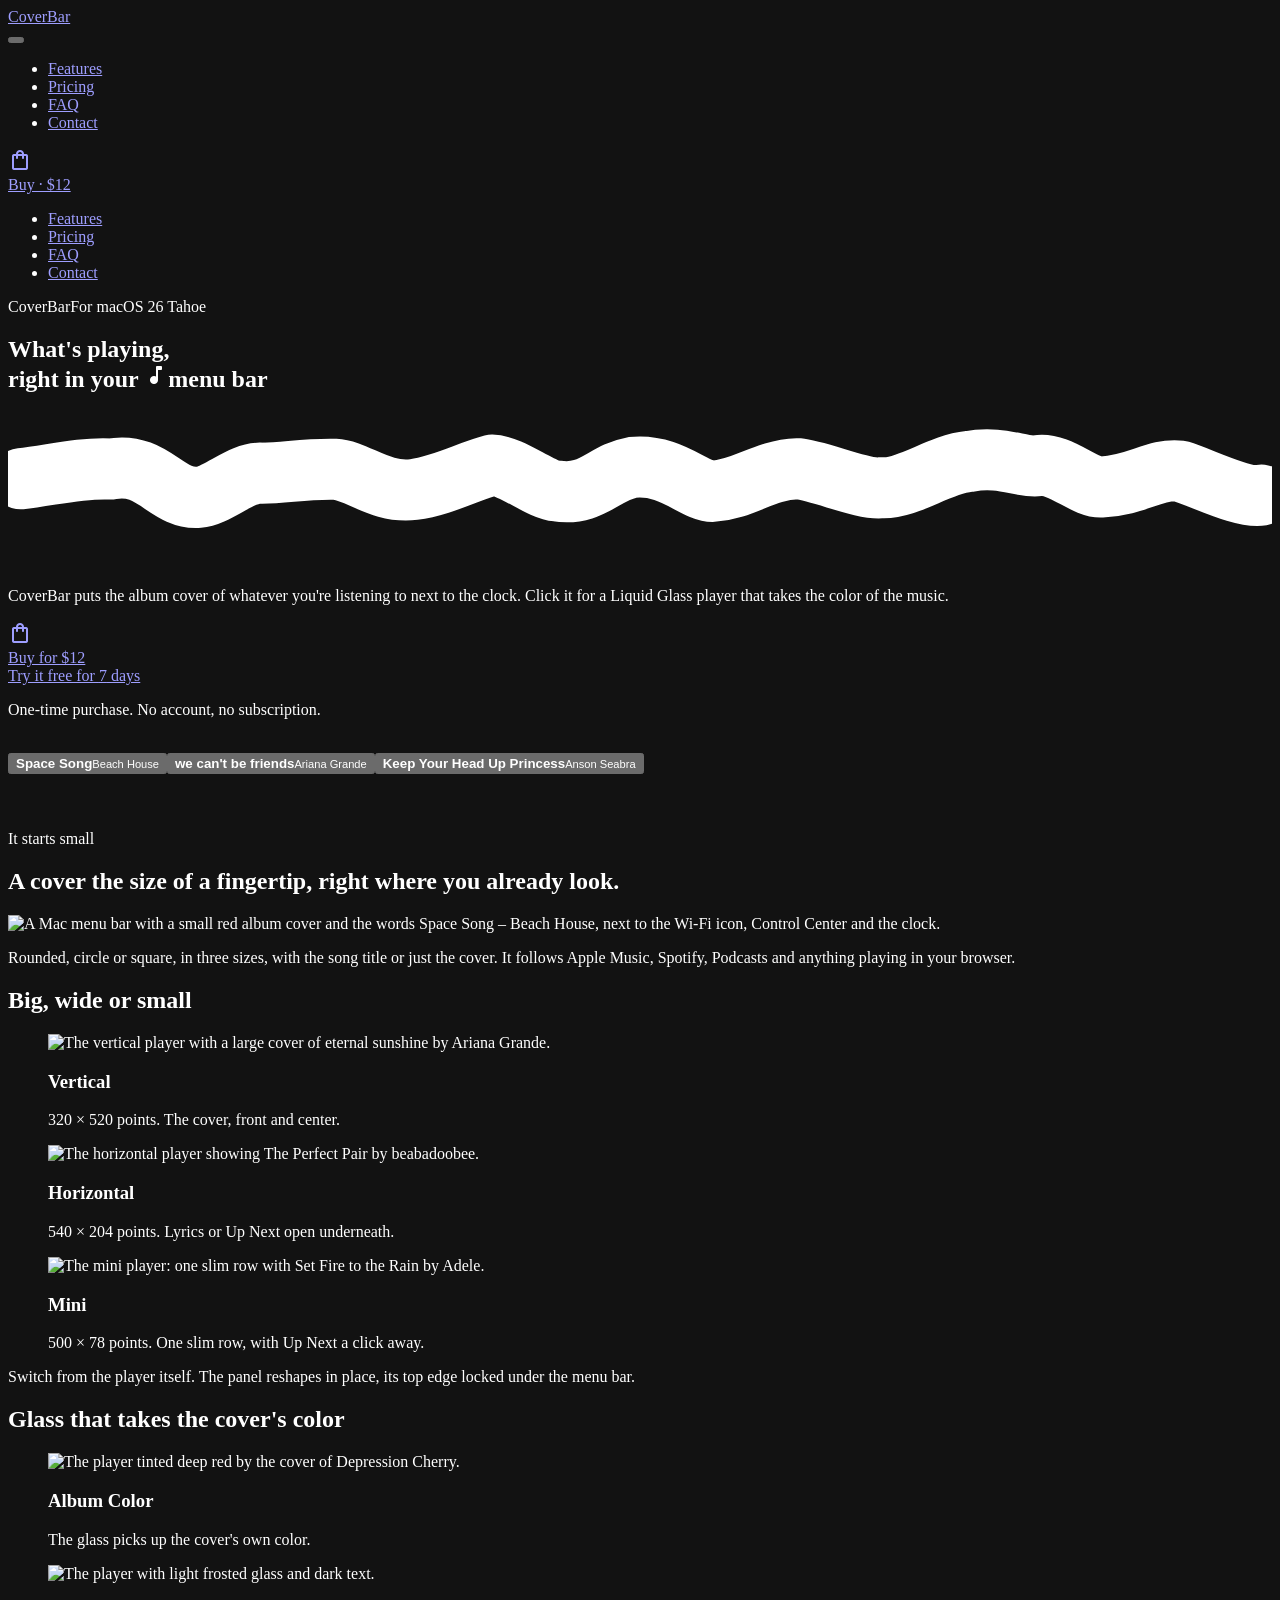
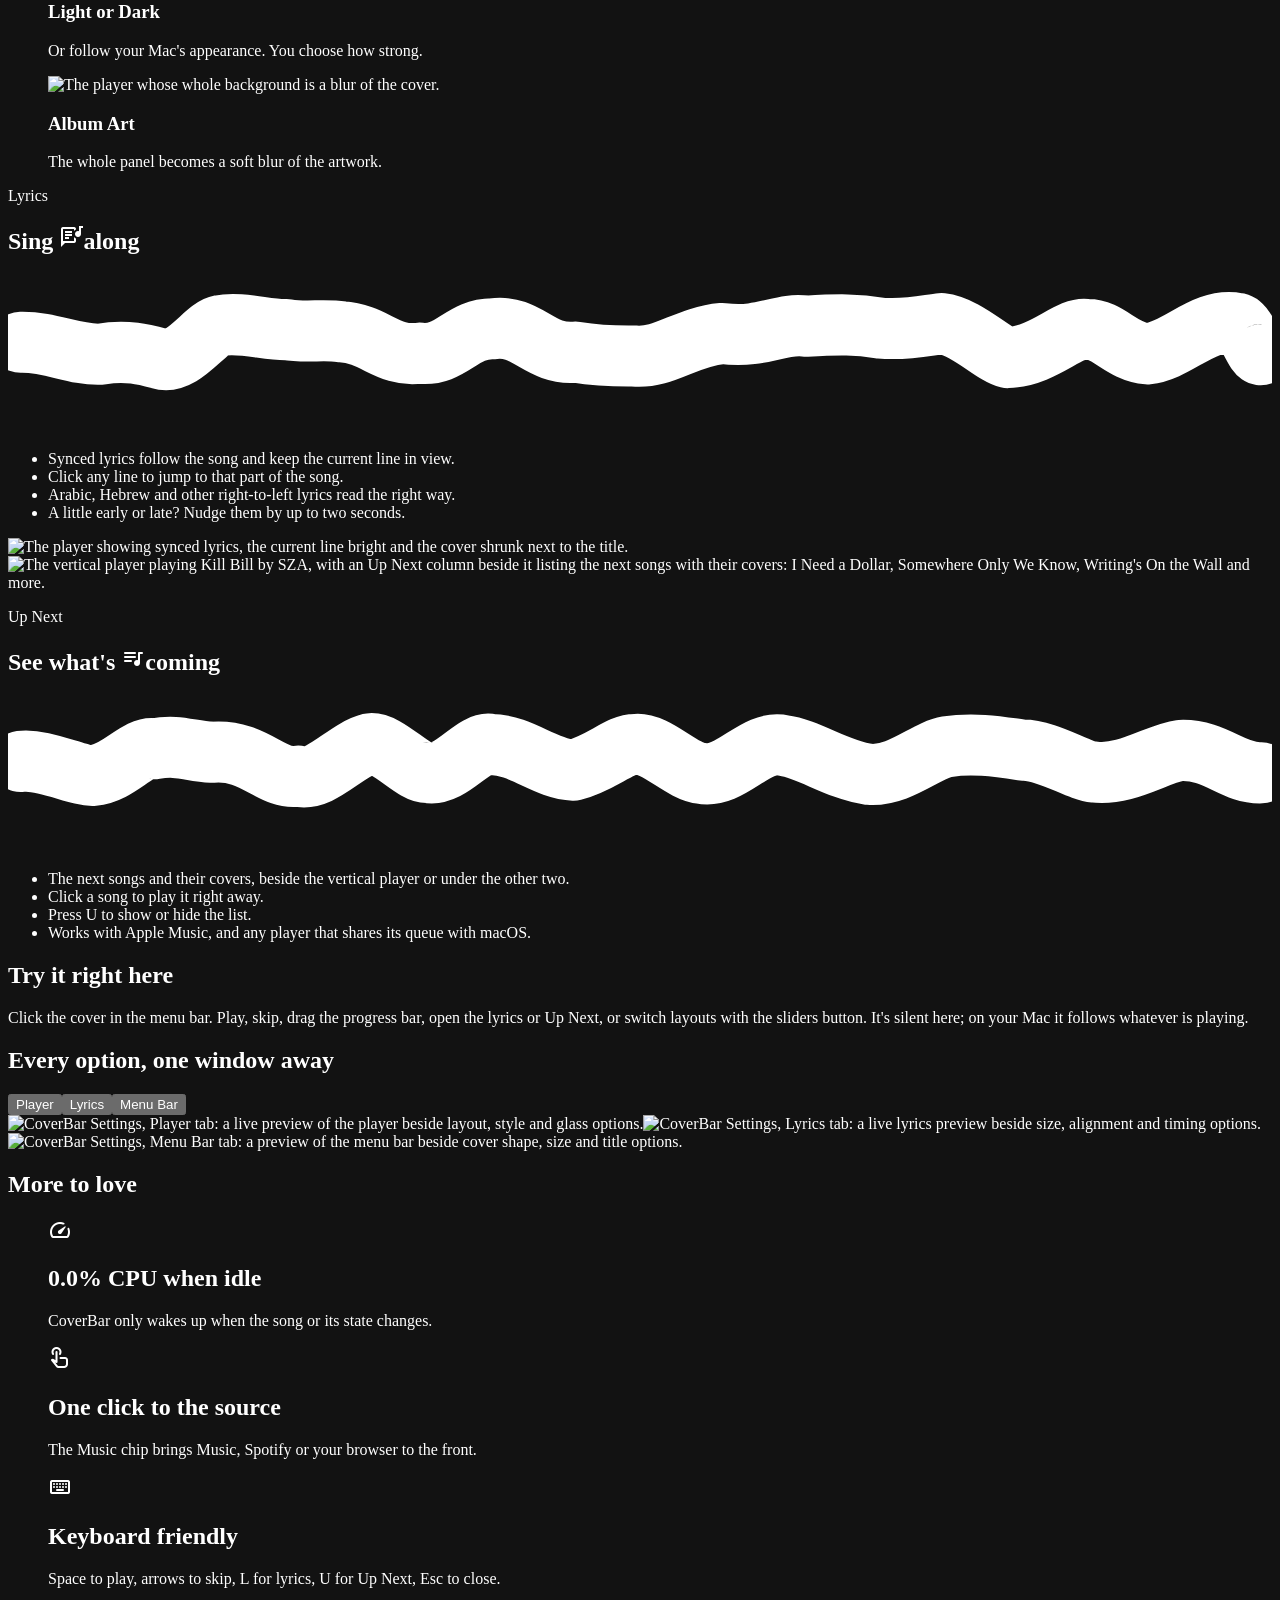
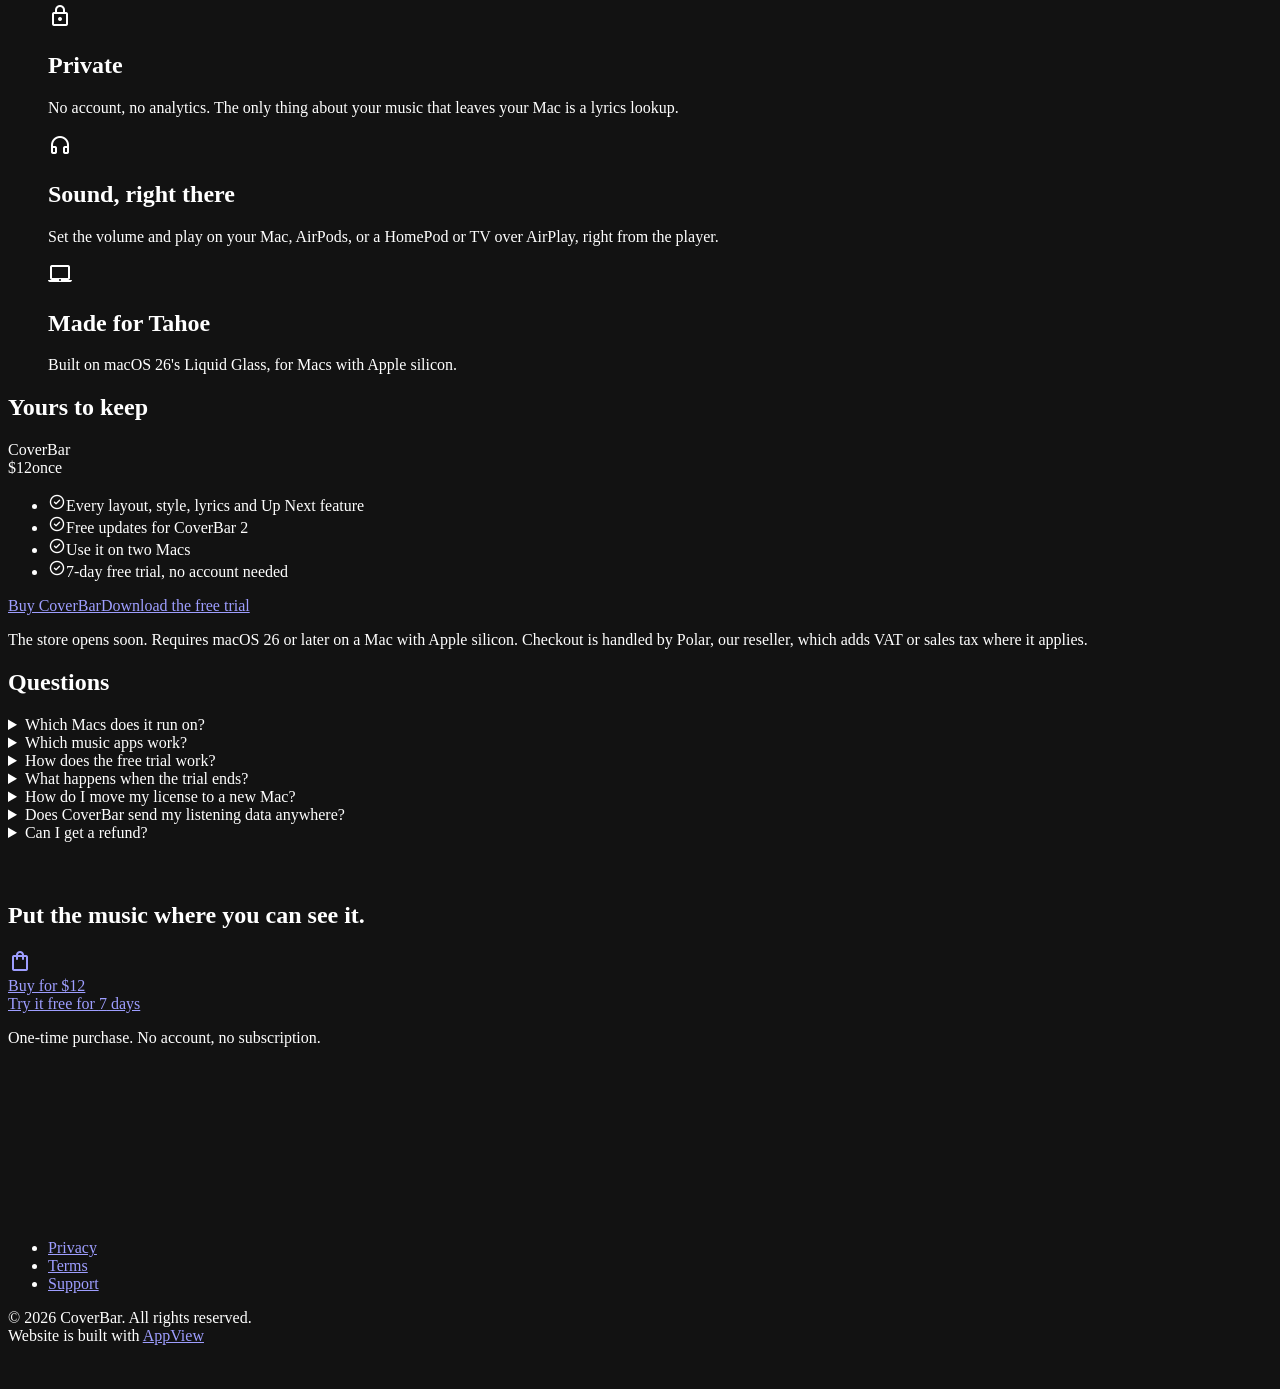
==== index.html @ 262647ea "Deploy e872ffd" ====
<!DOCTYPE html><html lang="en" data-theme="dark"><head><meta charSet="utf-8"/><meta name="viewport" content="width=device-width, initial-scale=1"/><link rel="preload" href="/coverbar/_next/static/media/406d3fc8d5ec9f59-s.p.0mnr43et3sf34.woff2" as="font" crossorigin="" type="font/woff2"/><link rel="preload" href="/coverbar/_next/static/media/a85fe84266768609-s.p.0h6ig86gwutp4.woff2" as="font" crossorigin="" type="font/woff2"/><link rel="preload" as="image" href="/coverbar/coverbar/covers/space_song.jpg"/><link rel="preload" as="image" href="/coverbar/coverbar/covers/cant_be_friends.jpg"/><link rel="preload" as="image" href="/coverbar/coverbar/covers/princess.jpg"/><link rel="preload" href="/coverbar/coverbar/shots/menubar.jpg" as="image"/><link rel="stylesheet" href="/coverbar/_next/static/chunks/3li4ukfko1gtr.css" data-precedence="next"/><link rel="stylesheet" href="/coverbar/_next/static/chunks/1njxyva9nlkso.css" data-precedence="next"/><link rel="stylesheet" href="/coverbar/_next/static/chunks/44i49jfswd2ch.css" data-precedence="next"/><link rel="preload" as="script" fetchPriority="low" href="/coverbar/_next/static/chunks/44ib7gol6m9e5.js"/><script src="/coverbar/_next/static/chunks/3m80gvz-hc89r.js" async=""></script><script src="/coverbar/_next/static/chunks/0non4q4d8_sv3.js" async=""></script><script src="/coverbar/_next/static/chunks/3xivew1at6phr.js" async=""></script><script src="/coverbar/_next/static/chunks/turbopack-17yyxef040vmp.js" async=""></script><script src="/coverbar/_next/static/chunks/3l_1uvcq2uu44.js" async=""></script><script src="/coverbar/_next/static/chunks/29lrohnrvwxy-.js" async=""></script><script src="/coverbar/_next/static/chunks/0-aenm-zu1_wh.js" async=""></script><script src="/coverbar/_next/static/chunks/19o9hkc1k0t00.js" async=""></script><link rel="preload" href="https://fonts.googleapis.com/css2?family=Material+Symbols+Rounded:opsz,wght,FILL,GRAD@30,600,0..1,0&amp;icon_names=album,arrow_forward,check_circle,download,favorite,graphic_eq,headphones,keyboard,laptop_mac,lock,lyrics,mail,music_note,open_in_full,open_in_new,palette,pause,play_arrow,queue_music,repeat,send,shopping_bag,shuffle,skip_next,speed,star,touch_app,translate,tune,visibility" as="style"/><link rel="icon" href="/coverbar/favicon.png" type="image/png" sizes="48x48"/><meta name="next-size-adjust" content=""/><title>CoverBar — What&#x27;s playing, in your Mac&#x27;s menu bar</title><meta name="description" content="CoverBar shows the album cover of what&#x27;s playing next to the clock on your Mac. Click it for a Liquid Glass player with synced lyrics."/><meta property="og:title" content="CoverBar"/><meta property="og:description" content="What&#x27;s playing, right in your Mac&#x27;s menu bar."/><meta property="og:url" content="https://amrtnl.github.io/coverbar/"/><meta property="og:image" content="https://amrtnl.github.io/coverbar/og-preview.png"/><meta property="og:image:width" content="1200"/><meta property="og:image:height" content="720"/><meta property="og:type" content="website"/><meta name="twitter:card" content="summary_large_image"/><meta name="twitter:title" content="CoverBar"/><meta name="twitter:description" content="What&#x27;s playing, right in your Mac&#x27;s menu bar."/><meta name="twitter:image" content="https://amrtnl.github.io/coverbar/og-preview.png"/><style>
      :root,
      :root[data-theme="light"] {
        color-scheme: light;
        --color-scheme: light;
        --color-text-primary: oklch(19.17% 0.01 88.79deg);
--color-text-secondary: oklch(25.61% 0.02 74.84deg / 0.64);
--color-fill-0: oklch(100% 0 none);
--color-fill-1: oklch(95.85% 0.01 87.41deg);
--color-fill-2: oklch(92% 0.01 84.55deg);
--color-fill-3: oklch(86.55% 0.02 84.57deg);
--color-accent-brand: oklch(22.49% 0.01 73.34deg);
--color-accent-orange: oklch(71.58% 0.17 51.53deg);
--color-accent-green: oklch(56.79% 0.11 159.11deg);
--color-accent-red: oklch(62.35% 0.2 31.61deg);
--color-accent-blue: oklch(60.27% 0.22 257.42deg);
--color-accent-indigo: oklch(52.94% 0.19 278.34deg);
--color-accent-mint: oklch(68.91% 0.12 184.35deg);
--color-accent-purple: oklch(61.49% 0.21 312.42deg);
--color-accent-pink: oklch(64.97% 0.24 17.9deg);
--color-text-accent-brand: oklch(100% 0 none);
      }

      @media (prefers-color-scheme: dark) {
        :root {
          color-scheme: dark;
          --color-scheme: dark;
          --color-text-primary: oklch(95.98% 0.01 79.76deg);
--color-text-secondary: oklch(92.14% 0.02 81.76deg / 0.62);
--color-fill-0: oklch(14.11% 0 17.51deg);
--color-fill-1: oklch(16.45% 0 67.65deg);
--color-fill-2: oklch(20.17% 0.01 67.54deg);
--color-fill-3: oklch(25% 0.01 67.49deg);
--color-accent-brand: oklch(93.96% 0.02 83.4deg);
--color-accent-orange: oklch(77.72% 0.15 56.13deg);
--color-accent-green: oklch(71.96% 0.14 158.86deg);
--color-accent-red: oklch(68.48% 0.21 31.82deg);
--color-accent-blue: oklch(70.08% 0.16 253.45deg);
--color-accent-indigo: oklch(64.06% 0.17 281.21deg);
--color-accent-mint: oklch(85.14% 0.11 192.43deg);
--color-accent-purple: oklch(71.97% 0.19 308.61deg);
--color-accent-pink: oklch(71.86% 0.18 9.55deg);
--color-text-accent-brand: oklch(0% 0 none);
        }
      }

      :root[data-theme="dark"] {
        color-scheme: dark;
        --color-scheme: dark;
        --color-text-primary: oklch(95.98% 0.01 79.76deg);
--color-text-secondary: oklch(92.14% 0.02 81.76deg / 0.62);
--color-fill-0: oklch(14.11% 0 17.51deg);
--color-fill-1: oklch(16.45% 0 67.65deg);
--color-fill-2: oklch(20.17% 0.01 67.54deg);
--color-fill-3: oklch(25% 0.01 67.49deg);
--color-accent-brand: oklch(93.96% 0.02 83.4deg);
--color-accent-orange: oklch(77.72% 0.15 56.13deg);
--color-accent-green: oklch(71.96% 0.14 158.86deg);
--color-accent-red: oklch(68.48% 0.21 31.82deg);
--color-accent-blue: oklch(70.08% 0.16 253.45deg);
--color-accent-indigo: oklch(64.06% 0.17 281.21deg);
--color-accent-mint: oklch(85.14% 0.11 192.43deg);
--color-accent-purple: oklch(71.97% 0.19 308.61deg);
--color-accent-pink: oklch(71.86% 0.18 9.55deg);
--color-text-accent-brand: oklch(0% 0 none);
      }
    </style><link rel="stylesheet" href="https://fonts.googleapis.com/css2?family=Material+Symbols+Rounded:opsz,wght,FILL,GRAD@30,600,0..1,0&amp;icon_names=album,arrow_forward,check_circle,download,favorite,graphic_eq,headphones,keyboard,laptop_mac,lock,lyrics,mail,music_note,open_in_full,open_in_new,palette,pause,play_arrow,queue_music,repeat,send,shopping_bag,shuffle,skip_next,speed,star,touch_app,translate,tune,visibility"/><script src="/coverbar/_next/static/chunks/0cz1d0mv5g_q7.js" noModule=""></script></head><body><div hidden=""><!--$--><!--/$--></div><div class="navbar-module__6qiM_q__spacer"></div><div class="navbar-module__6qiM_q__navbarContainer"><nav class="navbar-module__6qiM_q__navbar"><div class="navbar-module__6qiM_q__content"><div class="navbar-module__6qiM_q__topRow"><div class="navbar-module__6qiM_q__brandCluster"><a class="navbar-module__6qiM_q__appIdentity" href="/coverbar"><div class="navbar-module__6qiM_q__appIconContainer"></div><div class="navbar-module__6qiM_q__appName">CoverBar</div></a><button type="button" class="navbar-module__6qiM_q__expandToggle" aria-expanded="false" aria-controls="_R_6ivb_" aria-label="Open menu"><span class="navbar-module__6qiM_q__expandChevron" aria-hidden="true"></span></button></div><ul class="navbar-module__6qiM_q__navLinks"><li><a href="/coverbar#features">Features</a></li><li><a href="/coverbar#pricing">Pricing</a></li><li><a href="/coverbar#faq">FAQ</a></li><li><a href="mailto:support@coverbar.app">Contact</a></li></ul><div class="navbar-module__6qiM_q__action"><a href="#pricing" class="action_button-module__aylvEG__actionButton action_button-module__aylvEG__small"><div class="action_button-module__aylvEG__label"><span class="material-symbols-rounded icon-module__iORj2G__icon icon-module__iORj2G__iconFilled icon-module__iORj2G__small">shopping_bag</span><div class="action_button-module__aylvEG__actionLabel">Buy · $12</div></div></a></div></div><div id="_R_6ivb_" class="navbar-module__6qiM_q__mobilePanel" data-open="false" inert=""><ul class="navbar-module__6qiM_q__mobileLinks"><li class="navbar-module__6qiM_q__mobileLinkItem"><a href="/coverbar#features">Features</a></li><li class="navbar-module__6qiM_q__mobileLinkItem"><a href="/coverbar#pricing">Pricing</a></li><li class="navbar-module__6qiM_q__mobileLinkItem"><a href="/coverbar#faq">FAQ</a></li><li class="navbar-module__6qiM_q__mobileLinkItem"><a href="mailto:support@coverbar.app">Contact</a></li></ul></div></div></nav></div><section class="album_hero-module__-iPX7G__stage" style="--deep:#29070b;--glow:#9b2330"><div class="album_hero-module__-iPX7G__content"><div class="album_hero-module__-iPX7G__badges"><div class="page-module__mkvESq__heroBrand"><div><span class="page-module__mkvESq__heroBrandName">CoverBar</span><span class="page-module__mkvESq__heroBrandNote">For macOS 26 Tahoe</span></div></div></div><h1 class="album_hero-module__-iPX7G__title">What&#x27;s playing,<br/>right in your<!-- --> <span class="squiggle_highlight-module__2yTH_W__highlight" style="--squiggle-color:#f3ead9;--squiggle-rotate:-2deg"><span class="squiggle_highlight-module__2yTH_W__icon" aria-hidden="true"><span class="material-symbols-rounded icon-module__iORj2G__icon icon-module__iORj2G__iconFilled " style="font-size:inherit">music_note</span></span><span class="squiggle_highlight-module__2yTH_W__word">menu bar<svg class="squiggle_highlight-module__2yTH_W__squiggle" viewBox="0 0 120 16" preserveAspectRatio="none" aria-hidden="true"><path d="M1.20 8.14 C 3.87 7.89, 6.68 7.07, 9.76 7.22 C 13.77 6.46, 15.01 10.14, 18.11 9.90 C 19.90 9.75, 22.25 7.43, 24.13 7.62 C 26.39 7.62, 27.94 7.18, 31.04 7.24 C 33.16 7.35, 35.33 9.56, 38.53 9.16 C 41.21 8.83, 43.84 7.38, 45.95 6.85 C 47.77 6.87, 50.49 9.17, 52.05 9.29 C 55.43 9.84, 56.57 7.54, 59.26 7.07 C 62.90 6.67, 65.21 9.35, 66.89 9.34 C 69.98 9.13, 71.67 7.31, 74.96 7.19 C 77.30 7.45, 81.14 9.21, 82.97 8.99 C 85.48 9.12, 88.32 6.80, 91.24 6.50 C 94.30 5.92, 96.25 7.11, 97.75 6.90 C 99.82 6.55, 102.25 9.07, 103.85 8.92 C 107.13 8.79, 108.93 7.13, 111.26 7.41 C 113.46 8.09, 117.17 10.01, 119.00 9.70" fill="none" stroke="currentColor" stroke-width="5.8" stroke-linecap="round" stroke-linejoin="round"></path></svg></span></span></h1><p class="album_hero-module__-iPX7G__subtitle">CoverBar puts the album cover of whatever you&#x27;re listening to next to the clock. Click it for a Liquid Glass player that takes the color of the music.</p><div class="album_hero-module__-iPX7G__action"><div class="page-module__mkvESq__ctas"><a href="#pricing" class="action_button-module__aylvEG__actionButton action_button-module__aylvEG__medium"><div class="action_button-module__aylvEG__label"><span class="material-symbols-rounded icon-module__iORj2G__icon icon-module__iORj2G__iconFilled icon-module__iORj2G__medium">shopping_bag</span><div class="action_button-module__aylvEG__actionLabel">Buy for $12</div></div></a><a class="page-module__mkvESq__trial" href="#pricing">Try it free for <!-- -->7<!-- --> days</a></div><p class="page-module__mkvESq__fine">One-time purchase. No account, no subscription.</p></div></div><div class="album_hero-module__-iPX7G__screen"><picture class="album_hero-module__-iPX7G__slide album_hero-module__-iPX7G__on"><source media="(max-width: 640px)" srcSet="/coverbar/coverbar/shots/space_song.jpg"/><img src="/coverbar/coverbar/shots/screen_space_song.jpg" alt="A Mac menu bar with the cover of Space Song by Beach House next to the clock, and the CoverBar player open beneath it, tinted deep red." aria-hidden="false" loading="eager" decoding="async"/></picture><picture class="album_hero-module__-iPX7G__slide"><source media="(max-width: 640px)" srcSet="/coverbar/coverbar/shots/sunshine.jpg"/><img src="/coverbar/coverbar/shots/screen_sunshine.jpg" alt="The CoverBar player showing we can&#x27;t be friends by Ariana Grande, its glass tinted warm brown by the cover." aria-hidden="true" loading="lazy" decoding="async"/></picture><picture class="album_hero-module__-iPX7G__slide"><source media="(max-width: 640px)" srcSet="/coverbar/coverbar/shots/light.jpg"/><img src="/coverbar/coverbar/shots/screen_princess.jpg" alt="The CoverBar player with light frosted glass, showing Keep Your Head Up Princess by Anson Seabra." aria-hidden="true" loading="lazy" decoding="async"/></picture></div><div class="album_hero-module__-iPX7G__switcher" role="group" aria-label="Songs in the screenshot"><button type="button" class="album_hero-module__-iPX7G__song" aria-pressed="true"><img src="/coverbar/coverbar/covers/space_song.jpg" alt=""/><span><b>Space Song</b><small>Beach House</small></span></button><button type="button" class="album_hero-module__-iPX7G__song" aria-pressed="false"><img src="/coverbar/coverbar/covers/cant_be_friends.jpg" alt=""/><span><b>we can&#x27;t be friends</b><small>Ariana Grande</small></span></button><button type="button" class="album_hero-module__-iPX7G__song" aria-pressed="false"><img src="/coverbar/coverbar/covers/princess.jpg" alt=""/><span><b>Keep Your Head Up Princess</b><small>Anson Seabra</small></span></button></div></section><section class="section-module__cZ8wpG__section" style="padding-top:40px"><div class="page-module__mkvESq__little"><p class="page-module__mkvESq__eyebrow">It starts small</p><h2 class="page-module__mkvESq__statement">A cover the size of a fingertip, right where you already look.</h2><div class="page-module__mkvESq__strip"><img src="/coverbar/coverbar/shots/menubar.jpg" width="710" height="32" alt="A Mac menu bar with a small red album cover and the words Space Song – Beach House, next to the Wi-Fi icon, Control Center and the clock."/></div><p class="page-module__mkvESq__lede">Rounded, circle or square, in three sizes, with the song title or just the cover. It follows Apple Music, Spotify, Podcasts and anything playing in your browser.</p></div></section><section class="section-module__cZ8wpG__section" id="features"><h2 class="section-module__cZ8wpG__title">Big, wide or small</h2><div class="shot_grid-module__DU6XXa__grid shot_grid-module__DU6XXa__bento"><figure class="shot_grid-module__DU6XXa__card"><div class="shot_grid-module__DU6XXa__media"><img src="/coverbar/coverbar/shots/sunshine.jpg" alt="The vertical player with a large cover of eternal sunshine by Ariana Grande." width="864" height="1200" loading="lazy" decoding="async"/></div><figcaption class="shot_grid-module__DU6XXa__caption"><h3>Vertical</h3><p>320 × 520 points. The cover, front and center.</p></figcaption></figure><figure class="shot_grid-module__DU6XXa__card"><div class="shot_grid-module__DU6XXa__media"><img src="/coverbar/coverbar/shots/horizontal.jpg" alt="The horizontal player showing The Perfect Pair by beabadoobee." width="1304" height="592" loading="lazy" decoding="async"/></div><figcaption class="shot_grid-module__DU6XXa__caption"><h3>Horizontal</h3><p>540 × 204 points. Lyrics or Up Next open underneath.</p></figcaption></figure><figure class="shot_grid-module__DU6XXa__card"><div class="shot_grid-module__DU6XXa__media"><img src="/coverbar/coverbar/shots/mini.jpg" alt="The mini player: one slim row with Set Fire to the Rain by Adele." width="1164" height="340" loading="lazy" decoding="async"/></div><figcaption class="shot_grid-module__DU6XXa__caption"><h3>Mini</h3><p>500 × 78 points. One slim row, with Up Next a click away.</p></figcaption></figure></div><p class="page-module__mkvESq__note">Switch from the player itself. The panel reshapes in place, its top edge locked under the menu bar.</p></section><section class="section-module__cZ8wpG__section"><h2 class="section-module__cZ8wpG__title">Glass that takes the cover&#x27;s color</h2><div class="shot_grid-module__DU6XXa__grid shot_grid-module__DU6XXa__row"><figure class="shot_grid-module__DU6XXa__card"><div class="shot_grid-module__DU6XXa__media"><img src="/coverbar/coverbar/shots/space_song.jpg" alt="The player tinted deep red by the cover of Depression Cherry." width="864" height="1200" loading="lazy" decoding="async"/></div><figcaption class="shot_grid-module__DU6XXa__caption"><h3>Album Color</h3><p>The glass picks up the cover&#x27;s own color.</p></figcaption></figure><figure class="shot_grid-module__DU6XXa__card"><div class="shot_grid-module__DU6XXa__media"><img src="/coverbar/coverbar/shots/light.jpg" alt="The player with light frosted glass and dark text." width="864" height="1200" loading="lazy" decoding="async"/></div><figcaption class="shot_grid-module__DU6XXa__caption"><h3>Light or Dark</h3><p>Or follow your Mac&#x27;s appearance. You choose how strong.</p></figcaption></figure><figure class="shot_grid-module__DU6XXa__card"><div class="shot_grid-module__DU6XXa__media"><img src="/coverbar/coverbar/shots/art_sunshine.jpg" alt="The player whose whole background is a blur of the cover." width="864" height="1200" loading="lazy" decoding="async"/></div><figcaption class="shot_grid-module__DU6XXa__caption"><h3>Album Art</h3><p>The whole panel becomes a soft blur of the artwork.</p></figcaption></figure></div></section><section class="section-module__cZ8wpG__section"><div class="page-module__mkvESq__split"><div class="page-module__mkvESq__splitText"><p class="page-module__mkvESq__eyebrow">Lyrics</p><h2 class="page-module__mkvESq__splitTitle">Sing<!-- --> <span class="squiggle_highlight-module__2yTH_W__highlight" style="--squiggle-color:var(--color-accent-pink);--squiggle-rotate:2deg"><span class="squiggle_highlight-module__2yTH_W__icon" aria-hidden="true"><span class="material-symbols-rounded icon-module__iORj2G__icon icon-module__iORj2G__iconFilled " style="font-size:inherit">lyrics</span></span><span class="squiggle_highlight-module__2yTH_W__word">along<svg class="squiggle_highlight-module__2yTH_W__squiggle" viewBox="0 0 120 16" preserveAspectRatio="none" aria-hidden="true"><path d="M1.20 8.29 C 4.12 8.23, 6.23 9.52, 8.83 9.41 C 11.29 8.98, 13.04 9.47, 14.44 9.85 C 16.61 10.52, 18.70 6.96, 20.12 6.71 C 22.09 6.31, 24.65 7.14, 26.45 7.08 C 28.31 7.40, 29.95 7.02, 31.66 7.29 C 34.84 7.51, 36.07 9.72, 39.07 9.32 C 42.08 9.67, 43.01 6.95, 46.06 7.00 C 49.32 6.56, 50.40 9.52, 53.87 9.22 C 56.25 9.60, 58.01 9.61, 59.44 9.59 C 62.33 9.84, 64.34 7.76, 67.80 7.45 C 71.77 7.94, 73.26 6.40, 75.78 6.76 C 78.94 6.57, 80.60 6.57, 82.81 6.94 C 85.47 7.16, 87.29 6.65, 88.63 6.51 C 91.00 6.78, 93.45 9.39, 94.91 9.74 C 98.37 9.61, 100.75 6.74, 102.43 7.08 C 104.47 7.00, 105.70 9.21, 108.17 9.39 C 111.11 9.07, 113.51 5.89, 116.72 6.50 C 117.56 6.57, 118.44 9.76, 119.00 9.44" fill="none" stroke="currentColor" stroke-width="5.8" stroke-linecap="round" stroke-linejoin="round"></path></svg></span></span></h2><ul class="page-module__mkvESq__points" role="list"><li>Synced lyrics follow the song and keep the current line in view.</li><li>Click any line to jump to that part of the song.</li><li>Arabic, Hebrew and other right-to-left lyrics read the right way.</li><li>A little early or late? Nudge them by up to two seconds.</li></ul></div><img class="page-module__mkvESq__splitShot" src="/coverbar/coverbar/shots/lyrics.jpg" width="864" height="1200" alt="The player showing synced lyrics, the current line bright and the cover shrunk next to the title." loading="lazy"/></div></section><section class="section-module__cZ8wpG__section"><div class="page-module__mkvESq__split page-module__mkvESq__splitReverse"><img class="page-module__mkvESq__splitShot page-module__mkvESq__splitShotWide" src="/coverbar/coverbar/shots/upnext_vertical.jpg" width="1368" height="1200" alt="The vertical player playing Kill Bill by SZA, with an Up Next column beside it listing the next songs with their covers: I Need a Dollar, Somewhere Only We Know, Writing&#x27;s On the Wall and more." loading="lazy"/><div class="page-module__mkvESq__splitText"><p class="page-module__mkvESq__eyebrow">Up Next</p><h2 class="page-module__mkvESq__splitTitle">See what&#x27;s<!-- --> <span class="squiggle_highlight-module__2yTH_W__highlight" style="--squiggle-color:#8fb8ff;--squiggle-rotate:-2deg"><span class="squiggle_highlight-module__2yTH_W__icon" aria-hidden="true"><span class="material-symbols-rounded icon-module__iORj2G__icon icon-module__iORj2G__iconFilled " style="font-size:inherit">queue_music</span></span><span class="squiggle_highlight-module__2yTH_W__word">coming<svg class="squiggle_highlight-module__2yTH_W__squiggle" viewBox="0 0 120 16" preserveAspectRatio="none" aria-hidden="true"><path d="M1.20 8.11 C 3.40 7.83, 6.74 9.55, 8.13 9.43 C 10.55 9.21, 12.24 6.62, 13.90 6.91 C 16.20 6.49, 17.24 7.13, 19.35 7.24 C 23.37 6.88, 24.98 9.91, 27.55 9.51 C 29.77 10.06, 32.02 7.03, 34.39 6.43 C 35.97 6.24, 38.61 9.36, 39.83 9.16 C 42.10 9.59, 44.19 6.13, 45.84 6.50 C 48.76 6.54, 50.98 8.83, 53.70 8.94 C 56.31 8.29, 58.07 6.46, 59.54 6.50 C 61.40 6.22, 63.99 9.09, 65.79 9.23 C 68.67 9.80, 70.87 5.99, 73.60 6.60 C 76.01 6.90, 78.75 8.93, 81.76 9.34 C 84.64 9.55, 87.21 7.02, 89.13 6.72 C 91.45 6.35, 93.68 6.63, 96.29 7.04 C 98.64 6.98, 101.61 9.00, 103.08 9.11 C 106.10 9.52, 109.20 7.33, 111.27 7.07 C 114.65 6.92, 116.28 9.29, 119.00 9.19" fill="none" stroke="currentColor" stroke-width="5.8" stroke-linecap="round" stroke-linejoin="round"></path></svg></span></span></h2><ul class="page-module__mkvESq__points" role="list"><li>The next songs and their covers, beside the vertical player or under the other two.</li><li>Click a song to play it right away.</li><li>Press U to show or hide the list.</li><li>Works with Apple Music, and any player that shares its queue with macOS.</li></ul></div></div></section><section class="section-module__cZ8wpG__section" id="try"><h2 class="section-module__cZ8wpG__title">Try it right here</h2><div class="page-module__mkvESq__demo"><div class="player_demo-module__PywZBW__demo"><div class="player_demo-module__PywZBW__frame" tabindex="0" aria-label="Live CoverBar demo. Space plays or pauses, the arrow keys skip, L shows lyrics, U shows Up Next, Escape closes."></div><p class="player_demo-module__PywZBW__caption">Click the cover in the menu bar. Play, skip, drag the progress bar, open the lyrics or Up Next, or switch layouts with the sliders button. It&#x27;s silent here; on your Mac it follows whatever is playing.</p></div></div></section><section class="section-module__cZ8wpG__section"><h2 class="section-module__cZ8wpG__title">Every option, one window away</h2><div class="settings_showcase-module__7ebDsq__showcase"><div class="settings_showcase-module__7ebDsq__segmented" role="group" aria-label="Settings tab"><button type="button" aria-pressed="true">Player</button><button type="button" aria-pressed="false">Lyrics</button><button type="button" aria-pressed="false">Menu Bar</button></div><div class="settings_showcase-module__7ebDsq__window"><img src="/coverbar/coverbar/shots/settings.png" alt="CoverBar Settings, Player tab: a live preview of the player beside layout, style and glass options." class="settings_showcase-module__7ebDsq__on" aria-hidden="false" loading="lazy" decoding="async"/><img src="/coverbar/coverbar/shots/settings_lyrics.png" alt="CoverBar Settings, Lyrics tab: a live lyrics preview beside size, alignment and timing options." aria-hidden="true" loading="lazy" decoding="async"/><img src="/coverbar/coverbar/shots/settings_menubar.png" alt="CoverBar Settings, Menu Bar tab: a preview of the menu bar beside cover shape, size and title options." aria-hidden="true" loading="lazy" decoding="async"/></div></div></section><section class="section-module__cZ8wpG__section"><h2 class="section-module__cZ8wpG__title">More to love</h2><div class="card_grid-module__NphKLq__cardGrid" style="--card-height:250px"><figure class="shared-module__eSDWiG__gridCardItem shared-module__eSDWiG__third"><div class="icon_card-module__mS1N3W__iconCard"><div class="icon_card-module__mS1N3W__icon" aria-hidden="true"><span class="material-symbols-rounded icon-module__iORj2G__icon icon-module__iORj2G__iconFilled icon-module__iORj2G__large">speed</span></div><div class="icon_card-module__mS1N3W__info"><h2 class="icon_card-module__mS1N3W__title ">0.0% CPU when idle</h2><p class="icon_card-module__mS1N3W__description">CoverBar only wakes up when the song or its state changes.</p></div></div></figure><figure class="shared-module__eSDWiG__gridCardItem shared-module__eSDWiG__third"><div class="icon_card-module__mS1N3W__iconCard"><div class="icon_card-module__mS1N3W__icon" aria-hidden="true"><span class="material-symbols-rounded icon-module__iORj2G__icon icon-module__iORj2G__iconFilled icon-module__iORj2G__large">touch_app</span></div><div class="icon_card-module__mS1N3W__info"><h2 class="icon_card-module__mS1N3W__title ">One click to the source</h2><p class="icon_card-module__mS1N3W__description">The Music chip brings Music, Spotify or your browser to the front.</p></div></div></figure><figure class="shared-module__eSDWiG__gridCardItem shared-module__eSDWiG__third"><div class="icon_card-module__mS1N3W__iconCard"><div class="icon_card-module__mS1N3W__icon" aria-hidden="true"><span class="material-symbols-rounded icon-module__iORj2G__icon icon-module__iORj2G__iconFilled icon-module__iORj2G__large">keyboard</span></div><div class="icon_card-module__mS1N3W__info"><h2 class="icon_card-module__mS1N3W__title ">Keyboard friendly</h2><p class="icon_card-module__mS1N3W__description">Space to play, arrows to skip, L for lyrics, U for Up Next, Esc to close.</p></div></div></figure><figure class="shared-module__eSDWiG__gridCardItem shared-module__eSDWiG__third"><div class="icon_card-module__mS1N3W__iconCard"><div class="icon_card-module__mS1N3W__icon" aria-hidden="true"><span class="material-symbols-rounded icon-module__iORj2G__icon icon-module__iORj2G__iconFilled icon-module__iORj2G__large">lock</span></div><div class="icon_card-module__mS1N3W__info"><h2 class="icon_card-module__mS1N3W__title ">Private</h2><p class="icon_card-module__mS1N3W__description">No account, no analytics. The only thing about your music that leaves your Mac is a lyrics lookup.</p></div></div></figure><figure class="shared-module__eSDWiG__gridCardItem shared-module__eSDWiG__third"><div class="icon_card-module__mS1N3W__iconCard"><div class="icon_card-module__mS1N3W__icon" aria-hidden="true"><span class="material-symbols-rounded icon-module__iORj2G__icon icon-module__iORj2G__iconFilled icon-module__iORj2G__large">headphones</span></div><div class="icon_card-module__mS1N3W__info"><h2 class="icon_card-module__mS1N3W__title ">Sound, right there</h2><p class="icon_card-module__mS1N3W__description">Set the volume and play on your Mac, AirPods, or a HomePod or TV over AirPlay, right from the player.</p></div></div></figure><figure class="shared-module__eSDWiG__gridCardItem shared-module__eSDWiG__third"><div class="icon_card-module__mS1N3W__iconCard"><div class="icon_card-module__mS1N3W__icon" aria-hidden="true"><span class="material-symbols-rounded icon-module__iORj2G__icon icon-module__iORj2G__iconFilled icon-module__iORj2G__large">laptop_mac</span></div><div class="icon_card-module__mS1N3W__info"><h2 class="icon_card-module__mS1N3W__title ">Made for Tahoe</h2><p class="icon_card-module__mS1N3W__description">Built on macOS 26&#x27;s Liquid Glass, for Macs with Apple silicon.</p></div></div></figure></div></section><section class="section-module__cZ8wpG__section" id="pricing"><h2 class="section-module__cZ8wpG__title">Yours to keep</h2><div class="pricing_card-module__MdsiHG__card"><div class="pricing_card-module__MdsiHG__label">CoverBar</div><div class="pricing_card-module__MdsiHG__price">$12<span class="pricing_card-module__MdsiHG__interval">once</span></div><ul class="pricing_card-module__MdsiHG__features" role="list"><li><span class="pricing_card-module__MdsiHG__check" aria-hidden="true"><span class="material-symbols-rounded icon-module__iORj2G__icon icon-module__iORj2G__iconFilled " style="font-size:18px">check_circle</span></span>Every layout, style, lyrics and Up Next feature</li><li><span class="pricing_card-module__MdsiHG__check" aria-hidden="true"><span class="material-symbols-rounded icon-module__iORj2G__icon icon-module__iORj2G__iconFilled " style="font-size:18px">check_circle</span></span>Free updates for CoverBar 2</li><li><span class="pricing_card-module__MdsiHG__check" aria-hidden="true"><span class="material-symbols-rounded icon-module__iORj2G__icon icon-module__iORj2G__iconFilled " style="font-size:18px">check_circle</span></span>Use it on two Macs</li><li><span class="pricing_card-module__MdsiHG__check" aria-hidden="true"><span class="material-symbols-rounded icon-module__iORj2G__icon icon-module__iORj2G__iconFilled " style="font-size:18px">check_circle</span></span>7-day free trial, no account needed</li></ul><a class="pricing_card-module__MdsiHG__cta" href="#pricing">Buy CoverBar</a><a class="pricing_card-module__MdsiHG__secondary" href="#pricing">Download the free trial</a><p class="pricing_card-module__MdsiHG__note">The store opens soon. <!-- -->Requires macOS 26 or later on a Mac with Apple silicon. Checkout is handled by Polar, our reseller, which adds VAT or sales tax where it applies.</p></div></section><section class="section-module__cZ8wpG__section" id="faq"><h2 class="section-module__cZ8wpG__title">Questions</h2><div class="faq-module__U9S6dG__faq"><details class="faq-module__U9S6dG__item"><summary class="faq-module__U9S6dG__question">Which Macs does it run on?</summary><div class="faq-module__U9S6dG__answer">Macs with Apple silicon running macOS 26 Tahoe or later. The player is built on macOS 26&#x27;s Liquid Glass, so earlier versions aren&#x27;t supported.</div></details><details class="faq-module__U9S6dG__item"><summary class="faq-module__U9S6dG__question">Which music apps work?</summary><div class="faq-module__U9S6dG__answer">Anything that shows in Control Center&#x27;s Now Playing: Apple Music, Spotify, Podcasts, and audio or video playing in Safari, Chrome and other browsers. Up Next needs a player that shares its queue with macOS, as Apple Music does; with others the list stays empty.</div></details><details class="faq-module__U9S6dG__item"><summary class="faq-module__U9S6dG__question">How does the free trial work?</summary><div class="faq-module__U9S6dG__answer">Everything is unlocked for 7 days, with no account and no card. Quick Settings and Settings → License show exactly how much time is left.</div></details><details class="faq-module__U9S6dG__item"><summary class="faq-module__U9S6dG__question">What happens when the trial ends?</summary><div class="faq-module__U9S6dG__answer">The cover in the menu bar keeps working. The player and lyrics ask for a license, which you can enter in Settings → License.</div></details><details class="faq-module__U9S6dG__item"><summary class="faq-module__U9S6dG__question">How do I move my license to a new Mac?</summary><div class="faq-module__U9S6dG__answer">On the old Mac, open Settings → License and choose Deactivate This Mac. Then enter the same key on the new one. Your key works on two Macs at a time.</div></details><details class="faq-module__U9S6dG__item"><summary class="faq-module__U9S6dG__question">Does CoverBar send my listening data anywhere?</summary><div class="faq-module__U9S6dG__answer">No. There&#x27;s no account and no analytics. When lyrics are on screen, CoverBar asks LRCLIB, a free lyrics database, for that song&#x27;s lyrics and keeps what it finds on your Mac.</div></details><details class="faq-module__U9S6dG__item"><summary class="faq-module__U9S6dG__question">Can I get a refund?</summary><div class="faq-module__U9S6dG__answer">Yes. If CoverBar isn&#x27;t for you, write to<!-- --> <a href="mailto:support@coverbar.app">support@coverbar.app</a>within 14 days of buying and we&#x27;ll refund you.</div></details></div></section><section class="section-module__cZ8wpG__section" style="padding-top:40px;padding-bottom:160px"><div class="page-module__mkvESq__closing"><h2 class="page-module__mkvESq__closingTitle">Put the music where you can see it.</h2><div class="page-module__mkvESq__ctas"><a href="#pricing" class="action_button-module__aylvEG__actionButton action_button-module__aylvEG__medium"><div class="action_button-module__aylvEG__label"><span class="material-symbols-rounded icon-module__iORj2G__icon icon-module__iORj2G__iconFilled icon-module__iORj2G__medium">shopping_bag</span><div class="action_button-module__aylvEG__actionLabel">Buy for $12</div></div></a><a class="page-module__mkvESq__trial" href="#pricing">Try it free for <!-- -->7<!-- --> days</a></div><p class="page-module__mkvESq__fine">One-time purchase. No account, no subscription.</p></div></section><!--$--><!--/$--><footer class="compact_footer-module__i1N2Ta__compactFooter"><div class="compact_footer-module__i1N2Ta__main"><div class="compact_footer-module__i1N2Ta__brand"><div class="compact_footer-module__i1N2Ta__appIcon" aria-hidden="true"></div></div><div class="compact_footer-module__i1N2Ta__links"><ul class="compact_footer-module__i1N2Ta__links"><li><a href="/coverbar/privacy" class="compact_footer-module__i1N2Ta__link" target="_self">Privacy</a></li><li><a href="/coverbar/terms" class="compact_footer-module__i1N2Ta__link" target="_self">Terms</a></li><li><a href="mailto:support@coverbar.app" class="compact_footer-module__i1N2Ta__link" target="_self">Support</a></li></ul></div></div><div class="compact_footer-module__i1N2Ta__footnotes"><div>© <!-- -->2026<!-- --> CoverBar. All rights reserved.</div><div>Website is built with<!-- --> <a target="_blank" href="https://appview.dev">AppView</a></div></div></footer><script src="/coverbar/_next/static/chunks/44ib7gol6m9e5.js" id="_R_" async=""></script><script>(self.__next_f=self.__next_f||[]).push([0])</script><script>self.__next_f.push([1,"1:\"$Sreact.fragment\"\n2:I[39756,[\"/coverbar/_next/static/chunks/3l_1uvcq2uu44.js\",\"/coverbar/_next/static/chunks/29lrohnrvwxy-.js\"],\"default\"]\n3:I[37457,[\"/coverbar/_next/static/chunks/3l_1uvcq2uu44.js\",\"/coverbar/_next/static/chunks/29lrohnrvwxy-.js\"],\"default\"]\na:I[68027,[],\"default\",1]\n:HL[\"/coverbar/_next/static/chunks/3li4ukfko1gtr.css\",\"style\"]\n:HL[\"/coverbar/_next/static/chunks/1njxyva9nlkso.css\",\"style\"]\n:HL[\"/coverbar/_next/static/media/406d3fc8d5ec9f59-s.p.0mnr43et3sf34.woff2\",\"font\",{\"crossOrigin\":\"\",\"type\":\"font/woff2\"}]\n:HL[\"/coverbar/_next/static/media/a85fe84266768609-s.p.0h6ig86gwutp4.woff2\",\"font\",{\"crossOrigin\":\"\",\"type\":\"font/woff2\"}]\n:HL[\"/coverbar/_next/static/chunks/44i49jfswd2ch.css\",\"style\"]\n4:Tabb,"])</script><script>self.__next_f.push([1,"\n      :root,\n      :root[data-theme=\"light\"] {\n        color-scheme: light;\n        --color-scheme: light;\n        --color-text-primary: oklch(19.17% 0.01 88.79deg);\n--color-text-secondary: oklch(25.61% 0.02 74.84deg / 0.64);\n--color-fill-0: oklch(100% 0 none);\n--color-fill-1: oklch(95.85% 0.01 87.41deg);\n--color-fill-2: oklch(92% 0.01 84.55deg);\n--color-fill-3: oklch(86.55% 0.02 84.57deg);\n--color-accent-brand: oklch(22.49% 0.01 73.34deg);\n--color-accent-orange: oklch(71.58% 0.17 51.53deg);\n--color-accent-green: oklch(56.79% 0.11 159.11deg);\n--color-accent-red: oklch(62.35% 0.2 31.61deg);\n--color-accent-blue: oklch(60.27% 0.22 257.42deg);\n--color-accent-indigo: oklch(52.94% 0.19 278.34deg);\n--color-accent-mint: oklch(68.91% 0.12 184.35deg);\n--color-accent-purple: oklch(61.49% 0.21 312.42deg);\n--color-accent-pink: oklch(64.97% 0.24 17.9deg);\n--color-text-accent-brand: oklch(100% 0 none);\n      }\n\n      @media (prefers-color-scheme: dark) {\n        :root {\n          color-scheme: dark;\n          --color-scheme: dark;\n          --color-text-primary: oklch(95.98% 0.01 79.76deg);\n--color-text-secondary: oklch(92.14% 0.02 81.76deg / 0.62);\n--color-fill-0: oklch(14.11% 0 17.51deg);\n--color-fill-1: oklch(16.45% 0 67.65deg);\n--color-fill-2: oklch(20.17% 0.01 67.54deg);\n--color-fill-3: oklch(25% 0.01 67.49deg);\n--color-accent-brand: oklch(93.96% 0.02 83.4deg);\n--color-accent-orange: oklch(77.72% 0.15 56.13deg);\n--color-accent-green: oklch(71.96% 0.14 158.86deg);\n--color-accent-red: oklch(68.48% 0.21 31.82deg);\n--color-accent-blue: oklch(70.08% 0.16 253.45deg);\n--color-accent-indigo: oklch(64.06% 0.17 281.21deg);\n--color-accent-mint: oklch(85.14% 0.11 192.43deg);\n--color-accent-purple: oklch(71.97% 0.19 308.61deg);\n--color-accent-pink: oklch(71.86% 0.18 9.55deg);\n--color-text-accent-brand: oklch(0% 0 none);\n        }\n      }\n\n      :root[data-theme=\"dark\"] {\n        color-scheme: dark;\n        --color-scheme: dark;\n        --color-text-primary: oklch(95.98% 0.01 79.76deg);\n--color-text-secondary: oklch(92.14% 0.02 81.76deg / 0.62);\n--color-fill-0: oklch(14.11% 0 17.51deg);\n--color-fill-1: oklch(16.45% 0 67.65deg);\n--color-fill-2: oklch(20.17% 0.01 67.54deg);\n--color-fill-3: oklch(25% 0.01 67.49deg);\n--color-accent-brand: oklch(93.96% 0.02 83.4deg);\n--color-accent-orange: oklch(77.72% 0.15 56.13deg);\n--color-accent-green: oklch(71.96% 0.14 158.86deg);\n--color-accent-red: oklch(68.48% 0.21 31.82deg);\n--color-accent-blue: oklch(70.08% 0.16 253.45deg);\n--color-accent-indigo: oklch(64.06% 0.17 281.21deg);\n--color-accent-mint: oklch(85.14% 0.11 192.43deg);\n--color-accent-purple: oklch(71.97% 0.19 308.61deg);\n--color-accent-pink: oklch(71.86% 0.18 9.55deg);\n--color-text-accent-brand: oklch(0% 0 none);\n      }\n    "])</script><script>self.__next_f.push([1,"0:{\"P\":null,\"c\":[\"\",\"\"],\"q\":\"\",\"i\":false,\"f\":[[[\"\",{\"children\":[\"(main)\",{\"children\":[\"__PAGE__\",{}]},\"$undefined\",\"$undefined\",16]}],[[\"$\",\"$1\",\"c\",{\"children\":[null,[\"$\",\"$L2\",null,{\"parallelRouterKey\":\"children\",\"error\":\"$undefined\",\"errorStyles\":\"$undefined\",\"errorScripts\":\"$undefined\",\"template\":[\"$\",\"$L3\",null,{}],\"templateStyles\":\"$undefined\",\"templateScripts\":\"$undefined\",\"notFound\":[[[\"$\",\"title\",null,{\"children\":\"404: This page could not be found.\"}],[\"$\",\"div\",null,{\"style\":{\"fontFamily\":\"system-ui,\\\"Segoe UI\\\",Roboto,Helvetica,Arial,sans-serif,\\\"Apple Color Emoji\\\",\\\"Segoe UI Emoji\\\"\",\"height\":\"100vh\",\"textAlign\":\"center\",\"display\":\"flex\",\"flexDirection\":\"column\",\"alignItems\":\"center\",\"justifyContent\":\"center\"},\"children\":[\"$\",\"div\",null,{\"children\":[[\"$\",\"style\",null,{\"dangerouslySetInnerHTML\":{\"__html\":\"body{color:#000;background:#fff;margin:0}.next-error-h1{border-right:1px solid rgba(0,0,0,.3)}@media (prefers-color-scheme:dark){body{color:#fff;background:#000}.next-error-h1{border-right:1px solid rgba(255,255,255,.3)}}\"}}],[\"$\",\"h1\",null,{\"className\":\"next-error-h1\",\"style\":{\"display\":\"inline-block\",\"margin\":\"0 20px 0 0\",\"padding\":\"0 23px 0 0\",\"fontSize\":24,\"fontWeight\":500,\"verticalAlign\":\"top\",\"lineHeight\":\"49px\"},\"children\":404}],[\"$\",\"div\",null,{\"style\":{\"display\":\"inline-block\"},\"children\":[\"$\",\"h2\",null,{\"style\":{\"fontSize\":14,\"fontWeight\":400,\"lineHeight\":\"49px\",\"margin\":0},\"children\":\"This page could not be found.\"}]}]]}]}]],[]],\"forbidden\":\"$undefined\",\"unauthorized\":\"$undefined\"}]]}],{\"children\":[[\"$\",\"$1\",\"c\",{\"children\":[[[\"$\",\"link\",\"0\",{\"rel\":\"stylesheet\",\"href\":\"/coverbar/_next/static/chunks/3li4ukfko1gtr.css\",\"precedence\":\"next\",\"crossOrigin\":\"$undefined\",\"nonce\":\"$undefined\"}],[\"$\",\"link\",\"1\",{\"rel\":\"stylesheet\",\"href\":\"/coverbar/_next/static/chunks/1njxyva9nlkso.css\",\"precedence\":\"next\",\"crossOrigin\":\"$undefined\",\"nonce\":\"$undefined\"}],[\"$\",\"script\",\"script-0\",{\"src\":\"/coverbar/_next/static/chunks/0-aenm-zu1_wh.js\",\"async\":true,\"nonce\":\"$undefined\"}]],[\"$\",\"html\",null,{\"lang\":\"en\",\"data-theme\":\"dark\",\"children\":[[\"$\",\"head\",null,{\"children\":[[\"$\",\"link\",null,{\"rel\":\"icon\",\"href\":\"/coverbar/favicon.png\",\"type\":\"image/png\",\"sizes\":\"48x48\"}],[\"$\",\"style\",null,{\"children\":\"$4\"}],\"$L5\"]}],\"$L6\"]}]]}],{\"children\":[\"$L7\",{},null,false,null]},null,false,null]},null,false,\"$@8\"],\"$L9\",false]],\"m\":\"$undefined\",\"G\":[\"$a\",[]],\"S\":true,\"h\":null,\"s\":\"$undefined\",\"l\":\"$undefined\",\"p\":\"$undefined\",\"d\":\"$undefined\",\"b\":\"mgdJAcZ45NtYUxf-IDS_i\"}\n"])</script><script>self.__next_f.push([1,"b:I[2913,[\"/coverbar/_next/static/chunks/0-aenm-zu1_wh.js\"],\"ThemeProvider\"]\nc:I[805,[\"/coverbar/_next/static/chunks/0-aenm-zu1_wh.js\"],\"Navbar\"]\nd:I[70417,[\"/coverbar/_next/static/chunks/0-aenm-zu1_wh.js\",\"/coverbar/_next/static/chunks/19o9hkc1k0t00.js\"],\"AppIcon\"]\ne:I[94353,[\"/coverbar/_next/static/chunks/0-aenm-zu1_wh.js\",\"/coverbar/_next/static/chunks/19o9hkc1k0t00.js\"],\"AlbumHero\"]\n1f:I[97367,[\"/coverbar/_next/static/chunks/3l_1uvcq2uu44.js\",\"/coverbar/_next/static/chunks/29lrohnrvwxy-.js\"],\"ViewportBoundary\"]\n21:I[97367,[\"/coverbar/_next/static/chunks/3l_1uvcq2uu44.js\",\"/coverbar/_next/static/chunks/29lrohnrvwxy-.js\"],\"MetadataBoundary\"]\n22:\"$Sreact.suspense\"\n:HL[\"https://fonts.googleapis.com/css2?family=Material+Symbols+Rounded:opsz,wght,FILL,GRAD@30,600,0..1,0\u0026icon_names=album,arrow_forward,check_circle,download,favorite,graphic_eq,headphones,keyboard,laptop_mac,lock,lyrics,mail,music_note,open_in_full,open_in_new,palette,pause,play_arrow,queue_music,repeat,send,shopping_bag,shuffle,skip_next,speed,star,touch_app,translate,tune,visibility\",\"style\"]\n5:[\"$\",\"link\",null,{\"rel\":\"stylesheet\",\"href\":\"https://fonts.googleapis.com/css2?family=Material+Symbols+Rounded:opsz,wght,FILL,GRAD@30,600,0..1,0\u0026icon_names=album,arrow_forward,check_circle,download,favorite,graphic_eq,headphones,keyboard,laptop_mac,lock,lyrics,mail,music_note,open_in_full,open_in_new,palette,pause,play_arrow,queue_music,repeat,send,shopping_bag,shuffle,skip_next,speed,star,touch_app,translate,tune,visibility\"}]\n"])</script><script>self.__next_f.push([1,"6:[\"$\",\"body\",null,{\"children\":[\"$\",\"$Lb\",null,{\"children\":[[\"$\",\"$Lc\",null,{\"icon\":[\"$\",\"$Ld\",null,{\"src\":\"/coverbar/icon.png\",\"size\":48}],\"appName\":\"CoverBar\",\"links\":[{\"label\":\"Features\",\"href\":\"#features\"},{\"label\":\"Pricing\",\"href\":\"#pricing\"},{\"label\":\"FAQ\",\"href\":\"#faq\"},{\"label\":\"Contact\",\"href\":\"mailto:support@coverbar.app\"}],\"action\":[\"$\",\"a\",null,{\"href\":\"#pricing\",\"className\":\"action_button-module__aylvEG__actionButton action_button-module__aylvEG__small\",\"target\":\"$undefined\",\"children\":[\"$\",\"div\",null,{\"className\":\"action_button-module__aylvEG__label\",\"children\":[[\"$\",\"span\",null,{\"className\":\"material-symbols-rounded icon-module__iORj2G__icon icon-module__iORj2G__iconFilled icon-module__iORj2G__small\",\"style\":\"$undefined\",\"children\":\"shopping_bag\"}],[\"$\",\"div\",null,{\"className\":\"action_button-module__aylvEG__actionLabel\",\"children\":\"Buy · $12\"}]]}]}]}],[\"$\",\"$L2\",null,{\"parallelRouterKey\":\"children\",\"error\":\"$undefined\",\"errorStyles\":\"$undefined\",\"errorScripts\":\"$undefined\",\"template\":[\"$\",\"$L3\",null,{}],\"templateStyles\":\"$undefined\",\"templateScripts\":\"$undefined\",\"notFound\":[[[\"$\",\"title\",null,{\"children\":\"404: This page could not be found.\"}],[\"$\",\"div\",null,{\"style\":\"$0:f:0:1:0:props:children:1:props:notFound:0:1:props:style\",\"children\":[\"$\",\"div\",null,{\"children\":[[\"$\",\"style\",null,{\"dangerouslySetInnerHTML\":{\"__html\":\"body{color:#000;background:#fff;margin:0}.next-error-h1{border-right:1px solid rgba(0,0,0,.3)}@media (prefers-color-scheme:dark){body{color:#fff;background:#000}.next-error-h1{border-right:1px solid rgba(255,255,255,.3)}}\"}}],[\"$\",\"h1\",null,{\"className\":\"next-error-h1\",\"style\":\"$0:f:0:1:0:props:children:1:props:notFound:0:1:props:children:props:children:1:props:style\",\"children\":404}],[\"$\",\"div\",null,{\"style\":\"$0:f:0:1:0:props:children:1:props:notFound:0:1:props:children:props:children:2:props:style\",\"children\":[\"$\",\"h2\",null,{\"style\":\"$0:f:0:1:0:props:children:1:props:notFound:0:1:props:children:props:children:2:props:children:props:style\",\"children\":\"This page could not be found.\"}]}]]}]}]],[]],\"forbidden\":\"$undefined\",\"unauthorized\":\"$undefined\"}],[\"$\",\"footer\",null,{\"className\":\"compact_footer-module__i1N2Ta__compactFooter\",\"children\":[[\"$\",\"div\",null,{\"className\":\"compact_footer-module__i1N2Ta__main\",\"children\":[[\"$\",\"div\",null,{\"className\":\"compact_footer-module__i1N2Ta__brand\",\"children\":[[\"$\",\"div\",null,{\"className\":\"compact_footer-module__i1N2Ta__appIcon\",\"aria-hidden\":\"true\",\"children\":[\"$\",\"$Ld\",null,{\"src\":\"/coverbar/icon.png\",\"filter\":\"grayscale\"}]}],\"$undefined\"]}],[\"$\",\"div\",null,{\"className\":\"compact_footer-module__i1N2Ta__links\",\"children\":[\"$\",\"ul\",null,{\"className\":\"compact_footer-module__i1N2Ta__links\",\"children\":[[\"$\",\"li\",\"/coverbar/privacy\",{\"children\":[\"$\",\"a\",null,{\"href\":\"/coverbar/privacy\",\"className\":\"compact_footer-module__i1N2Ta__link\",\"target\":\"_self\",\"rel\":\"$undefined\",\"children\":\"Privacy\"}]}],[\"$\",\"li\",\"/coverbar/terms\",{\"children\":[\"$\",\"a\",null,{\"href\":\"/coverbar/terms\",\"className\":\"compact_footer-module__i1N2Ta__link\",\"target\":\"_self\",\"rel\":\"$undefined\",\"children\":\"Terms\"}]}],[\"$\",\"li\",\"mailto:support@coverbar.app\",{\"children\":[\"$\",\"a\",null,{\"href\":\"mailto:support@coverbar.app\",\"className\":\"compact_footer-module__i1N2Ta__link\",\"target\":\"_self\",\"rel\":\"$undefined\",\"children\":\"Support\"}]}]]}]}]]}],[\"$\",\"div\",null,{\"className\":\"compact_footer-module__i1N2Ta__footnotes\",\"children\":[[\"$\",\"div\",null,{\"className\":\"$undefined\",\"children\":[\"© \",2026,\" CoverBar. All rights reserved.\"]}],[\"$\",\"div\",null,{\"className\":\"$undefined\",\"children\":[\"Website is built with\",\" \",[\"$\",\"a\",null,{\"target\":\"_blank\",\"href\":\"https://appview.dev\",\"children\":\"AppView\"}]]}]]}]]}]]}]}]\n"])</script><script>self.__next_f.push([1,"7:[\"$\",\"$1\",\"c\",{\"children\":[[[\"$\",\"$Le\",null,{\"slides\":[{\"title\":\"Space Song\",\"artist\":\"Beach House\",\"cover\":\"/coverbar/coverbar/covers/space_song.jpg\",\"screen\":\"/coverbar/coverbar/shots/screen_space_song.jpg\",\"phone\":\"/coverbar/coverbar/shots/space_song.jpg\",\"alt\":\"A Mac menu bar with the cover of Space Song by Beach House next to the clock, and the CoverBar player open beneath it, tinted deep red.\",\"deep\":\"#29070b\",\"glow\":\"#9b2330\"},{\"title\":\"we can't be friends\",\"artist\":\"Ariana Grande\",\"cover\":\"/coverbar/coverbar/covers/cant_be_friends.jpg\",\"screen\":\"/coverbar/coverbar/shots/screen_sunshine.jpg\",\"phone\":\"/coverbar/coverbar/shots/sunshine.jpg\",\"alt\":\"The CoverBar player showing we can't be friends by Ariana Grande, its glass tinted warm brown by the cover.\",\"deep\":\"#22170e\",\"glow\":\"#906641\"},{\"title\":\"Keep Your Head Up Princess\",\"artist\":\"Anson Seabra\",\"cover\":\"/coverbar/coverbar/covers/princess.jpg\",\"screen\":\"/coverbar/coverbar/shots/screen_princess.jpg\",\"phone\":\"/coverbar/coverbar/shots/light.jpg\",\"alt\":\"The CoverBar player with light frosted glass, showing Keep Your Head Up Princess by Anson Seabra.\",\"deep\":\"#1d1a18\",\"glow\":\"#85766c\"}],\"badges\":[\"$\",\"div\",null,{\"className\":\"page-module__mkvESq__heroBrand\",\"children\":[[\"$\",\"$Ld\",null,{\"src\":\"/coverbar/icon.png\",\"size\":92}],[\"$\",\"div\",null,{\"children\":[[\"$\",\"span\",null,{\"className\":\"page-module__mkvESq__heroBrandName\",\"children\":\"CoverBar\"}],[\"$\",\"span\",null,{\"className\":\"page-module__mkvESq__heroBrandNote\",\"children\":\"For macOS 26 Tahoe\"}]]}]]}],\"title\":[\"What's playing,\",[\"$\",\"br\",null,{}],\"right in your\",\" \",[\"$\",\"span\",null,{\"className\":\"squiggle_highlight-module__2yTH_W__highlight\",\"style\":{\"--squiggle-color\":\"#f3ead9\",\"--squiggle-rotate\":\"-2deg\"},\"children\":[[\"$\",\"span\",null,{\"className\":\"squiggle_highlight-module__2yTH_W__icon\",\"aria-hidden\":\"true\",\"children\":[\"$\",\"span\",null,{\"className\":\"material-symbols-rounded icon-module__iORj2G__icon icon-module__iORj2G__iconFilled \",\"style\":{\"fontSize\":\"inherit\"},\"children\":\"music_note\"}]}],[\"$\",\"span\",null,{\"className\":\"squiggle_highlight-module__2yTH_W__word\",\"children\":[\"menu bar\",[\"$\",\"svg\",null,{\"className\":\"squiggle_highlight-module__2yTH_W__squiggle\",\"viewBox\":\"0 0 120 16\",\"preserveAspectRatio\":\"none\",\"aria-hidden\":\"true\",\"children\":[\"$\",\"path\",null,{\"d\":\"M1.20 8.14 C 3.87 7.89, 6.68 7.07, 9.76 7.22 C 13.77 6.46, 15.01 10.14, 18.11 9.90 C 19.90 9.75, 22.25 7.43, 24.13 7.62 C 26.39 7.62, 27.94 7.18, 31.04 7.24 C 33.16 7.35, 35.33 9.56, 38.53 9.16 C 41.21 8.83, 43.84 7.38, 45.95 6.85 C 47.77 6.87, 50.49 9.17, 52.05 9.29 C 55.43 9.84, 56.57 7.54, 59.26 7.07 C 62.90 6.67, 65.21 9.35, 66.89 9.34 C 69.98 9.13, 71.67 7.31, 74.96 7.19 C 77.30 7.45, 81.14 9.21, 82.97 8.99 C 85.48 9.12, 88.32 6.80, 91.24 6.50 C 94.30 5.92, 96.25 7.11, 97.75 6.90 C 99.82 6.55, 102.25 9.07, 103.85 8.92 C 107.13 8.79, 108.93 7.13, 111.26 7.41 C 113.46 8.09, 117.17 10.01, 119.00 9.70\",\"fill\":\"none\",\"stroke\":\"currentColor\",\"strokeWidth\":\"5.8\",\"strokeLinecap\":\"round\",\"strokeLinejoin\":\"round\"}]}]]}]]}]],\"subtitle\":\"CoverBar puts the album cover of whatever you're listening to next to the clock. Click it for a Liquid Glass player that takes the color of the music.\",\"action\":[[\"$\",\"div\",null,{\"className\":\"page-module__mkvESq__ctas\",\"children\":[[\"$\",\"a\",null,{\"href\":\"#pricing\",\"className\":\"action_button-module__aylvEG__actionButton action_button-module__aylvEG__medium\",\"target\":\"$undefined\",\"children\":[\"$\",\"div\",null,{\"className\":\"action_button-module__aylvEG__label\",\"children\":[[\"$\",\"span\",null,{\"className\":\"material-symbols-rounded icon-module__iORj2G__icon icon-module__iORj2G__iconFilled icon-module__iORj2G__medium\",\"style\":\"$undefined\",\"children\":\"shopping_bag\"}],[\"$\",\"div\",null,{\"className\":\"action_button-module__aylvEG__actionLabel\",\"children\":\"Buy for $12\"}]]}]}],[\"$\",\"a\",null,{\"className\":\"page-module__mkvESq__trial\",\"href\":\"#pricing\",\"children\":[\"Try it free for \",7,\" days\"]}]]}],\"$Lf\"]}],\"$L10\",\"$L11\",\"$L12\",\"$L13\",\"$L14\",\"$L15\",\"$L16\",\"$L17\",\"$L18\",\"$L19\",\"$L1a\"],[\"$L1b\",\"$L1c\"],\"$L1d\"]}]\n"])</script><script>self.__next_f.push([1,"1e:[]\n8:\"$W1e\"\n9:[\"$\",\"$1\",\"h\",{\"children\":[null,[\"$\",\"$L1f\",null,{\"children\":\"$L20\"}],[\"$\",\"div\",null,{\"hidden\":true,\"children\":[\"$\",\"$L21\",null,{\"children\":[\"$\",\"$22\",null,{\"name\":\"Next.Metadata\",\"children\":\"$L23\"}]}]}],[\"$\",\"meta\",null,{\"name\":\"next-size-adjust\",\"content\":\"\"}]]}]\n"])</script><script>self.__next_f.push([1,"24:I[33295,[\"/coverbar/_next/static/chunks/0-aenm-zu1_wh.js\",\"/coverbar/_next/static/chunks/19o9hkc1k0t00.js\"],\"PlayerDemo\"]\n25:I[86648,[\"/coverbar/_next/static/chunks/0-aenm-zu1_wh.js\",\"/coverbar/_next/static/chunks/19o9hkc1k0t00.js\"],\"SettingsShowcase\"]\n28:I[97367,[\"/coverbar/_next/static/chunks/3l_1uvcq2uu44.js\",\"/coverbar/_next/static/chunks/29lrohnrvwxy-.js\"],\"OutletBoundary\"]\n:HL[\"/coverbar/coverbar/shots/menubar.jpg\",\"image\"]\nf:[\"$\",\"p\",null,{\"className\":\"page-module__mkvESq__fine\",\"children\":\"One-time purchase. No account, no subscription.\"}]\n10:[\"$\",\"section\",null,{\"className\":\"section-module__cZ8wpG__section\",\"id\":\"$undefined\",\"style\":{\"paddingTop\":40,\"paddingBottom\":\"$undefined\"},\"children\":[\"$undefined\",[\"$\",\"div\",null,{\"className\":\"page-module__mkvESq__little\",\"children\":[[\"$\",\"p\",null,{\"className\":\"page-module__mkvESq__eyebrow\",\"children\":\"It starts small\"}],[\"$\",\"h2\",null,{\"className\":\"page-module__mkvESq__statement\",\"children\":\"A cover the size of a fingertip, right where you already look.\"}],[\"$\",\"div\",null,{\"className\":\"page-module__mkvESq__strip\",\"children\":[\"$\",\"img\",null,{\"src\":\"/coverbar/coverbar/shots/menubar.jpg\",\"width\":710,\"height\":32,\"alt\":\"A Mac menu bar with a small red album cover and the words Space Song – Beach House, next to the Wi-Fi icon, Control Center and the clock.\"}]}],[\"$\",\"p\",null,{\"className\":\"page-module__mkvESq__lede\",\"children\":\"Rounded, circle or square, in three sizes, with the song title or just the cover. It follows Apple Music, Spotify, Podcasts and anything playing in your browser.\"}]]}]]}]\n"])</script><script>self.__next_f.push([1,"11:[\"$\",\"section\",null,{\"className\":\"section-module__cZ8wpG__section\",\"id\":\"features\",\"style\":{\"paddingTop\":\"$undefined\",\"paddingBottom\":\"$undefined\"},\"children\":[[\"$\",\"h2\",null,{\"className\":\"section-module__cZ8wpG__title\",\"children\":\"Big, wide or small\"}],[[\"$\",\"div\",null,{\"className\":\"shot_grid-module__DU6XXa__grid shot_grid-module__DU6XXa__bento\",\"children\":[[\"$\",\"figure\",\"/coverbar/coverbar/shots/sunshine.jpg\",{\"className\":\"shot_grid-module__DU6XXa__card\",\"children\":[[\"$\",\"div\",null,{\"className\":\"shot_grid-module__DU6XXa__media\",\"children\":[\"$\",\"img\",null,{\"src\":\"/coverbar/coverbar/shots/sunshine.jpg\",\"alt\":\"The vertical player with a large cover of eternal sunshine by Ariana Grande.\",\"width\":864,\"height\":1200,\"loading\":\"lazy\",\"decoding\":\"async\"}]}],[\"$\",\"figcaption\",null,{\"className\":\"shot_grid-module__DU6XXa__caption\",\"children\":[[\"$\",\"h3\",null,{\"children\":\"Vertical\"}],[\"$\",\"p\",null,{\"children\":\"320 × 520 points. The cover, front and center.\"}]]}]]}],[\"$\",\"figure\",\"/coverbar/coverbar/shots/horizontal.jpg\",{\"className\":\"shot_grid-module__DU6XXa__card\",\"children\":[[\"$\",\"div\",null,{\"className\":\"shot_grid-module__DU6XXa__media\",\"children\":[\"$\",\"img\",null,{\"src\":\"/coverbar/coverbar/shots/horizontal.jpg\",\"alt\":\"The horizontal player showing The Perfect Pair by beabadoobee.\",\"width\":1304,\"height\":592,\"loading\":\"lazy\",\"decoding\":\"async\"}]}],[\"$\",\"figcaption\",null,{\"className\":\"shot_grid-module__DU6XXa__caption\",\"children\":[[\"$\",\"h3\",null,{\"children\":\"Horizontal\"}],[\"$\",\"p\",null,{\"children\":\"540 × 204 points. Lyrics or Up Next open underneath.\"}]]}]]}],[\"$\",\"figure\",\"/coverbar/coverbar/shots/mini.jpg\",{\"className\":\"shot_grid-module__DU6XXa__card\",\"children\":[[\"$\",\"div\",null,{\"className\":\"shot_grid-module__DU6XXa__media\",\"children\":[\"$\",\"img\",null,{\"src\":\"/coverbar/coverbar/shots/mini.jpg\",\"alt\":\"The mini player: one slim row with Set Fire to the Rain by Adele.\",\"width\":1164,\"height\":340,\"loading\":\"lazy\",\"decoding\":\"async\"}]}],[\"$\",\"figcaption\",null,{\"className\":\"shot_grid-module__DU6XXa__caption\",\"children\":[[\"$\",\"h3\",null,{\"children\":\"Mini\"}],[\"$\",\"p\",null,{\"children\":\"500 × 78 points. One slim row, with Up Next a click away.\"}]]}]]}]]}],[\"$\",\"p\",null,{\"className\":\"page-module__mkvESq__note\",\"children\":\"Switch from the player itself. The panel reshapes in place, its top edge locked under the menu bar.\"}]]]}]\n"])</script><script>self.__next_f.push([1,"12:[\"$\",\"section\",null,{\"className\":\"section-module__cZ8wpG__section\",\"id\":\"$undefined\",\"style\":{\"paddingTop\":\"$undefined\",\"paddingBottom\":\"$undefined\"},\"children\":[[\"$\",\"h2\",null,{\"className\":\"section-module__cZ8wpG__title\",\"children\":\"Glass that takes the cover's color\"}],[\"$\",\"div\",null,{\"className\":\"shot_grid-module__DU6XXa__grid shot_grid-module__DU6XXa__row\",\"children\":[[\"$\",\"figure\",\"/coverbar/coverbar/shots/space_song.jpg\",{\"className\":\"shot_grid-module__DU6XXa__card\",\"children\":[[\"$\",\"div\",null,{\"className\":\"shot_grid-module__DU6XXa__media\",\"children\":[\"$\",\"img\",null,{\"src\":\"/coverbar/coverbar/shots/space_song.jpg\",\"alt\":\"The player tinted deep red by the cover of Depression Cherry.\",\"width\":864,\"height\":1200,\"loading\":\"lazy\",\"decoding\":\"async\"}]}],[\"$\",\"figcaption\",null,{\"className\":\"shot_grid-module__DU6XXa__caption\",\"children\":[[\"$\",\"h3\",null,{\"children\":\"Album Color\"}],[\"$\",\"p\",null,{\"children\":\"The glass picks up the cover's own color.\"}]]}]]}],[\"$\",\"figure\",\"/coverbar/coverbar/shots/light.jpg\",{\"className\":\"shot_grid-module__DU6XXa__card\",\"children\":[[\"$\",\"div\",null,{\"className\":\"shot_grid-module__DU6XXa__media\",\"children\":[\"$\",\"img\",null,{\"src\":\"/coverbar/coverbar/shots/light.jpg\",\"alt\":\"The player with light frosted glass and dark text.\",\"width\":864,\"height\":1200,\"loading\":\"lazy\",\"decoding\":\"async\"}]}],[\"$\",\"figcaption\",null,{\"className\":\"shot_grid-module__DU6XXa__caption\",\"children\":[[\"$\",\"h3\",null,{\"children\":\"Light or Dark\"}],[\"$\",\"p\",null,{\"children\":\"Or follow your Mac's appearance. You choose how strong.\"}]]}]]}],[\"$\",\"figure\",\"/coverbar/coverbar/shots/art_sunshine.jpg\",{\"className\":\"shot_grid-module__DU6XXa__card\",\"children\":[[\"$\",\"div\",null,{\"className\":\"shot_grid-module__DU6XXa__media\",\"children\":[\"$\",\"img\",null,{\"src\":\"/coverbar/coverbar/shots/art_sunshine.jpg\",\"alt\":\"The player whose whole background is a blur of the cover.\",\"width\":864,\"height\":1200,\"loading\":\"lazy\",\"decoding\":\"async\"}]}],[\"$\",\"figcaption\",null,{\"className\":\"shot_grid-module__DU6XXa__caption\",\"children\":[[\"$\",\"h3\",null,{\"children\":\"Album Art\"}],[\"$\",\"p\",null,{\"children\":\"The whole panel becomes a soft blur of the artwork.\"}]]}]]}]]}]]}]\n"])</script><script>self.__next_f.push([1,"13:[\"$\",\"section\",null,{\"className\":\"section-module__cZ8wpG__section\",\"id\":\"$undefined\",\"style\":{\"paddingTop\":\"$undefined\",\"paddingBottom\":\"$undefined\"},\"children\":[\"$undefined\",[\"$\",\"div\",null,{\"className\":\"page-module__mkvESq__split\",\"children\":[[\"$\",\"div\",null,{\"className\":\"page-module__mkvESq__splitText\",\"children\":[[\"$\",\"p\",null,{\"className\":\"page-module__mkvESq__eyebrow\",\"children\":\"Lyrics\"}],[\"$\",\"h2\",null,{\"className\":\"page-module__mkvESq__splitTitle\",\"children\":[\"Sing\",\" \",[\"$\",\"span\",null,{\"className\":\"squiggle_highlight-module__2yTH_W__highlight\",\"style\":{\"--squiggle-color\":\"var(--color-accent-pink)\",\"--squiggle-rotate\":\"2deg\"},\"children\":[[\"$\",\"span\",null,{\"className\":\"squiggle_highlight-module__2yTH_W__icon\",\"aria-hidden\":\"true\",\"children\":[\"$\",\"span\",null,{\"className\":\"material-symbols-rounded icon-module__iORj2G__icon icon-module__iORj2G__iconFilled \",\"style\":{\"fontSize\":\"inherit\"},\"children\":\"lyrics\"}]}],[\"$\",\"span\",null,{\"className\":\"squiggle_highlight-module__2yTH_W__word\",\"children\":[\"along\",[\"$\",\"svg\",null,{\"className\":\"squiggle_highlight-module__2yTH_W__squiggle\",\"viewBox\":\"0 0 120 16\",\"preserveAspectRatio\":\"none\",\"aria-hidden\":\"true\",\"children\":[\"$\",\"path\",null,{\"d\":\"M1.20 8.29 C 4.12 8.23, 6.23 9.52, 8.83 9.41 C 11.29 8.98, 13.04 9.47, 14.44 9.85 C 16.61 10.52, 18.70 6.96, 20.12 6.71 C 22.09 6.31, 24.65 7.14, 26.45 7.08 C 28.31 7.40, 29.95 7.02, 31.66 7.29 C 34.84 7.51, 36.07 9.72, 39.07 9.32 C 42.08 9.67, 43.01 6.95, 46.06 7.00 C 49.32 6.56, 50.40 9.52, 53.87 9.22 C 56.25 9.60, 58.01 9.61, 59.44 9.59 C 62.33 9.84, 64.34 7.76, 67.80 7.45 C 71.77 7.94, 73.26 6.40, 75.78 6.76 C 78.94 6.57, 80.60 6.57, 82.81 6.94 C 85.47 7.16, 87.29 6.65, 88.63 6.51 C 91.00 6.78, 93.45 9.39, 94.91 9.74 C 98.37 9.61, 100.75 6.74, 102.43 7.08 C 104.47 7.00, 105.70 9.21, 108.17 9.39 C 111.11 9.07, 113.51 5.89, 116.72 6.50 C 117.56 6.57, 118.44 9.76, 119.00 9.44\",\"fill\":\"none\",\"stroke\":\"currentColor\",\"strokeWidth\":\"5.8\",\"strokeLinecap\":\"round\",\"strokeLinejoin\":\"round\"}]}]]}]]}]]}],[\"$\",\"ul\",null,{\"className\":\"page-module__mkvESq__points\",\"role\":\"list\",\"children\":[[\"$\",\"li\",null,{\"children\":\"Synced lyrics follow the song and keep the current line in view.\"}],[\"$\",\"li\",null,{\"children\":\"Click any line to jump to that part of the song.\"}],[\"$\",\"li\",null,{\"children\":\"Arabic, Hebrew and other right-to-left lyrics read the right way.\"}],[\"$\",\"li\",null,{\"children\":\"A little early or late? Nudge them by up to two seconds.\"}]]}]]}],[\"$\",\"img\",null,{\"className\":\"page-module__mkvESq__splitShot\",\"src\":\"/coverbar/coverbar/shots/lyrics.jpg\",\"width\":864,\"height\":1200,\"alt\":\"The player showing synced lyrics, the current line bright and the cover shrunk next to the title.\",\"loading\":\"lazy\"}]]}]]}]\n"])</script><script>self.__next_f.push([1,"14:[\"$\",\"section\",null,{\"className\":\"section-module__cZ8wpG__section\",\"id\":\"$undefined\",\"style\":{\"paddingTop\":\"$undefined\",\"paddingBottom\":\"$undefined\"},\"children\":[\"$undefined\",[\"$\",\"div\",null,{\"className\":\"page-module__mkvESq__split page-module__mkvESq__splitReverse\",\"children\":[[\"$\",\"img\",null,{\"className\":\"page-module__mkvESq__splitShot page-module__mkvESq__splitShotWide\",\"src\":\"/coverbar/coverbar/shots/upnext_vertical.jpg\",\"width\":1368,\"height\":1200,\"alt\":\"The vertical player playing Kill Bill by SZA, with an Up Next column beside it listing the next songs with their covers: I Need a Dollar, Somewhere Only We Know, Writing's On the Wall and more.\",\"loading\":\"lazy\"}],[\"$\",\"div\",null,{\"className\":\"page-module__mkvESq__splitText\",\"children\":[[\"$\",\"p\",null,{\"className\":\"page-module__mkvESq__eyebrow\",\"children\":\"Up Next\"}],[\"$\",\"h2\",null,{\"className\":\"page-module__mkvESq__splitTitle\",\"children\":[\"See what's\",\" \",[\"$\",\"span\",null,{\"className\":\"squiggle_highlight-module__2yTH_W__highlight\",\"style\":{\"--squiggle-color\":\"#8fb8ff\",\"--squiggle-rotate\":\"-2deg\"},\"children\":[[\"$\",\"span\",null,{\"className\":\"squiggle_highlight-module__2yTH_W__icon\",\"aria-hidden\":\"true\",\"children\":[\"$\",\"span\",null,{\"className\":\"material-symbols-rounded icon-module__iORj2G__icon icon-module__iORj2G__iconFilled \",\"style\":{\"fontSize\":\"inherit\"},\"children\":\"queue_music\"}]}],[\"$\",\"span\",null,{\"className\":\"squiggle_highlight-module__2yTH_W__word\",\"children\":[\"coming\",[\"$\",\"svg\",null,{\"className\":\"squiggle_highlight-module__2yTH_W__squiggle\",\"viewBox\":\"0 0 120 16\",\"preserveAspectRatio\":\"none\",\"aria-hidden\":\"true\",\"children\":[\"$\",\"path\",null,{\"d\":\"M1.20 8.11 C 3.40 7.83, 6.74 9.55, 8.13 9.43 C 10.55 9.21, 12.24 6.62, 13.90 6.91 C 16.20 6.49, 17.24 7.13, 19.35 7.24 C 23.37 6.88, 24.98 9.91, 27.55 9.51 C 29.77 10.06, 32.02 7.03, 34.39 6.43 C 35.97 6.24, 38.61 9.36, 39.83 9.16 C 42.10 9.59, 44.19 6.13, 45.84 6.50 C 48.76 6.54, 50.98 8.83, 53.70 8.94 C 56.31 8.29, 58.07 6.46, 59.54 6.50 C 61.40 6.22, 63.99 9.09, 65.79 9.23 C 68.67 9.80, 70.87 5.99, 73.60 6.60 C 76.01 6.90, 78.75 8.93, 81.76 9.34 C 84.64 9.55, 87.21 7.02, 89.13 6.72 C 91.45 6.35, 93.68 6.63, 96.29 7.04 C 98.64 6.98, 101.61 9.00, 103.08 9.11 C 106.10 9.52, 109.20 7.33, 111.27 7.07 C 114.65 6.92, 116.28 9.29, 119.00 9.19\",\"fill\":\"none\",\"stroke\":\"currentColor\",\"strokeWidth\":\"5.8\",\"strokeLinecap\":\"round\",\"strokeLinejoin\":\"round\"}]}]]}]]}]]}],[\"$\",\"ul\",null,{\"className\":\"page-module__mkvESq__points\",\"role\":\"list\",\"children\":[[\"$\",\"li\",null,{\"children\":\"The next songs and their covers, beside the vertical player or under the other two.\"}],[\"$\",\"li\",null,{\"children\":\"Click a song to play it right away.\"}],[\"$\",\"li\",null,{\"children\":\"Press U to show or hide the list.\"}],[\"$\",\"li\",null,{\"children\":\"Works with Apple Music, and any player that shares its queue with macOS.\"}]]}]]}]]}]]}]\n"])</script><script>self.__next_f.push([1,"15:[\"$\",\"section\",null,{\"className\":\"section-module__cZ8wpG__section\",\"id\":\"try\",\"style\":{\"paddingTop\":\"$undefined\",\"paddingBottom\":\"$undefined\"},\"children\":[[\"$\",\"h2\",null,{\"className\":\"section-module__cZ8wpG__title\",\"children\":\"Try it right here\"}],[\"$\",\"div\",null,{\"className\":\"page-module__mkvESq__demo\",\"children\":[\"$\",\"$L24\",null,{}]}]]}]\n16:[\"$\",\"section\",null,{\"className\":\"section-module__cZ8wpG__section\",\"id\":\"$undefined\",\"style\":{\"paddingTop\":\"$undefined\",\"paddingBottom\":\"$undefined\"},\"children\":[[\"$\",\"h2\",null,{\"className\":\"section-module__cZ8wpG__title\",\"children\":\"Every option, one window away\"}],[\"$\",\"$L25\",null,{\"tabs\":[{\"label\":\"Player\",\"src\":\"/coverbar/coverbar/shots/settings.png\",\"alt\":\"CoverBar Settings, Player tab: a live preview of the player beside layout, style and glass options.\"},{\"label\":\"Lyrics\",\"src\":\"/coverbar/coverbar/shots/settings_lyrics.png\",\"alt\":\"CoverBar Settings, Lyrics tab: a live lyrics preview beside size, alignment and timing options.\"},{\"label\":\"Menu Bar\",\"src\":\"/coverbar/coverbar/shots/settings_menubar.png\",\"alt\":\"CoverBar Settings, Menu Bar tab: a preview of the menu bar beside cover shape, size and title options.\"}]}]]}]\n"])</script><script>self.__next_f.push([1,"17:[\"$\",\"section\",null,{\"className\":\"section-module__cZ8wpG__section\",\"id\":\"$undefined\",\"style\":{\"paddingTop\":\"$undefined\",\"paddingBottom\":\"$undefined\"},\"children\":[[\"$\",\"h2\",null,{\"className\":\"section-module__cZ8wpG__title\",\"children\":\"More to love\"}],[\"$\",\"div\",null,{\"className\":\"card_grid-module__NphKLq__cardGrid\",\"style\":{\"--card-height\":\"250px\"},\"children\":[[\"$\",\"figure\",null,{\"className\":\"shared-module__eSDWiG__gridCardItem shared-module__eSDWiG__third\",\"children\":[\"$\",\"div\",null,{\"className\":\"icon_card-module__mS1N3W__iconCard\",\"children\":[[\"$\",\"div\",null,{\"className\":\"icon_card-module__mS1N3W__icon\",\"aria-hidden\":\"true\",\"children\":[\"$\",\"span\",null,{\"className\":\"material-symbols-rounded icon-module__iORj2G__icon icon-module__iORj2G__iconFilled icon-module__iORj2G__large\",\"style\":\"$undefined\",\"children\":\"speed\"}]}],[\"$\",\"div\",null,{\"className\":\"icon_card-module__mS1N3W__info\",\"children\":[[\"$\",\"h2\",null,{\"className\":\"icon_card-module__mS1N3W__title \",\"children\":\"0.0% CPU when idle\"}],[\"$\",\"p\",null,{\"className\":\"icon_card-module__mS1N3W__description\",\"children\":\"CoverBar only wakes up when the song or its state changes.\"}]]}]]}]}],[\"$\",\"figure\",null,{\"className\":\"shared-module__eSDWiG__gridCardItem shared-module__eSDWiG__third\",\"children\":[\"$\",\"div\",null,{\"className\":\"icon_card-module__mS1N3W__iconCard\",\"children\":[[\"$\",\"div\",null,{\"className\":\"icon_card-module__mS1N3W__icon\",\"aria-hidden\":\"true\",\"children\":[\"$\",\"span\",null,{\"className\":\"material-symbols-rounded icon-module__iORj2G__icon icon-module__iORj2G__iconFilled icon-module__iORj2G__large\",\"style\":\"$undefined\",\"children\":\"touch_app\"}]}],[\"$\",\"div\",null,{\"className\":\"icon_card-module__mS1N3W__info\",\"children\":[[\"$\",\"h2\",null,{\"className\":\"icon_card-module__mS1N3W__title \",\"children\":\"One click to the source\"}],[\"$\",\"p\",null,{\"className\":\"icon_card-module__mS1N3W__description\",\"children\":\"The Music chip brings Music, Spotify or your browser to the front.\"}]]}]]}]}],[\"$\",\"figure\",null,{\"className\":\"shared-module__eSDWiG__gridCardItem shared-module__eSDWiG__third\",\"children\":[\"$\",\"div\",null,{\"className\":\"icon_card-module__mS1N3W__iconCard\",\"children\":[[\"$\",\"div\",null,{\"className\":\"icon_card-module__mS1N3W__icon\",\"aria-hidden\":\"true\",\"children\":[\"$\",\"span\",null,{\"className\":\"material-symbols-rounded icon-module__iORj2G__icon icon-module__iORj2G__iconFilled icon-module__iORj2G__large\",\"style\":\"$undefined\",\"children\":\"keyboard\"}]}],[\"$\",\"div\",null,{\"className\":\"icon_card-module__mS1N3W__info\",\"children\":[[\"$\",\"h2\",null,{\"className\":\"icon_card-module__mS1N3W__title \",\"children\":\"Keyboard friendly\"}],[\"$\",\"p\",null,{\"className\":\"icon_card-module__mS1N3W__description\",\"children\":\"Space to play, arrows to skip, L for lyrics, U for Up Next, Esc to close.\"}]]}]]}]}],[\"$\",\"figure\",null,{\"className\":\"shared-module__eSDWiG__gridCardItem shared-module__eSDWiG__third\",\"children\":[\"$\",\"div\",null,{\"className\":\"icon_card-module__mS1N3W__iconCard\",\"children\":[[\"$\",\"div\",null,{\"className\":\"icon_card-module__mS1N3W__icon\",\"aria-hidden\":\"true\",\"children\":[\"$\",\"span\",null,{\"className\":\"material-symbols-rounded icon-module__iORj2G__icon icon-module__iORj2G__iconFilled icon-module__iORj2G__large\",\"style\":\"$undefined\",\"children\":\"lock\"}]}],[\"$\",\"div\",null,{\"className\":\"icon_card-module__mS1N3W__info\",\"children\":[[\"$\",\"h2\",null,{\"className\":\"icon_card-module__mS1N3W__title \",\"children\":\"Private\"}],[\"$\",\"p\",null,{\"className\":\"icon_card-module__mS1N3W__description\",\"children\":\"No account, no analytics. The only thing about your music that leaves your Mac is a lyrics lookup.\"}]]}]]}]}],[\"$\",\"figure\",null,{\"className\":\"shared-module__eSDWiG__gridCardItem shared-module__eSDWiG__third\",\"children\":[\"$\",\"div\",null,{\"className\":\"icon_card-module__mS1N3W__iconCard\",\"children\":[[\"$\",\"div\",null,{\"className\":\"icon_card-module__mS1N3W__icon\",\"aria-hidden\":\"true\",\"children\":[\"$\",\"span\",null,{\"className\":\"material-symbols-rounded icon-module__iORj2G__icon icon-module__iORj2G__iconFilled icon-module__iORj2G__large\",\"style\":\"$undefined\",\"children\":\"headphones\"}]}],[\"$\",\"div\",null,{\"className\":\"icon_card-module__mS1N3W__info\",\"children\":[[\"$\",\"h2\",null,{\"className\":\"icon_card-module__mS1N3W__title \",\"children\":\"Sound, right there\"}],\"$L26\"]}]]}]}],\"$L27\"]}]]}]\n"])</script><script>self.__next_f.push([1,"18:[\"$\",\"section\",null,{\"className\":\"section-module__cZ8wpG__section\",\"id\":\"pricing\",\"style\":{\"paddingTop\":\"$undefined\",\"paddingBottom\":\"$undefined\"},\"children\":[[\"$\",\"h2\",null,{\"className\":\"section-module__cZ8wpG__title\",\"children\":\"Yours to keep\"}],[\"$\",\"div\",null,{\"className\":\"pricing_card-module__MdsiHG__card\",\"children\":[[\"$\",\"div\",null,{\"className\":\"pricing_card-module__MdsiHG__label\",\"children\":\"CoverBar\"}],[\"$\",\"div\",null,{\"className\":\"pricing_card-module__MdsiHG__price\",\"children\":[\"$$12\",[\"$\",\"span\",null,{\"className\":\"pricing_card-module__MdsiHG__interval\",\"children\":\"once\"}]]}],[\"$\",\"ul\",null,{\"className\":\"pricing_card-module__MdsiHG__features\",\"role\":\"list\",\"children\":[[\"$\",\"li\",\"Every layout, style, lyrics and Up Next feature\",{\"children\":[[\"$\",\"span\",null,{\"className\":\"pricing_card-module__MdsiHG__check\",\"aria-hidden\":\"true\",\"children\":[\"$\",\"span\",null,{\"className\":\"material-symbols-rounded icon-module__iORj2G__icon icon-module__iORj2G__iconFilled \",\"style\":{\"fontSize\":18},\"children\":\"check_circle\"}]}],\"Every layout, style, lyrics and Up Next feature\"]}],[\"$\",\"li\",\"Free updates for CoverBar 2\",{\"children\":[[\"$\",\"span\",null,{\"className\":\"pricing_card-module__MdsiHG__check\",\"aria-hidden\":\"true\",\"children\":[\"$\",\"span\",null,{\"className\":\"material-symbols-rounded icon-module__iORj2G__icon icon-module__iORj2G__iconFilled \",\"style\":{\"fontSize\":18},\"children\":\"check_circle\"}]}],\"Free updates for CoverBar 2\"]}],[\"$\",\"li\",\"Use it on two Macs\",{\"children\":[[\"$\",\"span\",null,{\"className\":\"pricing_card-module__MdsiHG__check\",\"aria-hidden\":\"true\",\"children\":[\"$\",\"span\",null,{\"className\":\"material-symbols-rounded icon-module__iORj2G__icon icon-module__iORj2G__iconFilled \",\"style\":{\"fontSize\":18},\"children\":\"check_circle\"}]}],\"Use it on two Macs\"]}],[\"$\",\"li\",\"7-day free trial, no account needed\",{\"children\":[[\"$\",\"span\",null,{\"className\":\"pricing_card-module__MdsiHG__check\",\"aria-hidden\":\"true\",\"children\":[\"$\",\"span\",null,{\"className\":\"material-symbols-rounded icon-module__iORj2G__icon icon-module__iORj2G__iconFilled \",\"style\":{\"fontSize\":18},\"children\":\"check_circle\"}]}],\"7-day free trial, no account needed\"]}]]}],[\"$\",\"a\",null,{\"className\":\"pricing_card-module__MdsiHG__cta\",\"href\":\"#pricing\",\"children\":\"Buy CoverBar\"}],[\"$\",\"a\",null,{\"className\":\"pricing_card-module__MdsiHG__secondary\",\"href\":\"#pricing\",\"children\":\"Download the free trial\"}],[\"$\",\"p\",null,{\"className\":\"pricing_card-module__MdsiHG__note\",\"children\":[\"The store opens soon. \",\"Requires macOS 26 or later on a Mac with Apple silicon. Checkout is handled by Polar, our reseller, which adds VAT or sales tax where it applies.\"]}]]}]]}]\n"])</script><script>self.__next_f.push([1,"19:[\"$\",\"section\",null,{\"className\":\"section-module__cZ8wpG__section\",\"id\":\"faq\",\"style\":{\"paddingTop\":\"$undefined\",\"paddingBottom\":\"$undefined\"},\"children\":[[\"$\",\"h2\",null,{\"className\":\"section-module__cZ8wpG__title\",\"children\":\"Questions\"}],[\"$\",\"div\",null,{\"className\":\"faq-module__U9S6dG__faq\",\"children\":[[\"$\",\"details\",\"Which Macs does it run on?\",{\"className\":\"faq-module__U9S6dG__item\",\"children\":[[\"$\",\"summary\",null,{\"className\":\"faq-module__U9S6dG__question\",\"children\":\"Which Macs does it run on?\"}],[\"$\",\"div\",null,{\"className\":\"faq-module__U9S6dG__answer\",\"children\":\"Macs with Apple silicon running macOS 26 Tahoe or later. The player is built on macOS 26's Liquid Glass, so earlier versions aren't supported.\"}]]}],[\"$\",\"details\",\"Which music apps work?\",{\"className\":\"faq-module__U9S6dG__item\",\"children\":[[\"$\",\"summary\",null,{\"className\":\"faq-module__U9S6dG__question\",\"children\":\"Which music apps work?\"}],[\"$\",\"div\",null,{\"className\":\"faq-module__U9S6dG__answer\",\"children\":\"Anything that shows in Control Center's Now Playing: Apple Music, Spotify, Podcasts, and audio or video playing in Safari, Chrome and other browsers. Up Next needs a player that shares its queue with macOS, as Apple Music does; with others the list stays empty.\"}]]}],[\"$\",\"details\",\"How does the free trial work?\",{\"className\":\"faq-module__U9S6dG__item\",\"children\":[[\"$\",\"summary\",null,{\"className\":\"faq-module__U9S6dG__question\",\"children\":\"How does the free trial work?\"}],[\"$\",\"div\",null,{\"className\":\"faq-module__U9S6dG__answer\",\"children\":\"Everything is unlocked for 7 days, with no account and no card. Quick Settings and Settings → License show exactly how much time is left.\"}]]}],[\"$\",\"details\",\"What happens when the trial ends?\",{\"className\":\"faq-module__U9S6dG__item\",\"children\":[[\"$\",\"summary\",null,{\"className\":\"faq-module__U9S6dG__question\",\"children\":\"What happens when the trial ends?\"}],[\"$\",\"div\",null,{\"className\":\"faq-module__U9S6dG__answer\",\"children\":\"The cover in the menu bar keeps working. The player and lyrics ask for a license, which you can enter in Settings → License.\"}]]}],[\"$\",\"details\",\"How do I move my license to a new Mac?\",{\"className\":\"faq-module__U9S6dG__item\",\"children\":[[\"$\",\"summary\",null,{\"className\":\"faq-module__U9S6dG__question\",\"children\":\"How do I move my license to a new Mac?\"}],[\"$\",\"div\",null,{\"className\":\"faq-module__U9S6dG__answer\",\"children\":\"On the old Mac, open Settings → License and choose Deactivate This Mac. Then enter the same key on the new one. Your key works on two Macs at a time.\"}]]}],[\"$\",\"details\",\"Does CoverBar send my listening data anywhere?\",{\"className\":\"faq-module__U9S6dG__item\",\"children\":[[\"$\",\"summary\",null,{\"className\":\"faq-module__U9S6dG__question\",\"children\":\"Does CoverBar send my listening data anywhere?\"}],[\"$\",\"div\",null,{\"className\":\"faq-module__U9S6dG__answer\",\"children\":\"No. There's no account and no analytics. When lyrics are on screen, CoverBar asks LRCLIB, a free lyrics database, for that song's lyrics and keeps what it finds on your Mac.\"}]]}],[\"$\",\"details\",\"Can I get a refund?\",{\"className\":\"faq-module__U9S6dG__item\",\"children\":[[\"$\",\"summary\",null,{\"className\":\"faq-module__U9S6dG__question\",\"children\":\"Can I get a refund?\"}],[\"$\",\"div\",null,{\"className\":\"faq-module__U9S6dG__answer\",\"children\":[\"Yes. If CoverBar isn't for you, write to\",\" \",[\"$\",\"a\",null,{\"href\":\"mailto:support@coverbar.app\",\"children\":\"support@coverbar.app\"}],\"within 14 days of buying and we'll refund you.\"]}]]}]]}]]}]\n"])</script><script>self.__next_f.push([1,"1a:[\"$\",\"section\",null,{\"className\":\"section-module__cZ8wpG__section\",\"id\":\"$undefined\",\"style\":{\"paddingTop\":40,\"paddingBottom\":160},\"children\":[\"$undefined\",[\"$\",\"div\",null,{\"className\":\"page-module__mkvESq__closing\",\"children\":[[\"$\",\"$Ld\",null,{\"src\":\"/coverbar/icon.png\",\"size\":150}],[\"$\",\"h2\",null,{\"className\":\"page-module__mkvESq__closingTitle\",\"children\":\"Put the music where you can see it.\"}],\"$7:props:children:0:0:props:action\"]}]]}]\n1b:[\"$\",\"link\",\"0\",{\"rel\":\"stylesheet\",\"href\":\"/coverbar/_next/static/chunks/44i49jfswd2ch.css\",\"precedence\":\"next\",\"crossOrigin\":\"$undefined\",\"nonce\":\"$undefined\"}]\n1c:[\"$\",\"script\",\"script-0\",{\"src\":\"/coverbar/_next/static/chunks/19o9hkc1k0t00.js\",\"async\":true,\"nonce\":\"$undefined\"}]\n1d:[\"$\",\"$L28\",null,{\"children\":[\"$\",\"$22\",null,{\"name\":\"Next.MetadataOutlet\",\"children\":\"$@29\"}]}]\n"])</script><script>self.__next_f.push([1,"26:[\"$\",\"p\",null,{\"className\":\"icon_card-module__mS1N3W__description\",\"children\":\"Set the volume and play on your Mac, AirPods, or a HomePod or TV over AirPlay, right from the player.\"}]\n27:[\"$\",\"figure\",null,{\"className\":\"shared-module__eSDWiG__gridCardItem shared-module__eSDWiG__third\",\"children\":[\"$\",\"div\",null,{\"className\":\"icon_card-module__mS1N3W__iconCard\",\"children\":[[\"$\",\"div\",null,{\"className\":\"icon_card-module__mS1N3W__icon\",\"aria-hidden\":\"true\",\"children\":[\"$\",\"span\",null,{\"className\":\"material-symbols-rounded icon-module__iORj2G__icon icon-module__iORj2G__iconFilled icon-module__iORj2G__large\",\"style\":\"$undefined\",\"children\":\"laptop_mac\"}]}],[\"$\",\"div\",null,{\"className\":\"icon_card-module__mS1N3W__info\",\"children\":[[\"$\",\"h2\",null,{\"className\":\"icon_card-module__mS1N3W__title \",\"children\":\"Made for Tahoe\"}],[\"$\",\"p\",null,{\"className\":\"icon_card-module__mS1N3W__description\",\"children\":\"Built on macOS 26's Liquid Glass, for Macs with Apple silicon.\"}]]}]]}]}]\n"])</script><script>self.__next_f.push([1,"20:[[\"$\",\"meta\",\"0\",{\"charSet\":\"utf-8\"}],[\"$\",\"meta\",\"1\",{\"name\":\"viewport\",\"content\":\"width=device-width, initial-scale=1\"}]]\n"])</script><script>self.__next_f.push([1,"23:[[\"$\",\"title\",\"0\",{\"children\":\"CoverBar — What's playing, in your Mac's menu bar\"}],[\"$\",\"meta\",\"1\",{\"name\":\"description\",\"content\":\"CoverBar shows the album cover of what's playing next to the clock on your Mac. Click it for a Liquid Glass player with synced lyrics.\"}],[\"$\",\"meta\",\"2\",{\"property\":\"og:title\",\"content\":\"CoverBar\"}],[\"$\",\"meta\",\"3\",{\"property\":\"og:description\",\"content\":\"What's playing, right in your Mac's menu bar.\"}],[\"$\",\"meta\",\"4\",{\"property\":\"og:url\",\"content\":\"https://amrtnl.github.io/coverbar/\"}],[\"$\",\"meta\",\"5\",{\"property\":\"og:image\",\"content\":\"https://amrtnl.github.io/coverbar/og-preview.png\"}],[\"$\",\"meta\",\"6\",{\"property\":\"og:image:width\",\"content\":\"1200\"}],[\"$\",\"meta\",\"7\",{\"property\":\"og:image:height\",\"content\":\"720\"}],[\"$\",\"meta\",\"8\",{\"property\":\"og:type\",\"content\":\"website\"}],[\"$\",\"meta\",\"9\",{\"name\":\"twitter:card\",\"content\":\"summary_large_image\"}],[\"$\",\"meta\",\"10\",{\"name\":\"twitter:title\",\"content\":\"CoverBar\"}],[\"$\",\"meta\",\"11\",{\"name\":\"twitter:description\",\"content\":\"What's playing, right in your Mac's menu bar.\"}],[\"$\",\"meta\",\"12\",{\"name\":\"twitter:image\",\"content\":\"https://amrtnl.github.io/coverbar/og-preview.png\"}]]\n29:null\n"])</script></body></html>
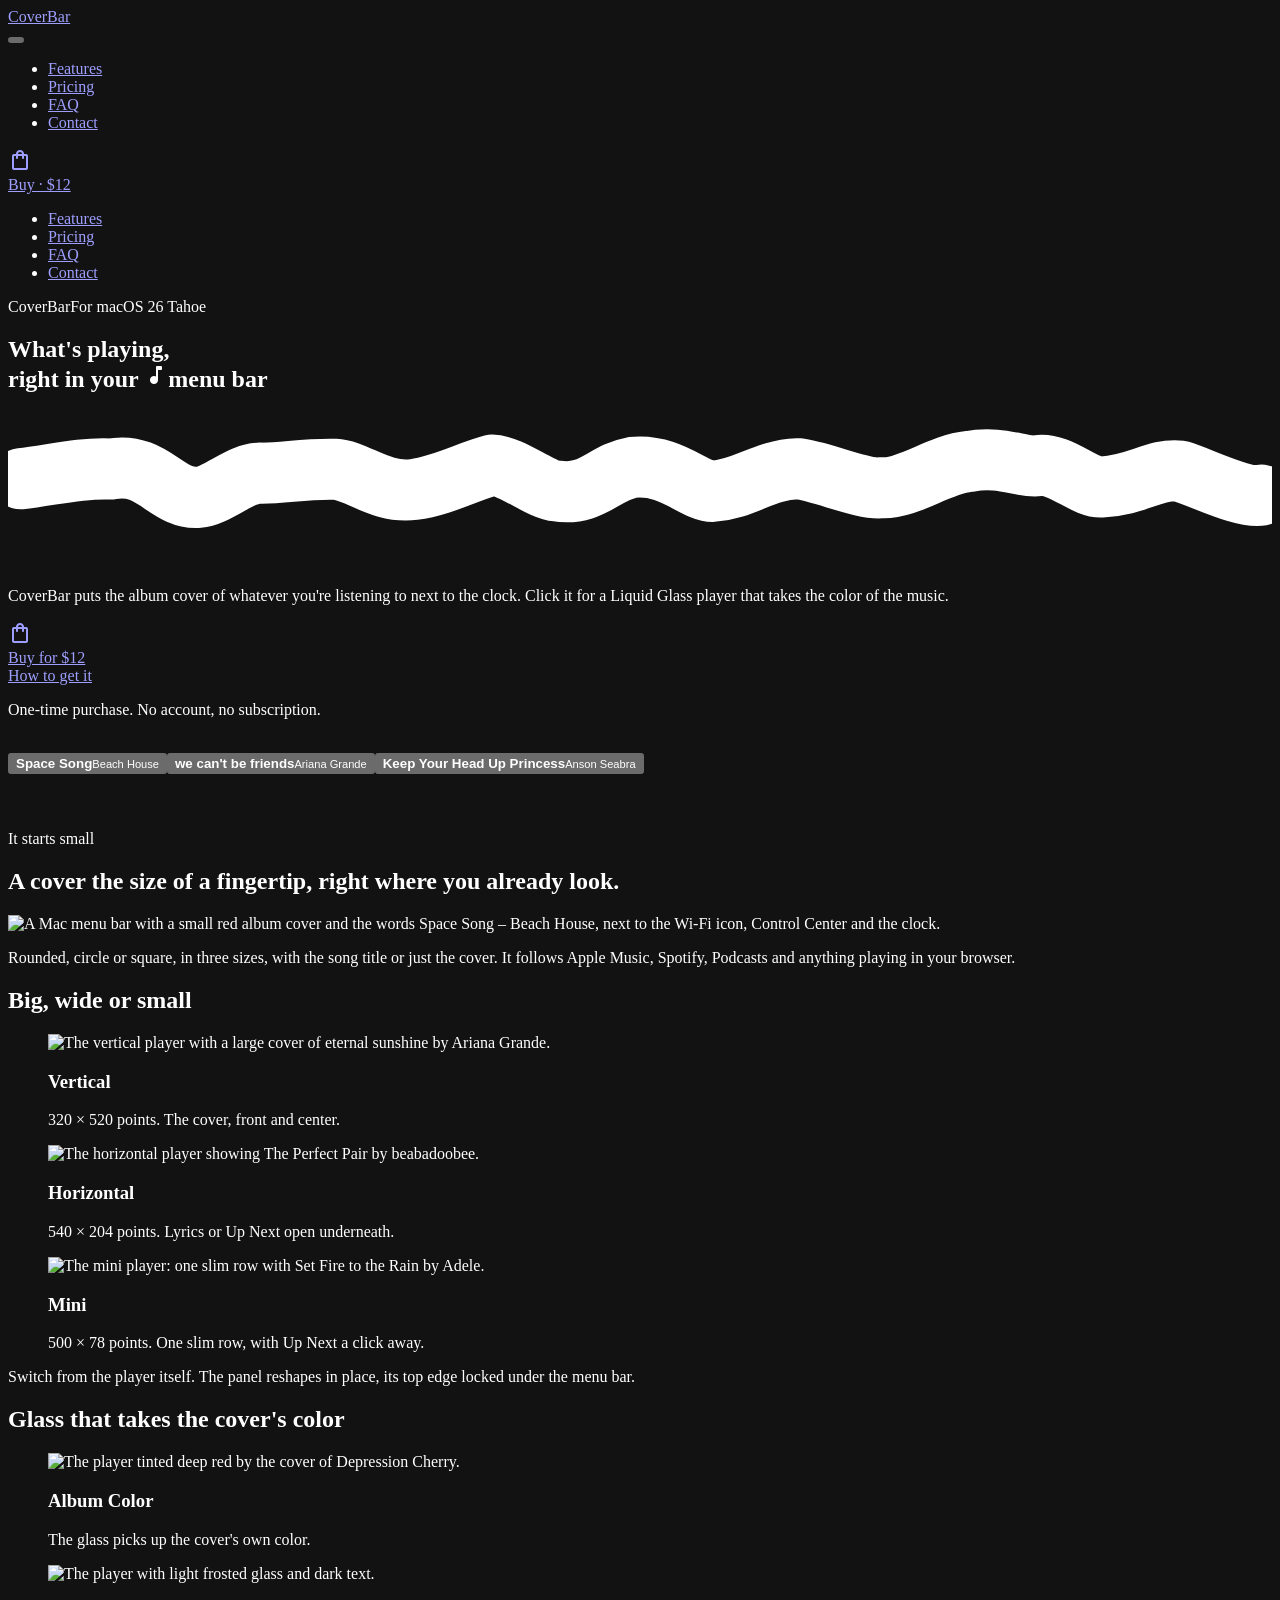
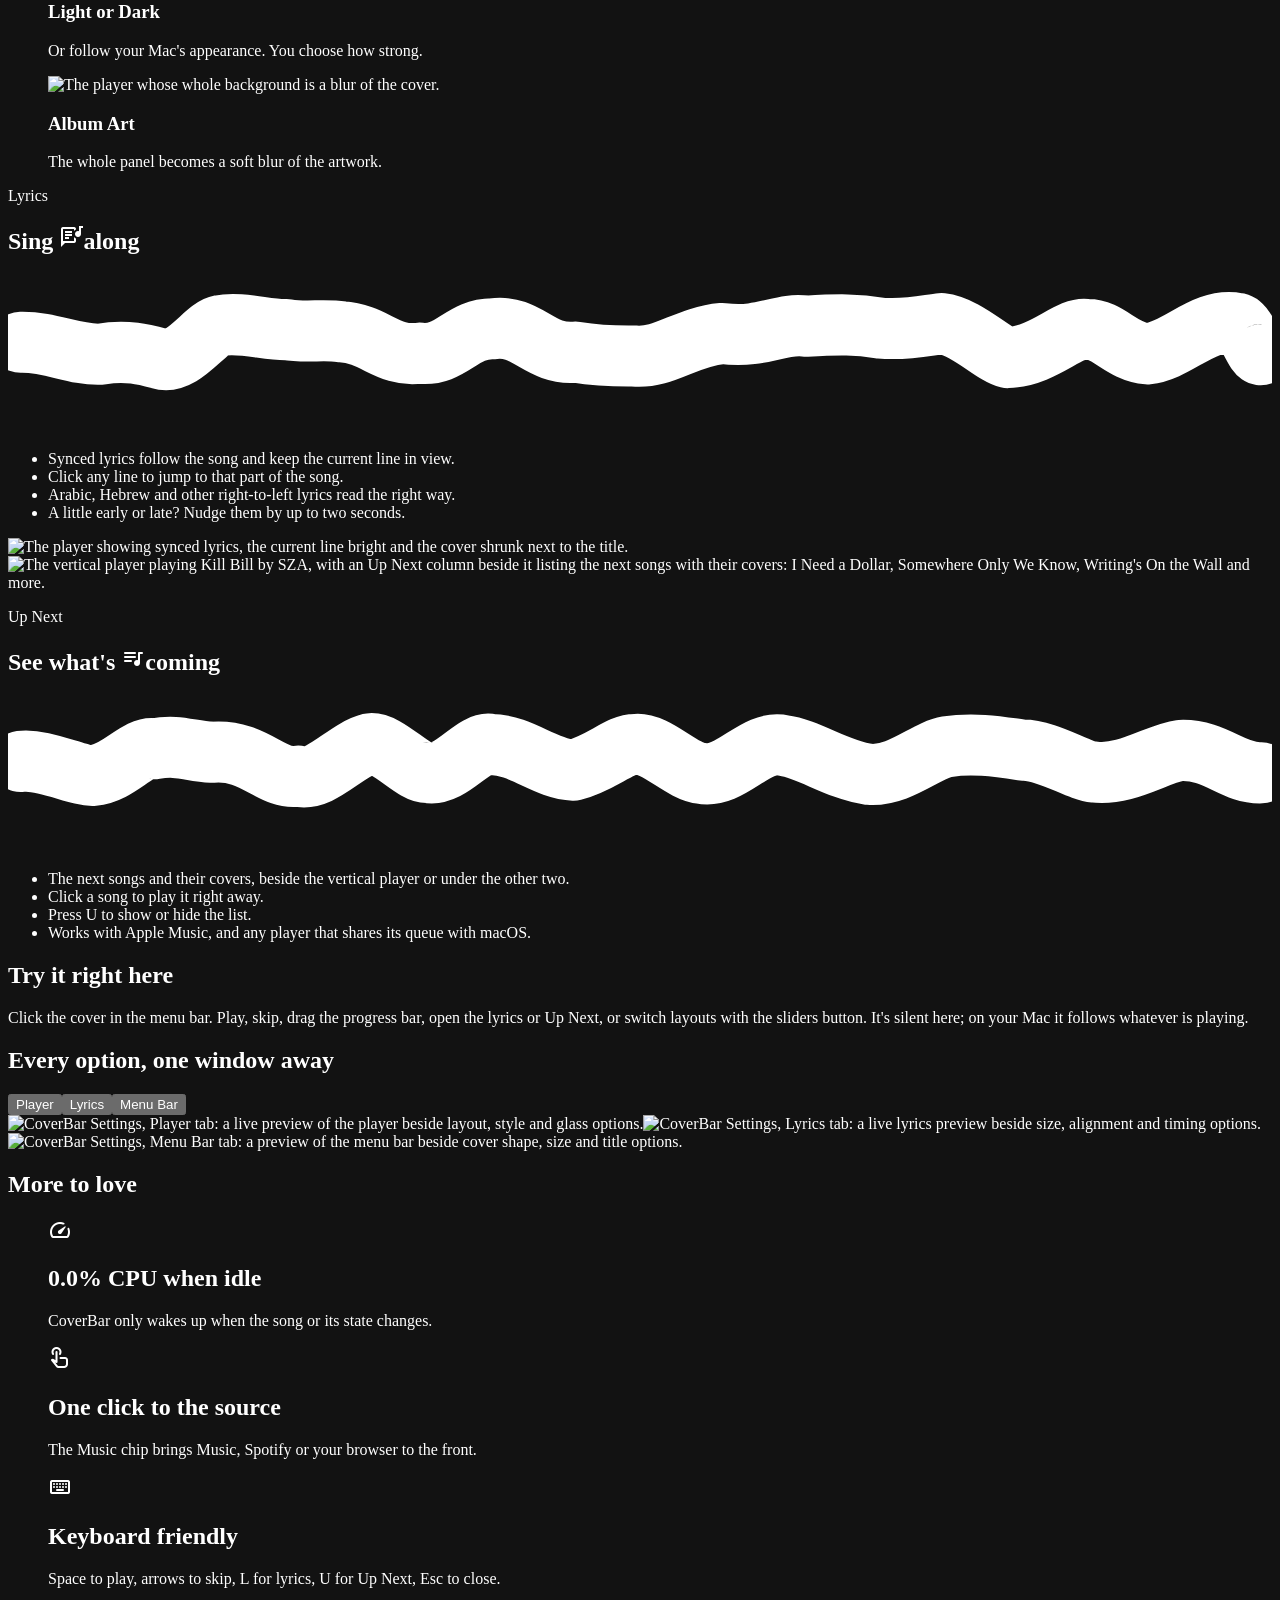
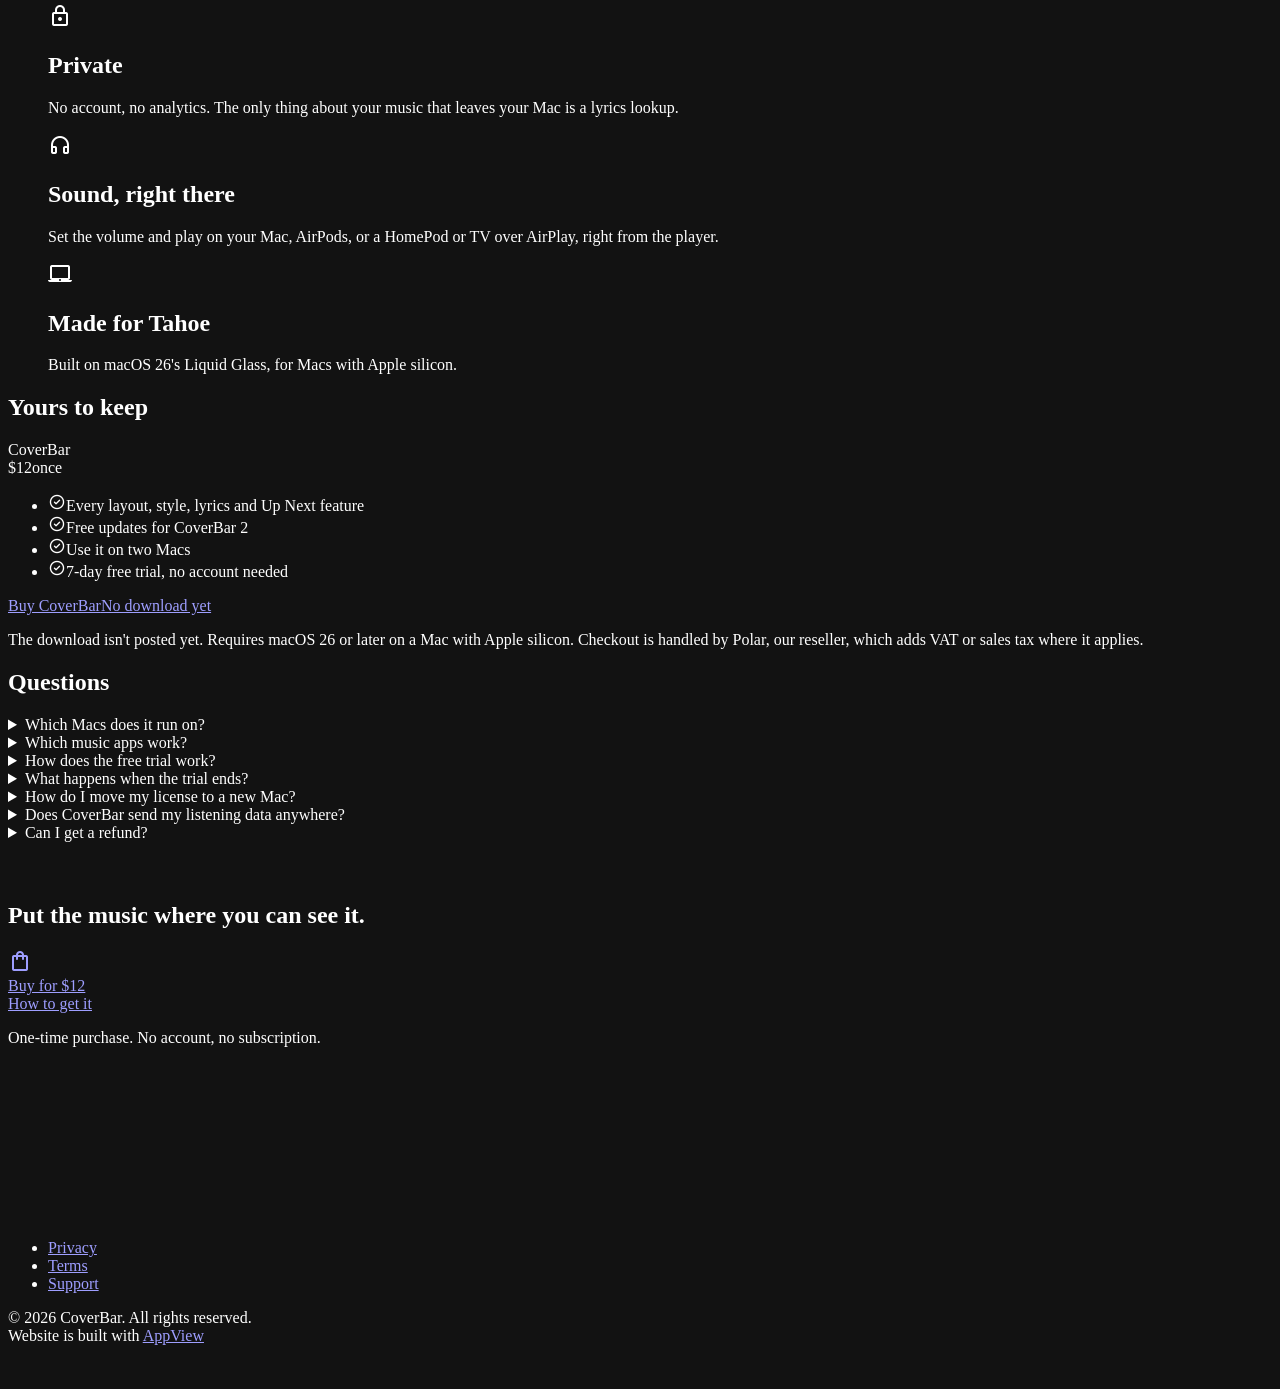
==== commit e4e69229: "Replace the placeholder store with a purchase page you can turn on. Buy, activate, and admin no long" ====
--- a/index.html
+++ b/index.html
@@ -64,4 +64,4 @@
 --color-accent-pink: oklch(71.86% 0.18 9.55deg);
 --color-text-accent-brand: oklch(0% 0 none);
       }
-    </style><link rel="stylesheet" href="https://fonts.googleapis.com/css2?family=Material+Symbols+Rounded:opsz,wght,FILL,GRAD@30,600,0..1,0&amp;icon_names=album,arrow_forward,check_circle,download,favorite,graphic_eq,headphones,keyboard,laptop_mac,lock,lyrics,mail,music_note,open_in_full,open_in_new,palette,pause,play_arrow,queue_music,repeat,send,shopping_bag,shuffle,skip_next,speed,star,touch_app,translate,tune,visibility"/><script src="/coverbar/_next/static/chunks/0cz1d0mv5g_q7.js" noModule=""></script></head><body><div hidden=""><!--$--><!--/$--></div><div class="navbar-module__6qiM_q__spacer"></div><div class="navbar-module__6qiM_q__navbarContainer"><nav class="navbar-module__6qiM_q__navbar"><div class="navbar-module__6qiM_q__content"><div class="navbar-module__6qiM_q__topRow"><div class="navbar-module__6qiM_q__brandCluster"><a class="navbar-module__6qiM_q__appIdentity" href="/coverbar"><div class="navbar-module__6qiM_q__appIconContainer"></div><div class="navbar-module__6qiM_q__appName">CoverBar</div></a><button type="button" class="navbar-module__6qiM_q__expandToggle" aria-expanded="false" aria-controls="_R_6ivb_" aria-label="Open menu"><span class="navbar-module__6qiM_q__expandChevron" aria-hidden="true"></span></button></div><ul class="navbar-module__6qiM_q__navLinks"><li><a href="/coverbar#features">Features</a></li><li><a href="/coverbar#pricing">Pricing</a></li><li><a href="/coverbar#faq">FAQ</a></li><li><a href="mailto:support@coverbar.app">Contact</a></li></ul><div class="navbar-module__6qiM_q__action"><a href="#pricing" class="action_button-module__aylvEG__actionButton action_button-module__aylvEG__small"><div class="action_button-module__aylvEG__label"><span class="material-symbols-rounded icon-module__iORj2G__icon icon-module__iORj2G__iconFilled icon-module__iORj2G__small">shopping_bag</span><div class="action_button-module__aylvEG__actionLabel">Buy · $12</div></div></a></div></div><div id="_R_6ivb_" class="navbar-module__6qiM_q__mobilePanel" data-open="false" inert=""><ul class="navbar-module__6qiM_q__mobileLinks"><li class="navbar-module__6qiM_q__mobileLinkItem"><a href="/coverbar#features">Features</a></li><li class="navbar-module__6qiM_q__mobileLinkItem"><a href="/coverbar#pricing">Pricing</a></li><li class="navbar-module__6qiM_q__mobileLinkItem"><a href="/coverbar#faq">FAQ</a></li><li class="navbar-module__6qiM_q__mobileLinkItem"><a href="mailto:support@coverbar.app">Contact</a></li></ul></div></div></nav></div><section class="album_hero-module__-iPX7G__stage" style="--deep:#29070b;--glow:#9b2330"><div class="album_hero-module__-iPX7G__content"><div class="album_hero-module__-iPX7G__badges"><div class="page-module__mkvESq__heroBrand"><div><span class="page-module__mkvESq__heroBrandName">CoverBar</span><span class="page-module__mkvESq__heroBrandNote">For macOS 26 Tahoe</span></div></div></div><h1 class="album_hero-module__-iPX7G__title">What&#x27;s playing,<br/>right in your<!-- --> <span class="squiggle_highlight-module__2yTH_W__highlight" style="--squiggle-color:#f3ead9;--squiggle-rotate:-2deg"><span class="squiggle_highlight-module__2yTH_W__icon" aria-hidden="true"><span class="material-symbols-rounded icon-module__iORj2G__icon icon-module__iORj2G__iconFilled " style="font-size:inherit">music_note</span></span><span class="squiggle_highlight-module__2yTH_W__word">menu bar<svg class="squiggle_highlight-module__2yTH_W__squiggle" viewBox="0 0 120 16" preserveAspectRatio="none" aria-hidden="true"><path d="M1.20 8.14 C 3.87 7.89, 6.68 7.07, 9.76 7.22 C 13.77 6.46, 15.01 10.14, 18.11 9.90 C 19.90 9.75, 22.25 7.43, 24.13 7.62 C 26.39 7.62, 27.94 7.18, 31.04 7.24 C 33.16 7.35, 35.33 9.56, 38.53 9.16 C 41.21 8.83, 43.84 7.38, 45.95 6.85 C 47.77 6.87, 50.49 9.17, 52.05 9.29 C 55.43 9.84, 56.57 7.54, 59.26 7.07 C 62.90 6.67, 65.21 9.35, 66.89 9.34 C 69.98 9.13, 71.67 7.31, 74.96 7.19 C 77.30 7.45, 81.14 9.21, 82.97 8.99 C 85.48 9.12, 88.32 6.80, 91.24 6.50 C 94.30 5.92, 96.25 7.11, 97.75 6.90 C 99.82 6.55, 102.25 9.07, 103.85 8.92 C 107.13 8.79, 108.93 7.13, 111.26 7.41 C 113.46 8.09, 117.17 10.01, 119.00 9.70" fill="none" stroke="currentColor" stroke-width="5.8" stroke-linecap="round" stroke-linejoin="round"></path></svg></span></span></h1><p class="album_hero-module__-iPX7G__subtitle">CoverBar puts the album cover of whatever you&#x27;re listening to next to the clock. Click it for a Liquid Glass player that takes the color of the music.</p><div class="album_hero-module__-iPX7G__action"><div class="page-module__mkvESq__ctas"><a href="#pricing" class="action_button-module__aylvEG__actionButton action_button-module__aylvEG__medium"><div class="action_button-module__aylvEG__label"><span class="material-symbols-rounded icon-module__iORj2G__icon icon-module__iORj2G__iconFilled icon-module__iORj2G__medium">shopping_bag</span><div class="action_button-module__aylvEG__actionLabel">Buy for $12</div></div></a><a class="page-module__mkvESq__trial" href="#pricing">Try it free for <!-- -->7<!-- --> days</a></div><p class="page-module__mkvESq__fine">One-time purchase. No account, no subscription.</p></div></div><div class="album_hero-module__-iPX7G__screen"><picture class="album_hero-module__-iPX7G__slide album_hero-module__-iPX7G__on"><source media="(max-width: 640px)" srcSet="/coverbar/coverbar/shots/space_song.jpg"/><img src="/coverbar/coverbar/shots/screen_space_song.jpg" alt="A Mac menu bar with the cover of Space Song by Beach House next to the clock, and the CoverBar player open beneath it, tinted deep red." aria-hidden="false" loading="eager" decoding="async"/></picture><picture class="album_hero-module__-iPX7G__slide"><source media="(max-width: 640px)" srcSet="/coverbar/coverbar/shots/sunshine.jpg"/><img src="/coverbar/coverbar/shots/screen_sunshine.jpg" alt="The CoverBar player showing we can&#x27;t be friends by Ariana Grande, its glass tinted warm brown by the cover." aria-hidden="true" loading="lazy" decoding="async"/></picture><picture class="album_hero-module__-iPX7G__slide"><source media="(max-width: 640px)" srcSet="/coverbar/coverbar/shots/light.jpg"/><img src="/coverbar/coverbar/shots/screen_princess.jpg" alt="The CoverBar player with light frosted glass, showing Keep Your Head Up Princess by Anson Seabra." aria-hidden="true" loading="lazy" decoding="async"/></picture></div><div class="album_hero-module__-iPX7G__switcher" role="group" aria-label="Songs in the screenshot"><button type="button" class="album_hero-module__-iPX7G__song" aria-pressed="true"><img src="/coverbar/coverbar/covers/space_song.jpg" alt=""/><span><b>Space Song</b><small>Beach House</small></span></button><button type="button" class="album_hero-module__-iPX7G__song" aria-pressed="false"><img src="/coverbar/coverbar/covers/cant_be_friends.jpg" alt=""/><span><b>we can&#x27;t be friends</b><small>Ariana Grande</small></span></button><button type="button" class="album_hero-module__-iPX7G__song" aria-pressed="false"><img src="/coverbar/coverbar/covers/princess.jpg" alt=""/><span><b>Keep Your Head Up Princess</b><small>Anson Seabra</small></span></button></div></section><section class="section-module__cZ8wpG__section" style="padding-top:40px"><div class="page-module__mkvESq__little"><p class="page-module__mkvESq__eyebrow">It starts small</p><h2 class="page-module__mkvESq__statement">A cover the size of a fingertip, right where you already look.</h2><div class="page-module__mkvESq__strip"><img src="/coverbar/coverbar/shots/menubar.jpg" width="710" height="32" alt="A Mac menu bar with a small red album cover and the words Space Song – Beach House, next to the Wi-Fi icon, Control Center and the clock."/></div><p class="page-module__mkvESq__lede">Rounded, circle or square, in three sizes, with the song title or just the cover. It follows Apple Music, Spotify, Podcasts and anything playing in your browser.</p></div></section><section class="section-module__cZ8wpG__section" id="features"><h2 class="section-module__cZ8wpG__title">Big, wide or small</h2><div class="shot_grid-module__DU6XXa__grid shot_grid-module__DU6XXa__bento"><figure class="shot_grid-module__DU6XXa__card"><div class="shot_grid-module__DU6XXa__media"><img src="/coverbar/coverbar/shots/sunshine.jpg" alt="The vertical player with a large cover of eternal sunshine by Ariana Grande." width="864" height="1200" loading="lazy" decoding="async"/></div><figcaption class="shot_grid-module__DU6XXa__caption"><h3>Vertical</h3><p>320 × 520 points. The cover, front and center.</p></figcaption></figure><figure class="shot_grid-module__DU6XXa__card"><div class="shot_grid-module__DU6XXa__media"><img src="/coverbar/coverbar/shots/horizontal.jpg" alt="The horizontal player showing The Perfect Pair by beabadoobee." width="1304" height="592" loading="lazy" decoding="async"/></div><figcaption class="shot_grid-module__DU6XXa__caption"><h3>Horizontal</h3><p>540 × 204 points. Lyrics or Up Next open underneath.</p></figcaption></figure><figure class="shot_grid-module__DU6XXa__card"><div class="shot_grid-module__DU6XXa__media"><img src="/coverbar/coverbar/shots/mini.jpg" alt="The mini player: one slim row with Set Fire to the Rain by Adele." width="1164" height="340" loading="lazy" decoding="async"/></div><figcaption class="shot_grid-module__DU6XXa__caption"><h3>Mini</h3><p>500 × 78 points. One slim row, with Up Next a click away.</p></figcaption></figure></div><p class="page-module__mkvESq__note">Switch from the player itself. The panel reshapes in place, its top edge locked under the menu bar.</p></section><section class="section-module__cZ8wpG__section"><h2 class="section-module__cZ8wpG__title">Glass that takes the cover&#x27;s color</h2><div class="shot_grid-module__DU6XXa__grid shot_grid-module__DU6XXa__row"><figure class="shot_grid-module__DU6XXa__card"><div class="shot_grid-module__DU6XXa__media"><img src="/coverbar/coverbar/shots/space_song.jpg" alt="The player tinted deep red by the cover of Depression Cherry." width="864" height="1200" loading="lazy" decoding="async"/></div><figcaption class="shot_grid-module__DU6XXa__caption"><h3>Album Color</h3><p>The glass picks up the cover&#x27;s own color.</p></figcaption></figure><figure class="shot_grid-module__DU6XXa__card"><div class="shot_grid-module__DU6XXa__media"><img src="/coverbar/coverbar/shots/light.jpg" alt="The player with light frosted glass and dark text." width="864" height="1200" loading="lazy" decoding="async"/></div><figcaption class="shot_grid-module__DU6XXa__caption"><h3>Light or Dark</h3><p>Or follow your Mac&#x27;s appearance. You choose how strong.</p></figcaption></figure><figure class="shot_grid-module__DU6XXa__card"><div class="shot_grid-module__DU6XXa__media"><img src="/coverbar/coverbar/shots/art_sunshine.jpg" alt="The player whose whole background is a blur of the cover." width="864" height="1200" loading="lazy" decoding="async"/></div><figcaption class="shot_grid-module__DU6XXa__caption"><h3>Album Art</h3><p>The whole panel becomes a soft blur of the artwork.</p></figcaption></figure></div></section><section class="section-module__cZ8wpG__section"><div class="page-module__mkvESq__split"><div class="page-module__mkvESq__splitText"><p class="page-module__mkvESq__eyebrow">Lyrics</p><h2 class="page-module__mkvESq__splitTitle">Sing<!-- --> <span class="squiggle_highlight-module__2yTH_W__highlight" style="--squiggle-color:var(--color-accent-pink);--squiggle-rotate:2deg"><span class="squiggle_highlight-module__2yTH_W__icon" aria-hidden="true"><span class="material-symbols-rounded icon-module__iORj2G__icon icon-module__iORj2G__iconFilled " style="font-size:inherit">lyrics</span></span><span class="squiggle_highlight-module__2yTH_W__word">along<svg class="squiggle_highlight-module__2yTH_W__squiggle" viewBox="0 0 120 16" preserveAspectRatio="none" aria-hidden="true"><path d="M1.20 8.29 C 4.12 8.23, 6.23 9.52, 8.83 9.41 C 11.29 8.98, 13.04 9.47, 14.44 9.85 C 16.61 10.52, 18.70 6.96, 20.12 6.71 C 22.09 6.31, 24.65 7.14, 26.45 7.08 C 28.31 7.40, 29.95 7.02, 31.66 7.29 C 34.84 7.51, 36.07 9.72, 39.07 9.32 C 42.08 9.67, 43.01 6.95, 46.06 7.00 C 49.32 6.56, 50.40 9.52, 53.87 9.22 C 56.25 9.60, 58.01 9.61, 59.44 9.59 C 62.33 9.84, 64.34 7.76, 67.80 7.45 C 71.77 7.94, 73.26 6.40, 75.78 6.76 C 78.94 6.57, 80.60 6.57, 82.81 6.94 C 85.47 7.16, 87.29 6.65, 88.63 6.51 C 91.00 6.78, 93.45 9.39, 94.91 9.74 C 98.37 9.61, 100.75 6.74, 102.43 7.08 C 104.47 7.00, 105.70 9.21, 108.17 9.39 C 111.11 9.07, 113.51 5.89, 116.72 6.50 C 117.56 6.57, 118.44 9.76, 119.00 9.44" fill="none" stroke="currentColor" stroke-width="5.8" stroke-linecap="round" stroke-linejoin="round"></path></svg></span></span></h2><ul class="page-module__mkvESq__points" role="list"><li>Synced lyrics follow the song and keep the current line in view.</li><li>Click any line to jump to that part of the song.</li><li>Arabic, Hebrew and other right-to-left lyrics read the right way.</li><li>A little early or late? Nudge them by up to two seconds.</li></ul></div><img class="page-module__mkvESq__splitShot" src="/coverbar/coverbar/shots/lyrics.jpg" width="864" height="1200" alt="The player showing synced lyrics, the current line bright and the cover shrunk next to the title." loading="lazy"/></div></section><section class="section-module__cZ8wpG__section"><div class="page-module__mkvESq__split page-module__mkvESq__splitReverse"><img class="page-module__mkvESq__splitShot page-module__mkvESq__splitShotWide" src="/coverbar/coverbar/shots/upnext_vertical.jpg" width="1368" height="1200" alt="The vertical player playing Kill Bill by SZA, with an Up Next column beside it listing the next songs with their covers: I Need a Dollar, Somewhere Only We Know, Writing&#x27;s On the Wall and more." loading="lazy"/><div class="page-module__mkvESq__splitText"><p class="page-module__mkvESq__eyebrow">Up Next</p><h2 class="page-module__mkvESq__splitTitle">See what&#x27;s<!-- --> <span class="squiggle_highlight-module__2yTH_W__highlight" style="--squiggle-color:#8fb8ff;--squiggle-rotate:-2deg"><span class="squiggle_highlight-module__2yTH_W__icon" aria-hidden="true"><span class="material-symbols-rounded icon-module__iORj2G__icon icon-module__iORj2G__iconFilled " style="font-size:inherit">queue_music</span></span><span class="squiggle_highlight-module__2yTH_W__word">coming<svg class="squiggle_highlight-module__2yTH_W__squiggle" viewBox="0 0 120 16" preserveAspectRatio="none" aria-hidden="true"><path d="M1.20 8.11 C 3.40 7.83, 6.74 9.55, 8.13 9.43 C 10.55 9.21, 12.24 6.62, 13.90 6.91 C 16.20 6.49, 17.24 7.13, 19.35 7.24 C 23.37 6.88, 24.98 9.91, 27.55 9.51 C 29.77 10.06, 32.02 7.03, 34.39 6.43 C 35.97 6.24, 38.61 9.36, 39.83 9.16 C 42.10 9.59, 44.19 6.13, 45.84 6.50 C 48.76 6.54, 50.98 8.83, 53.70 8.94 C 56.31 8.29, 58.07 6.46, 59.54 6.50 C 61.40 6.22, 63.99 9.09, 65.79 9.23 C 68.67 9.80, 70.87 5.99, 73.60 6.60 C 76.01 6.90, 78.75 8.93, 81.76 9.34 C 84.64 9.55, 87.21 7.02, 89.13 6.72 C 91.45 6.35, 93.68 6.63, 96.29 7.04 C 98.64 6.98, 101.61 9.00, 103.08 9.11 C 106.10 9.52, 109.20 7.33, 111.27 7.07 C 114.65 6.92, 116.28 9.29, 119.00 9.19" fill="none" stroke="currentColor" stroke-width="5.8" stroke-linecap="round" stroke-linejoin="round"></path></svg></span></span></h2><ul class="page-module__mkvESq__points" role="list"><li>The next songs and their covers, beside the vertical player or under the other two.</li><li>Click a song to play it right away.</li><li>Press U to show or hide the list.</li><li>Works with Apple Music, and any player that shares its queue with macOS.</li></ul></div></div></section><section class="section-module__cZ8wpG__section" id="try"><h2 class="section-module__cZ8wpG__title">Try it right here</h2><div class="page-module__mkvESq__demo"><div class="player_demo-module__PywZBW__demo"><div class="player_demo-module__PywZBW__frame" tabindex="0" aria-label="Live CoverBar demo. Space plays or pauses, the arrow keys skip, L shows lyrics, U shows Up Next, Escape closes."></div><p class="player_demo-module__PywZBW__caption">Click the cover in the menu bar. Play, skip, drag the progress bar, open the lyrics or Up Next, or switch layouts with the sliders button. It&#x27;s silent here; on your Mac it follows whatever is playing.</p></div></div></section><section class="section-module__cZ8wpG__section"><h2 class="section-module__cZ8wpG__title">Every option, one window away</h2><div class="settings_showcase-module__7ebDsq__showcase"><div class="settings_showcase-module__7ebDsq__segmented" role="group" aria-label="Settings tab"><button type="button" aria-pressed="true">Player</button><button type="button" aria-pressed="false">Lyrics</button><button type="button" aria-pressed="false">Menu Bar</button></div><div class="settings_showcase-module__7ebDsq__window"><img src="/coverbar/coverbar/shots/settings.png" alt="CoverBar Settings, Player tab: a live preview of the player beside layout, style and glass options." class="settings_showcase-module__7ebDsq__on" aria-hidden="false" loading="lazy" decoding="async"/><img src="/coverbar/coverbar/shots/settings_lyrics.png" alt="CoverBar Settings, Lyrics tab: a live lyrics preview beside size, alignment and timing options." aria-hidden="true" loading="lazy" decoding="async"/><img src="/coverbar/coverbar/shots/settings_menubar.png" alt="CoverBar Settings, Menu Bar tab: a preview of the menu bar beside cover shape, size and title options." aria-hidden="true" loading="lazy" decoding="async"/></div></div></section><section class="section-module__cZ8wpG__section"><h2 class="section-module__cZ8wpG__title">More to love</h2><div class="card_grid-module__NphKLq__cardGrid" style="--card-height:250px"><figure class="shared-module__eSDWiG__gridCardItem shared-module__eSDWiG__third"><div class="icon_card-module__mS1N3W__iconCard"><div class="icon_card-module__mS1N3W__icon" aria-hidden="true"><span class="material-symbols-rounded icon-module__iORj2G__icon icon-module__iORj2G__iconFilled icon-module__iORj2G__large">speed</span></div><div class="icon_card-module__mS1N3W__info"><h2 class="icon_card-module__mS1N3W__title ">0.0% CPU when idle</h2><p class="icon_card-module__mS1N3W__description">CoverBar only wakes up when the song or its state changes.</p></div></div></figure><figure class="shared-module__eSDWiG__gridCardItem shared-module__eSDWiG__third"><div class="icon_card-module__mS1N3W__iconCard"><div class="icon_card-module__mS1N3W__icon" aria-hidden="true"><span class="material-symbols-rounded icon-module__iORj2G__icon icon-module__iORj2G__iconFilled icon-module__iORj2G__large">touch_app</span></div><div class="icon_card-module__mS1N3W__info"><h2 class="icon_card-module__mS1N3W__title ">One click to the source</h2><p class="icon_card-module__mS1N3W__description">The Music chip brings Music, Spotify or your browser to the front.</p></div></div></figure><figure class="shared-module__eSDWiG__gridCardItem shared-module__eSDWiG__third"><div class="icon_card-module__mS1N3W__iconCard"><div class="icon_card-module__mS1N3W__icon" aria-hidden="true"><span class="material-symbols-rounded icon-module__iORj2G__icon icon-module__iORj2G__iconFilled icon-module__iORj2G__large">keyboard</span></div><div class="icon_card-module__mS1N3W__info"><h2 class="icon_card-module__mS1N3W__title ">Keyboard friendly</h2><p class="icon_card-module__mS1N3W__description">Space to play, arrows to skip, L for lyrics, U for Up Next, Esc to close.</p></div></div></figure><figure class="shared-module__eSDWiG__gridCardItem shared-module__eSDWiG__third"><div class="icon_card-module__mS1N3W__iconCard"><div class="icon_card-module__mS1N3W__icon" aria-hidden="true"><span class="material-symbols-rounded icon-module__iORj2G__icon icon-module__iORj2G__iconFilled icon-module__iORj2G__large">lock</span></div><div class="icon_card-module__mS1N3W__info"><h2 class="icon_card-module__mS1N3W__title ">Private</h2><p class="icon_card-module__mS1N3W__description">No account, no analytics. The only thing about your music that leaves your Mac is a lyrics lookup.</p></div></div></figure><figure class="shared-module__eSDWiG__gridCardItem shared-module__eSDWiG__third"><div class="icon_card-module__mS1N3W__iconCard"><div class="icon_card-module__mS1N3W__icon" aria-hidden="true"><span class="material-symbols-rounded icon-module__iORj2G__icon icon-module__iORj2G__iconFilled icon-module__iORj2G__large">headphones</span></div><div class="icon_card-module__mS1N3W__info"><h2 class="icon_card-module__mS1N3W__title ">Sound, right there</h2><p class="icon_card-module__mS1N3W__description">Set the volume and play on your Mac, AirPods, or a HomePod or TV over AirPlay, right from the player.</p></div></div></figure><figure class="shared-module__eSDWiG__gridCardItem shared-module__eSDWiG__third"><div class="icon_card-module__mS1N3W__iconCard"><div class="icon_card-module__mS1N3W__icon" aria-hidden="true"><span class="material-symbols-rounded icon-module__iORj2G__icon icon-module__iORj2G__iconFilled icon-module__iORj2G__large">laptop_mac</span></div><div class="icon_card-module__mS1N3W__info"><h2 class="icon_card-module__mS1N3W__title ">Made for Tahoe</h2><p class="icon_card-module__mS1N3W__description">Built on macOS 26&#x27;s Liquid Glass, for Macs with Apple silicon.</p></div></div></figure></div></section><section class="section-module__cZ8wpG__section" id="pricing"><h2 class="section-module__cZ8wpG__title">Yours to keep</h2><div class="pricing_card-module__MdsiHG__card"><div class="pricing_card-module__MdsiHG__label">CoverBar</div><div class="pricing_card-module__MdsiHG__price">$12<span class="pricing_card-module__MdsiHG__interval">once</span></div><ul class="pricing_card-module__MdsiHG__features" role="list"><li><span class="pricing_card-module__MdsiHG__check" aria-hidden="true"><span class="material-symbols-rounded icon-module__iORj2G__icon icon-module__iORj2G__iconFilled " style="font-size:18px">check_circle</span></span>Every layout, style, lyrics and Up Next feature</li><li><span class="pricing_card-module__MdsiHG__check" aria-hidden="true"><span class="material-symbols-rounded icon-module__iORj2G__icon icon-module__iORj2G__iconFilled " style="font-size:18px">check_circle</span></span>Free updates for CoverBar 2</li><li><span class="pricing_card-module__MdsiHG__check" aria-hidden="true"><span class="material-symbols-rounded icon-module__iORj2G__icon icon-module__iORj2G__iconFilled " style="font-size:18px">check_circle</span></span>Use it on two Macs</li><li><span class="pricing_card-module__MdsiHG__check" aria-hidden="true"><span class="material-symbols-rounded icon-module__iORj2G__icon icon-module__iORj2G__iconFilled " style="font-size:18px">check_circle</span></span>7-day free trial, no account needed</li></ul><a class="pricing_card-module__MdsiHG__cta" href="#pricing">Buy CoverBar</a><a class="pricing_card-module__MdsiHG__secondary" href="#pricing">Download the free trial</a><p class="pricing_card-module__MdsiHG__note">The store opens soon. <!-- -->Requires macOS 26 or later on a Mac with Apple silicon. Checkout is handled by Polar, our reseller, which adds VAT or sales tax where it applies.</p></div></section><section class="section-module__cZ8wpG__section" id="faq"><h2 class="section-module__cZ8wpG__title">Questions</h2><div class="faq-module__U9S6dG__faq"><details class="faq-module__U9S6dG__item"><summary class="faq-module__U9S6dG__question">Which Macs does it run on?</summary><div class="faq-module__U9S6dG__answer">Macs with Apple silicon running macOS 26 Tahoe or later. The player is built on macOS 26&#x27;s Liquid Glass, so earlier versions aren&#x27;t supported.</div></details><details class="faq-module__U9S6dG__item"><summary class="faq-module__U9S6dG__question">Which music apps work?</summary><div class="faq-module__U9S6dG__answer">Anything that shows in Control Center&#x27;s Now Playing: Apple Music, Spotify, Podcasts, and audio or video playing in Safari, Chrome and other browsers. Up Next needs a player that shares its queue with macOS, as Apple Music does; with others the list stays empty.</div></details><details class="faq-module__U9S6dG__item"><summary class="faq-module__U9S6dG__question">How does the free trial work?</summary><div class="faq-module__U9S6dG__answer">Everything is unlocked for 7 days, with no account and no card. Quick Settings and Settings → License show exactly how much time is left.</div></details><details class="faq-module__U9S6dG__item"><summary class="faq-module__U9S6dG__question">What happens when the trial ends?</summary><div class="faq-module__U9S6dG__answer">The cover in the menu bar keeps working. The player and lyrics ask for a license, which you can enter in Settings → License.</div></details><details class="faq-module__U9S6dG__item"><summary class="faq-module__U9S6dG__question">How do I move my license to a new Mac?</summary><div class="faq-module__U9S6dG__answer">On the old Mac, open Settings → License and choose Deactivate This Mac. Then enter the same key on the new one. Your key works on two Macs at a time.</div></details><details class="faq-module__U9S6dG__item"><summary class="faq-module__U9S6dG__question">Does CoverBar send my listening data anywhere?</summary><div class="faq-module__U9S6dG__answer">No. There&#x27;s no account and no analytics. When lyrics are on screen, CoverBar asks LRCLIB, a free lyrics database, for that song&#x27;s lyrics and keeps what it finds on your Mac.</div></details><details class="faq-module__U9S6dG__item"><summary class="faq-module__U9S6dG__question">Can I get a refund?</summary><div class="faq-module__U9S6dG__answer">Yes. If CoverBar isn&#x27;t for you, write to<!-- --> <a href="mailto:support@coverbar.app">support@coverbar.app</a>within 14 days of buying and we&#x27;ll refund you.</div></details></div></section><section class="section-module__cZ8wpG__section" style="padding-top:40px;padding-bottom:160px"><div class="page-module__mkvESq__closing"><h2 class="page-module__mkvESq__closingTitle">Put the music where you can see it.</h2><div class="page-module__mkvESq__ctas"><a href="#pricing" class="action_button-module__aylvEG__actionButton action_button-module__aylvEG__medium"><div class="action_button-module__aylvEG__label"><span class="material-symbols-rounded icon-module__iORj2G__icon icon-module__iORj2G__iconFilled icon-module__iORj2G__medium">shopping_bag</span><div class="action_button-module__aylvEG__actionLabel">Buy for $12</div></div></a><a class="page-module__mkvESq__trial" href="#pricing">Try it free for <!-- -->7<!-- --> days</a></div><p class="page-module__mkvESq__fine">One-time purchase. No account, no subscription.</p></div></section><!--$--><!--/$--><footer class="compact_footer-module__i1N2Ta__compactFooter"><div class="compact_footer-module__i1N2Ta__main"><div class="compact_footer-module__i1N2Ta__brand"><div class="compact_footer-module__i1N2Ta__appIcon" aria-hidden="true"></div></div><div class="compact_footer-module__i1N2Ta__links"><ul class="compact_footer-module__i1N2Ta__links"><li><a href="/coverbar/privacy" class="compact_footer-module__i1N2Ta__link" target="_self">Privacy</a></li><li><a href="/coverbar/terms" class="compact_footer-module__i1N2Ta__link" target="_self">Terms</a></li><li><a href="mailto:support@coverbar.app" class="compact_footer-module__i1N2Ta__link" target="_self">Support</a></li></ul></div></div><div class="compact_footer-module__i1N2Ta__footnotes"><div>© <!-- -->2026<!-- --> CoverBar. All rights reserved.</div><div>Website is built with<!-- --> <a target="_blank" href="https://appview.dev">AppView</a></div></div></footer><script src="/coverbar/_next/static/chunks/44ib7gol6m9e5.js" id="_R_" async=""></script><script>(self.__next_f=self.__next_f||[]).push([0])</script><script>self.__next_f.push([1,"1:\"$Sreact.fragment\"\n2:I[39756,[\"/coverbar/_next/static/chunks/3l_1uvcq2uu44.js\",\"/coverbar/_next/static/chunks/29lrohnrvwxy-.js\"],\"default\"]\n3:I[37457,[\"/coverbar/_next/static/chunks/3l_1uvcq2uu44.js\",\"/coverbar/_next/static/chunks/29lrohnrvwxy-.js\"],\"default\"]\na:I[68027,[],\"default\",1]\n:HL[\"/coverbar/_next/static/chunks/3li4ukfko1gtr.css\",\"style\"]\n:HL[\"/coverbar/_next/static/chunks/1njxyva9nlkso.css\",\"style\"]\n:HL[\"/coverbar/_next/static/media/406d3fc8d5ec9f59-s.p.0mnr43et3sf34.woff2\",\"font\",{\"crossOrigin\":\"\",\"type\":\"font/woff2\"}]\n:HL[\"/coverbar/_next/static/media/a85fe84266768609-s.p.0h6ig86gwutp4.woff2\",\"font\",{\"crossOrigin\":\"\",\"type\":\"font/woff2\"}]\n:HL[\"/coverbar/_next/static/chunks/44i49jfswd2ch.css\",\"style\"]\n4:Tabb,"])</script><script>self.__next_f.push([1,"\n      :root,\n      :root[data-theme=\"light\"] {\n        color-scheme: light;\n        --color-scheme: light;\n        --color-text-primary: oklch(19.17% 0.01 88.79deg);\n--color-text-secondary: oklch(25.61% 0.02 74.84deg / 0.64);\n--color-fill-0: oklch(100% 0 none);\n--color-fill-1: oklch(95.85% 0.01 87.41deg);\n--color-fill-2: oklch(92% 0.01 84.55deg);\n--color-fill-3: oklch(86.55% 0.02 84.57deg);\n--color-accent-brand: oklch(22.49% 0.01 73.34deg);\n--color-accent-orange: oklch(71.58% 0.17 51.53deg);\n--color-accent-green: oklch(56.79% 0.11 159.11deg);\n--color-accent-red: oklch(62.35% 0.2 31.61deg);\n--color-accent-blue: oklch(60.27% 0.22 257.42deg);\n--color-accent-indigo: oklch(52.94% 0.19 278.34deg);\n--color-accent-mint: oklch(68.91% 0.12 184.35deg);\n--color-accent-purple: oklch(61.49% 0.21 312.42deg);\n--color-accent-pink: oklch(64.97% 0.24 17.9deg);\n--color-text-accent-brand: oklch(100% 0 none);\n      }\n\n      @media (prefers-color-scheme: dark) {\n        :root {\n          color-scheme: dark;\n          --color-scheme: dark;\n          --color-text-primary: oklch(95.98% 0.01 79.76deg);\n--color-text-secondary: oklch(92.14% 0.02 81.76deg / 0.62);\n--color-fill-0: oklch(14.11% 0 17.51deg);\n--color-fill-1: oklch(16.45% 0 67.65deg);\n--color-fill-2: oklch(20.17% 0.01 67.54deg);\n--color-fill-3: oklch(25% 0.01 67.49deg);\n--color-accent-brand: oklch(93.96% 0.02 83.4deg);\n--color-accent-orange: oklch(77.72% 0.15 56.13deg);\n--color-accent-green: oklch(71.96% 0.14 158.86deg);\n--color-accent-red: oklch(68.48% 0.21 31.82deg);\n--color-accent-blue: oklch(70.08% 0.16 253.45deg);\n--color-accent-indigo: oklch(64.06% 0.17 281.21deg);\n--color-accent-mint: oklch(85.14% 0.11 192.43deg);\n--color-accent-purple: oklch(71.97% 0.19 308.61deg);\n--color-accent-pink: oklch(71.86% 0.18 9.55deg);\n--color-text-accent-brand: oklch(0% 0 none);\n        }\n      }\n\n      :root[data-theme=\"dark\"] {\n        color-scheme: dark;\n        --color-scheme: dark;\n        --color-text-primary: oklch(95.98% 0.01 79.76deg);\n--color-text-secondary: oklch(92.14% 0.02 81.76deg / 0.62);\n--color-fill-0: oklch(14.11% 0 17.51deg);\n--color-fill-1: oklch(16.45% 0 67.65deg);\n--color-fill-2: oklch(20.17% 0.01 67.54deg);\n--color-fill-3: oklch(25% 0.01 67.49deg);\n--color-accent-brand: oklch(93.96% 0.02 83.4deg);\n--color-accent-orange: oklch(77.72% 0.15 56.13deg);\n--color-accent-green: oklch(71.96% 0.14 158.86deg);\n--color-accent-red: oklch(68.48% 0.21 31.82deg);\n--color-accent-blue: oklch(70.08% 0.16 253.45deg);\n--color-accent-indigo: oklch(64.06% 0.17 281.21deg);\n--color-accent-mint: oklch(85.14% 0.11 192.43deg);\n--color-accent-purple: oklch(71.97% 0.19 308.61deg);\n--color-accent-pink: oklch(71.86% 0.18 9.55deg);\n--color-text-accent-brand: oklch(0% 0 none);\n      }\n    "])</script><script>self.__next_f.push([1,"0:{\"P\":null,\"c\":[\"\",\"\"],\"q\":\"\",\"i\":false,\"f\":[[[\"\",{\"children\":[\"(main)\",{\"children\":[\"__PAGE__\",{}]},\"$undefined\",\"$undefined\",16]}],[[\"$\",\"$1\",\"c\",{\"children\":[null,[\"$\",\"$L2\",null,{\"parallelRouterKey\":\"children\",\"error\":\"$undefined\",\"errorStyles\":\"$undefined\",\"errorScripts\":\"$undefined\",\"template\":[\"$\",\"$L3\",null,{}],\"templateStyles\":\"$undefined\",\"templateScripts\":\"$undefined\",\"notFound\":[[[\"$\",\"title\",null,{\"children\":\"404: This page could not be found.\"}],[\"$\",\"div\",null,{\"style\":{\"fontFamily\":\"system-ui,\\\"Segoe UI\\\",Roboto,Helvetica,Arial,sans-serif,\\\"Apple Color Emoji\\\",\\\"Segoe UI Emoji\\\"\",\"height\":\"100vh\",\"textAlign\":\"center\",\"display\":\"flex\",\"flexDirection\":\"column\",\"alignItems\":\"center\",\"justifyContent\":\"center\"},\"children\":[\"$\",\"div\",null,{\"children\":[[\"$\",\"style\",null,{\"dangerouslySetInnerHTML\":{\"__html\":\"body{color:#000;background:#fff;margin:0}.next-error-h1{border-right:1px solid rgba(0,0,0,.3)}@media (prefers-color-scheme:dark){body{color:#fff;background:#000}.next-error-h1{border-right:1px solid rgba(255,255,255,.3)}}\"}}],[\"$\",\"h1\",null,{\"className\":\"next-error-h1\",\"style\":{\"display\":\"inline-block\",\"margin\":\"0 20px 0 0\",\"padding\":\"0 23px 0 0\",\"fontSize\":24,\"fontWeight\":500,\"verticalAlign\":\"top\",\"lineHeight\":\"49px\"},\"children\":404}],[\"$\",\"div\",null,{\"style\":{\"display\":\"inline-block\"},\"children\":[\"$\",\"h2\",null,{\"style\":{\"fontSize\":14,\"fontWeight\":400,\"lineHeight\":\"49px\",\"margin\":0},\"children\":\"This page could not be found.\"}]}]]}]}]],[]],\"forbidden\":\"$undefined\",\"unauthorized\":\"$undefined\"}]]}],{\"children\":[[\"$\",\"$1\",\"c\",{\"children\":[[[\"$\",\"link\",\"0\",{\"rel\":\"stylesheet\",\"href\":\"/coverbar/_next/static/chunks/3li4ukfko1gtr.css\",\"precedence\":\"next\",\"crossOrigin\":\"$undefined\",\"nonce\":\"$undefined\"}],[\"$\",\"link\",\"1\",{\"rel\":\"stylesheet\",\"href\":\"/coverbar/_next/static/chunks/1njxyva9nlkso.css\",\"precedence\":\"next\",\"crossOrigin\":\"$undefined\",\"nonce\":\"$undefined\"}],[\"$\",\"script\",\"script-0\",{\"src\":\"/coverbar/_next/static/chunks/0-aenm-zu1_wh.js\",\"async\":true,\"nonce\":\"$undefined\"}]],[\"$\",\"html\",null,{\"lang\":\"en\",\"data-theme\":\"dark\",\"children\":[[\"$\",\"head\",null,{\"children\":[[\"$\",\"link\",null,{\"rel\":\"icon\",\"href\":\"/coverbar/favicon.png\",\"type\":\"image/png\",\"sizes\":\"48x48\"}],[\"$\",\"style\",null,{\"children\":\"$4\"}],\"$L5\"]}],\"$L6\"]}]]}],{\"children\":[\"$L7\",{},null,false,null]},null,false,null]},null,false,\"$@8\"],\"$L9\",false]],\"m\":\"$undefined\",\"G\":[\"$a\",[]],\"S\":true,\"h\":null,\"s\":\"$undefined\",\"l\":\"$undefined\",\"p\":\"$undefined\",\"d\":\"$undefined\",\"b\":\"mgdJAcZ45NtYUxf-IDS_i\"}\n"])</script><script>self.__next_f.push([1,"b:I[2913,[\"/coverbar/_next/static/chunks/0-aenm-zu1_wh.js\"],\"ThemeProvider\"]\nc:I[805,[\"/coverbar/_next/static/chunks/0-aenm-zu1_wh.js\"],\"Navbar\"]\nd:I[70417,[\"/coverbar/_next/static/chunks/0-aenm-zu1_wh.js\",\"/coverbar/_next/static/chunks/19o9hkc1k0t00.js\"],\"AppIcon\"]\ne:I[94353,[\"/coverbar/_next/static/chunks/0-aenm-zu1_wh.js\",\"/coverbar/_next/static/chunks/19o9hkc1k0t00.js\"],\"AlbumHero\"]\n1f:I[97367,[\"/coverbar/_next/static/chunks/3l_1uvcq2uu44.js\",\"/coverbar/_next/static/chunks/29lrohnrvwxy-.js\"],\"ViewportBoundary\"]\n21:I[97367,[\"/coverbar/_next/static/chunks/3l_1uvcq2uu44.js\",\"/coverbar/_next/static/chunks/29lrohnrvwxy-.js\"],\"MetadataBoundary\"]\n22:\"$Sreact.suspense\"\n:HL[\"https://fonts.googleapis.com/css2?family=Material+Symbols+Rounded:opsz,wght,FILL,GRAD@30,600,0..1,0\u0026icon_names=album,arrow_forward,check_circle,download,favorite,graphic_eq,headphones,keyboard,laptop_mac,lock,lyrics,mail,music_note,open_in_full,open_in_new,palette,pause,play_arrow,queue_music,repeat,send,shopping_bag,shuffle,skip_next,speed,star,touch_app,translate,tune,visibility\",\"style\"]\n5:[\"$\",\"link\",null,{\"rel\":\"stylesheet\",\"href\":\"https://fonts.googleapis.com/css2?family=Material+Symbols+Rounded:opsz,wght,FILL,GRAD@30,600,0..1,0\u0026icon_names=album,arrow_forward,check_circle,download,favorite,graphic_eq,headphones,keyboard,laptop_mac,lock,lyrics,mail,music_note,open_in_full,open_in_new,palette,pause,play_arrow,queue_music,repeat,send,shopping_bag,shuffle,skip_next,speed,star,touch_app,translate,tune,visibility\"}]\n"])</script><script>self.__next_f.push([1,"6:[\"$\",\"body\",null,{\"children\":[\"$\",\"$Lb\",null,{\"children\":[[\"$\",\"$Lc\",null,{\"icon\":[\"$\",\"$Ld\",null,{\"src\":\"/coverbar/icon.png\",\"size\":48}],\"appName\":\"CoverBar\",\"links\":[{\"label\":\"Features\",\"href\":\"#features\"},{\"label\":\"Pricing\",\"href\":\"#pricing\"},{\"label\":\"FAQ\",\"href\":\"#faq\"},{\"label\":\"Contact\",\"href\":\"mailto:support@coverbar.app\"}],\"action\":[\"$\",\"a\",null,{\"href\":\"#pricing\",\"className\":\"action_button-module__aylvEG__actionButton action_button-module__aylvEG__small\",\"target\":\"$undefined\",\"children\":[\"$\",\"div\",null,{\"className\":\"action_button-module__aylvEG__label\",\"children\":[[\"$\",\"span\",null,{\"className\":\"material-symbols-rounded icon-module__iORj2G__icon icon-module__iORj2G__iconFilled icon-module__iORj2G__small\",\"style\":\"$undefined\",\"children\":\"shopping_bag\"}],[\"$\",\"div\",null,{\"className\":\"action_button-module__aylvEG__actionLabel\",\"children\":\"Buy · $12\"}]]}]}]}],[\"$\",\"$L2\",null,{\"parallelRouterKey\":\"children\",\"error\":\"$undefined\",\"errorStyles\":\"$undefined\",\"errorScripts\":\"$undefined\",\"template\":[\"$\",\"$L3\",null,{}],\"templateStyles\":\"$undefined\",\"templateScripts\":\"$undefined\",\"notFound\":[[[\"$\",\"title\",null,{\"children\":\"404: This page could not be found.\"}],[\"$\",\"div\",null,{\"style\":\"$0:f:0:1:0:props:children:1:props:notFound:0:1:props:style\",\"children\":[\"$\",\"div\",null,{\"children\":[[\"$\",\"style\",null,{\"dangerouslySetInnerHTML\":{\"__html\":\"body{color:#000;background:#fff;margin:0}.next-error-h1{border-right:1px solid rgba(0,0,0,.3)}@media (prefers-color-scheme:dark){body{color:#fff;background:#000}.next-error-h1{border-right:1px solid rgba(255,255,255,.3)}}\"}}],[\"$\",\"h1\",null,{\"className\":\"next-error-h1\",\"style\":\"$0:f:0:1:0:props:children:1:props:notFound:0:1:props:children:props:children:1:props:style\",\"children\":404}],[\"$\",\"div\",null,{\"style\":\"$0:f:0:1:0:props:children:1:props:notFound:0:1:props:children:props:children:2:props:style\",\"children\":[\"$\",\"h2\",null,{\"style\":\"$0:f:0:1:0:props:children:1:props:notFound:0:1:props:children:props:children:2:props:children:props:style\",\"children\":\"This page could not be found.\"}]}]]}]}]],[]],\"forbidden\":\"$undefined\",\"unauthorized\":\"$undefined\"}],[\"$\",\"footer\",null,{\"className\":\"compact_footer-module__i1N2Ta__compactFooter\",\"children\":[[\"$\",\"div\",null,{\"className\":\"compact_footer-module__i1N2Ta__main\",\"children\":[[\"$\",\"div\",null,{\"className\":\"compact_footer-module__i1N2Ta__brand\",\"children\":[[\"$\",\"div\",null,{\"className\":\"compact_footer-module__i1N2Ta__appIcon\",\"aria-hidden\":\"true\",\"children\":[\"$\",\"$Ld\",null,{\"src\":\"/coverbar/icon.png\",\"filter\":\"grayscale\"}]}],\"$undefined\"]}],[\"$\",\"div\",null,{\"className\":\"compact_footer-module__i1N2Ta__links\",\"children\":[\"$\",\"ul\",null,{\"className\":\"compact_footer-module__i1N2Ta__links\",\"children\":[[\"$\",\"li\",\"/coverbar/privacy\",{\"children\":[\"$\",\"a\",null,{\"href\":\"/coverbar/privacy\",\"className\":\"compact_footer-module__i1N2Ta__link\",\"target\":\"_self\",\"rel\":\"$undefined\",\"children\":\"Privacy\"}]}],[\"$\",\"li\",\"/coverbar/terms\",{\"children\":[\"$\",\"a\",null,{\"href\":\"/coverbar/terms\",\"className\":\"compact_footer-module__i1N2Ta__link\",\"target\":\"_self\",\"rel\":\"$undefined\",\"children\":\"Terms\"}]}],[\"$\",\"li\",\"mailto:support@coverbar.app\",{\"children\":[\"$\",\"a\",null,{\"href\":\"mailto:support@coverbar.app\",\"className\":\"compact_footer-module__i1N2Ta__link\",\"target\":\"_self\",\"rel\":\"$undefined\",\"children\":\"Support\"}]}]]}]}]]}],[\"$\",\"div\",null,{\"className\":\"compact_footer-module__i1N2Ta__footnotes\",\"children\":[[\"$\",\"div\",null,{\"className\":\"$undefined\",\"children\":[\"© \",2026,\" CoverBar. All rights reserved.\"]}],[\"$\",\"div\",null,{\"className\":\"$undefined\",\"children\":[\"Website is built with\",\" \",[\"$\",\"a\",null,{\"target\":\"_blank\",\"href\":\"https://appview.dev\",\"children\":\"AppView\"}]]}]]}]]}]]}]}]\n"])</script><script>self.__next_f.push([1,"7:[\"$\",\"$1\",\"c\",{\"children\":[[[\"$\",\"$Le\",null,{\"slides\":[{\"title\":\"Space Song\",\"artist\":\"Beach House\",\"cover\":\"/coverbar/coverbar/covers/space_song.jpg\",\"screen\":\"/coverbar/coverbar/shots/screen_space_song.jpg\",\"phone\":\"/coverbar/coverbar/shots/space_song.jpg\",\"alt\":\"A Mac menu bar with the cover of Space Song by Beach House next to the clock, and the CoverBar player open beneath it, tinted deep red.\",\"deep\":\"#29070b\",\"glow\":\"#9b2330\"},{\"title\":\"we can't be friends\",\"artist\":\"Ariana Grande\",\"cover\":\"/coverbar/coverbar/covers/cant_be_friends.jpg\",\"screen\":\"/coverbar/coverbar/shots/screen_sunshine.jpg\",\"phone\":\"/coverbar/coverbar/shots/sunshine.jpg\",\"alt\":\"The CoverBar player showing we can't be friends by Ariana Grande, its glass tinted warm brown by the cover.\",\"deep\":\"#22170e\",\"glow\":\"#906641\"},{\"title\":\"Keep Your Head Up Princess\",\"artist\":\"Anson Seabra\",\"cover\":\"/coverbar/coverbar/covers/princess.jpg\",\"screen\":\"/coverbar/coverbar/shots/screen_princess.jpg\",\"phone\":\"/coverbar/coverbar/shots/light.jpg\",\"alt\":\"The CoverBar player with light frosted glass, showing Keep Your Head Up Princess by Anson Seabra.\",\"deep\":\"#1d1a18\",\"glow\":\"#85766c\"}],\"badges\":[\"$\",\"div\",null,{\"className\":\"page-module__mkvESq__heroBrand\",\"children\":[[\"$\",\"$Ld\",null,{\"src\":\"/coverbar/icon.png\",\"size\":92}],[\"$\",\"div\",null,{\"children\":[[\"$\",\"span\",null,{\"className\":\"page-module__mkvESq__heroBrandName\",\"children\":\"CoverBar\"}],[\"$\",\"span\",null,{\"className\":\"page-module__mkvESq__heroBrandNote\",\"children\":\"For macOS 26 Tahoe\"}]]}]]}],\"title\":[\"What's playing,\",[\"$\",\"br\",null,{}],\"right in your\",\" \",[\"$\",\"span\",null,{\"className\":\"squiggle_highlight-module__2yTH_W__highlight\",\"style\":{\"--squiggle-color\":\"#f3ead9\",\"--squiggle-rotate\":\"-2deg\"},\"children\":[[\"$\",\"span\",null,{\"className\":\"squiggle_highlight-module__2yTH_W__icon\",\"aria-hidden\":\"true\",\"children\":[\"$\",\"span\",null,{\"className\":\"material-symbols-rounded icon-module__iORj2G__icon icon-module__iORj2G__iconFilled \",\"style\":{\"fontSize\":\"inherit\"},\"children\":\"music_note\"}]}],[\"$\",\"span\",null,{\"className\":\"squiggle_highlight-module__2yTH_W__word\",\"children\":[\"menu bar\",[\"$\",\"svg\",null,{\"className\":\"squiggle_highlight-module__2yTH_W__squiggle\",\"viewBox\":\"0 0 120 16\",\"preserveAspectRatio\":\"none\",\"aria-hidden\":\"true\",\"children\":[\"$\",\"path\",null,{\"d\":\"M1.20 8.14 C 3.87 7.89, 6.68 7.07, 9.76 7.22 C 13.77 6.46, 15.01 10.14, 18.11 9.90 C 19.90 9.75, 22.25 7.43, 24.13 7.62 C 26.39 7.62, 27.94 7.18, 31.04 7.24 C 33.16 7.35, 35.33 9.56, 38.53 9.16 C 41.21 8.83, 43.84 7.38, 45.95 6.85 C 47.77 6.87, 50.49 9.17, 52.05 9.29 C 55.43 9.84, 56.57 7.54, 59.26 7.07 C 62.90 6.67, 65.21 9.35, 66.89 9.34 C 69.98 9.13, 71.67 7.31, 74.96 7.19 C 77.30 7.45, 81.14 9.21, 82.97 8.99 C 85.48 9.12, 88.32 6.80, 91.24 6.50 C 94.30 5.92, 96.25 7.11, 97.75 6.90 C 99.82 6.55, 102.25 9.07, 103.85 8.92 C 107.13 8.79, 108.93 7.13, 111.26 7.41 C 113.46 8.09, 117.17 10.01, 119.00 9.70\",\"fill\":\"none\",\"stroke\":\"currentColor\",\"strokeWidth\":\"5.8\",\"strokeLinecap\":\"round\",\"strokeLinejoin\":\"round\"}]}]]}]]}]],\"subtitle\":\"CoverBar puts the album cover of whatever you're listening to next to the clock. Click it for a Liquid Glass player that takes the color of the music.\",\"action\":[[\"$\",\"div\",null,{\"className\":\"page-module__mkvESq__ctas\",\"children\":[[\"$\",\"a\",null,{\"href\":\"#pricing\",\"className\":\"action_button-module__aylvEG__actionButton action_button-module__aylvEG__medium\",\"target\":\"$undefined\",\"children\":[\"$\",\"div\",null,{\"className\":\"action_button-module__aylvEG__label\",\"children\":[[\"$\",\"span\",null,{\"className\":\"material-symbols-rounded icon-module__iORj2G__icon icon-module__iORj2G__iconFilled icon-module__iORj2G__medium\",\"style\":\"$undefined\",\"children\":\"shopping_bag\"}],[\"$\",\"div\",null,{\"className\":\"action_button-module__aylvEG__actionLabel\",\"children\":\"Buy for $12\"}]]}]}],[\"$\",\"a\",null,{\"className\":\"page-module__mkvESq__trial\",\"href\":\"#pricing\",\"children\":[\"Try it free for \",7,\" days\"]}]]}],\"$Lf\"]}],\"$L10\",\"$L11\",\"$L12\",\"$L13\",\"$L14\",\"$L15\",\"$L16\",\"$L17\",\"$L18\",\"$L19\",\"$L1a\"],[\"$L1b\",\"$L1c\"],\"$L1d\"]}]\n"])</script><script>self.__next_f.push([1,"1e:[]\n8:\"$W1e\"\n9:[\"$\",\"$1\",\"h\",{\"children\":[null,[\"$\",\"$L1f\",null,{\"children\":\"$L20\"}],[\"$\",\"div\",null,{\"hidden\":true,\"children\":[\"$\",\"$L21\",null,{\"children\":[\"$\",\"$22\",null,{\"name\":\"Next.Metadata\",\"children\":\"$L23\"}]}]}],[\"$\",\"meta\",null,{\"name\":\"next-size-adjust\",\"content\":\"\"}]]}]\n"])</script><script>self.__next_f.push([1,"24:I[33295,[\"/coverbar/_next/static/chunks/0-aenm-zu1_wh.js\",\"/coverbar/_next/static/chunks/19o9hkc1k0t00.js\"],\"PlayerDemo\"]\n25:I[86648,[\"/coverbar/_next/static/chunks/0-aenm-zu1_wh.js\",\"/coverbar/_next/static/chunks/19o9hkc1k0t00.js\"],\"SettingsShowcase\"]\n28:I[97367,[\"/coverbar/_next/static/chunks/3l_1uvcq2uu44.js\",\"/coverbar/_next/static/chunks/29lrohnrvwxy-.js\"],\"OutletBoundary\"]\n:HL[\"/coverbar/coverbar/shots/menubar.jpg\",\"image\"]\nf:[\"$\",\"p\",null,{\"className\":\"page-module__mkvESq__fine\",\"children\":\"One-time purchase. No account, no subscription.\"}]\n10:[\"$\",\"section\",null,{\"className\":\"section-module__cZ8wpG__section\",\"id\":\"$undefined\",\"style\":{\"paddingTop\":40,\"paddingBottom\":\"$undefined\"},\"children\":[\"$undefined\",[\"$\",\"div\",null,{\"className\":\"page-module__mkvESq__little\",\"children\":[[\"$\",\"p\",null,{\"className\":\"page-module__mkvESq__eyebrow\",\"children\":\"It starts small\"}],[\"$\",\"h2\",null,{\"className\":\"page-module__mkvESq__statement\",\"children\":\"A cover the size of a fingertip, right where you already look.\"}],[\"$\",\"div\",null,{\"className\":\"page-module__mkvESq__strip\",\"children\":[\"$\",\"img\",null,{\"src\":\"/coverbar/coverbar/shots/menubar.jpg\",\"width\":710,\"height\":32,\"alt\":\"A Mac menu bar with a small red album cover and the words Space Song – Beach House, next to the Wi-Fi icon, Control Center and the clock.\"}]}],[\"$\",\"p\",null,{\"className\":\"page-module__mkvESq__lede\",\"children\":\"Rounded, circle or square, in three sizes, with the song title or just the cover. It follows Apple Music, Spotify, Podcasts and anything playing in your browser.\"}]]}]]}]\n"])</script><script>self.__next_f.push([1,"11:[\"$\",\"section\",null,{\"className\":\"section-module__cZ8wpG__section\",\"id\":\"features\",\"style\":{\"paddingTop\":\"$undefined\",\"paddingBottom\":\"$undefined\"},\"children\":[[\"$\",\"h2\",null,{\"className\":\"section-module__cZ8wpG__title\",\"children\":\"Big, wide or small\"}],[[\"$\",\"div\",null,{\"className\":\"shot_grid-module__DU6XXa__grid shot_grid-module__DU6XXa__bento\",\"children\":[[\"$\",\"figure\",\"/coverbar/coverbar/shots/sunshine.jpg\",{\"className\":\"shot_grid-module__DU6XXa__card\",\"children\":[[\"$\",\"div\",null,{\"className\":\"shot_grid-module__DU6XXa__media\",\"children\":[\"$\",\"img\",null,{\"src\":\"/coverbar/coverbar/shots/sunshine.jpg\",\"alt\":\"The vertical player with a large cover of eternal sunshine by Ariana Grande.\",\"width\":864,\"height\":1200,\"loading\":\"lazy\",\"decoding\":\"async\"}]}],[\"$\",\"figcaption\",null,{\"className\":\"shot_grid-module__DU6XXa__caption\",\"children\":[[\"$\",\"h3\",null,{\"children\":\"Vertical\"}],[\"$\",\"p\",null,{\"children\":\"320 × 520 points. The cover, front and center.\"}]]}]]}],[\"$\",\"figure\",\"/coverbar/coverbar/shots/horizontal.jpg\",{\"className\":\"shot_grid-module__DU6XXa__card\",\"children\":[[\"$\",\"div\",null,{\"className\":\"shot_grid-module__DU6XXa__media\",\"children\":[\"$\",\"img\",null,{\"src\":\"/coverbar/coverbar/shots/horizontal.jpg\",\"alt\":\"The horizontal player showing The Perfect Pair by beabadoobee.\",\"width\":1304,\"height\":592,\"loading\":\"lazy\",\"decoding\":\"async\"}]}],[\"$\",\"figcaption\",null,{\"className\":\"shot_grid-module__DU6XXa__caption\",\"children\":[[\"$\",\"h3\",null,{\"children\":\"Horizontal\"}],[\"$\",\"p\",null,{\"children\":\"540 × 204 points. Lyrics or Up Next open underneath.\"}]]}]]}],[\"$\",\"figure\",\"/coverbar/coverbar/shots/mini.jpg\",{\"className\":\"shot_grid-module__DU6XXa__card\",\"children\":[[\"$\",\"div\",null,{\"className\":\"shot_grid-module__DU6XXa__media\",\"children\":[\"$\",\"img\",null,{\"src\":\"/coverbar/coverbar/shots/mini.jpg\",\"alt\":\"The mini player: one slim row with Set Fire to the Rain by Adele.\",\"width\":1164,\"height\":340,\"loading\":\"lazy\",\"decoding\":\"async\"}]}],[\"$\",\"figcaption\",null,{\"className\":\"shot_grid-module__DU6XXa__caption\",\"children\":[[\"$\",\"h3\",null,{\"children\":\"Mini\"}],[\"$\",\"p\",null,{\"children\":\"500 × 78 points. One slim row, with Up Next a click away.\"}]]}]]}]]}],[\"$\",\"p\",null,{\"className\":\"page-module__mkvESq__note\",\"children\":\"Switch from the player itself. The panel reshapes in place, its top edge locked under the menu bar.\"}]]]}]\n"])</script><script>self.__next_f.push([1,"12:[\"$\",\"section\",null,{\"className\":\"section-module__cZ8wpG__section\",\"id\":\"$undefined\",\"style\":{\"paddingTop\":\"$undefined\",\"paddingBottom\":\"$undefined\"},\"children\":[[\"$\",\"h2\",null,{\"className\":\"section-module__cZ8wpG__title\",\"children\":\"Glass that takes the cover's color\"}],[\"$\",\"div\",null,{\"className\":\"shot_grid-module__DU6XXa__grid shot_grid-module__DU6XXa__row\",\"children\":[[\"$\",\"figure\",\"/coverbar/coverbar/shots/space_song.jpg\",{\"className\":\"shot_grid-module__DU6XXa__card\",\"children\":[[\"$\",\"div\",null,{\"className\":\"shot_grid-module__DU6XXa__media\",\"children\":[\"$\",\"img\",null,{\"src\":\"/coverbar/coverbar/shots/space_song.jpg\",\"alt\":\"The player tinted deep red by the cover of Depression Cherry.\",\"width\":864,\"height\":1200,\"loading\":\"lazy\",\"decoding\":\"async\"}]}],[\"$\",\"figcaption\",null,{\"className\":\"shot_grid-module__DU6XXa__caption\",\"children\":[[\"$\",\"h3\",null,{\"children\":\"Album Color\"}],[\"$\",\"p\",null,{\"children\":\"The glass picks up the cover's own color.\"}]]}]]}],[\"$\",\"figure\",\"/coverbar/coverbar/shots/light.jpg\",{\"className\":\"shot_grid-module__DU6XXa__card\",\"children\":[[\"$\",\"div\",null,{\"className\":\"shot_grid-module__DU6XXa__media\",\"children\":[\"$\",\"img\",null,{\"src\":\"/coverbar/coverbar/shots/light.jpg\",\"alt\":\"The player with light frosted glass and dark text.\",\"width\":864,\"height\":1200,\"loading\":\"lazy\",\"decoding\":\"async\"}]}],[\"$\",\"figcaption\",null,{\"className\":\"shot_grid-module__DU6XXa__caption\",\"children\":[[\"$\",\"h3\",null,{\"children\":\"Light or Dark\"}],[\"$\",\"p\",null,{\"children\":\"Or follow your Mac's appearance. You choose how strong.\"}]]}]]}],[\"$\",\"figure\",\"/coverbar/coverbar/shots/art_sunshine.jpg\",{\"className\":\"shot_grid-module__DU6XXa__card\",\"children\":[[\"$\",\"div\",null,{\"className\":\"shot_grid-module__DU6XXa__media\",\"children\":[\"$\",\"img\",null,{\"src\":\"/coverbar/coverbar/shots/art_sunshine.jpg\",\"alt\":\"The player whose whole background is a blur of the cover.\",\"width\":864,\"height\":1200,\"loading\":\"lazy\",\"decoding\":\"async\"}]}],[\"$\",\"figcaption\",null,{\"className\":\"shot_grid-module__DU6XXa__caption\",\"children\":[[\"$\",\"h3\",null,{\"children\":\"Album Art\"}],[\"$\",\"p\",null,{\"children\":\"The whole panel becomes a soft blur of the artwork.\"}]]}]]}]]}]]}]\n"])</script><script>self.__next_f.push([1,"13:[\"$\",\"section\",null,{\"className\":\"section-module__cZ8wpG__section\",\"id\":\"$undefined\",\"style\":{\"paddingTop\":\"$undefined\",\"paddingBottom\":\"$undefined\"},\"children\":[\"$undefined\",[\"$\",\"div\",null,{\"className\":\"page-module__mkvESq__split\",\"children\":[[\"$\",\"div\",null,{\"className\":\"page-module__mkvESq__splitText\",\"children\":[[\"$\",\"p\",null,{\"className\":\"page-module__mkvESq__eyebrow\",\"children\":\"Lyrics\"}],[\"$\",\"h2\",null,{\"className\":\"page-module__mkvESq__splitTitle\",\"children\":[\"Sing\",\" \",[\"$\",\"span\",null,{\"className\":\"squiggle_highlight-module__2yTH_W__highlight\",\"style\":{\"--squiggle-color\":\"var(--color-accent-pink)\",\"--squiggle-rotate\":\"2deg\"},\"children\":[[\"$\",\"span\",null,{\"className\":\"squiggle_highlight-module__2yTH_W__icon\",\"aria-hidden\":\"true\",\"children\":[\"$\",\"span\",null,{\"className\":\"material-symbols-rounded icon-module__iORj2G__icon icon-module__iORj2G__iconFilled \",\"style\":{\"fontSize\":\"inherit\"},\"children\":\"lyrics\"}]}],[\"$\",\"span\",null,{\"className\":\"squiggle_highlight-module__2yTH_W__word\",\"children\":[\"along\",[\"$\",\"svg\",null,{\"className\":\"squiggle_highlight-module__2yTH_W__squiggle\",\"viewBox\":\"0 0 120 16\",\"preserveAspectRatio\":\"none\",\"aria-hidden\":\"true\",\"children\":[\"$\",\"path\",null,{\"d\":\"M1.20 8.29 C 4.12 8.23, 6.23 9.52, 8.83 9.41 C 11.29 8.98, 13.04 9.47, 14.44 9.85 C 16.61 10.52, 18.70 6.96, 20.12 6.71 C 22.09 6.31, 24.65 7.14, 26.45 7.08 C 28.31 7.40, 29.95 7.02, 31.66 7.29 C 34.84 7.51, 36.07 9.72, 39.07 9.32 C 42.08 9.67, 43.01 6.95, 46.06 7.00 C 49.32 6.56, 50.40 9.52, 53.87 9.22 C 56.25 9.60, 58.01 9.61, 59.44 9.59 C 62.33 9.84, 64.34 7.76, 67.80 7.45 C 71.77 7.94, 73.26 6.40, 75.78 6.76 C 78.94 6.57, 80.60 6.57, 82.81 6.94 C 85.47 7.16, 87.29 6.65, 88.63 6.51 C 91.00 6.78, 93.45 9.39, 94.91 9.74 C 98.37 9.61, 100.75 6.74, 102.43 7.08 C 104.47 7.00, 105.70 9.21, 108.17 9.39 C 111.11 9.07, 113.51 5.89, 116.72 6.50 C 117.56 6.57, 118.44 9.76, 119.00 9.44\",\"fill\":\"none\",\"stroke\":\"currentColor\",\"strokeWidth\":\"5.8\",\"strokeLinecap\":\"round\",\"strokeLinejoin\":\"round\"}]}]]}]]}]]}],[\"$\",\"ul\",null,{\"className\":\"page-module__mkvESq__points\",\"role\":\"list\",\"children\":[[\"$\",\"li\",null,{\"children\":\"Synced lyrics follow the song and keep the current line in view.\"}],[\"$\",\"li\",null,{\"children\":\"Click any line to jump to that part of the song.\"}],[\"$\",\"li\",null,{\"children\":\"Arabic, Hebrew and other right-to-left lyrics read the right way.\"}],[\"$\",\"li\",null,{\"children\":\"A little early or late? Nudge them by up to two seconds.\"}]]}]]}],[\"$\",\"img\",null,{\"className\":\"page-module__mkvESq__splitShot\",\"src\":\"/coverbar/coverbar/shots/lyrics.jpg\",\"width\":864,\"height\":1200,\"alt\":\"The player showing synced lyrics, the current line bright and the cover shrunk next to the title.\",\"loading\":\"lazy\"}]]}]]}]\n"])</script><script>self.__next_f.push([1,"14:[\"$\",\"section\",null,{\"className\":\"section-module__cZ8wpG__section\",\"id\":\"$undefined\",\"style\":{\"paddingTop\":\"$undefined\",\"paddingBottom\":\"$undefined\"},\"children\":[\"$undefined\",[\"$\",\"div\",null,{\"className\":\"page-module__mkvESq__split page-module__mkvESq__splitReverse\",\"children\":[[\"$\",\"img\",null,{\"className\":\"page-module__mkvESq__splitShot page-module__mkvESq__splitShotWide\",\"src\":\"/coverbar/coverbar/shots/upnext_vertical.jpg\",\"width\":1368,\"height\":1200,\"alt\":\"The vertical player playing Kill Bill by SZA, with an Up Next column beside it listing the next songs with their covers: I Need a Dollar, Somewhere Only We Know, Writing's On the Wall and more.\",\"loading\":\"lazy\"}],[\"$\",\"div\",null,{\"className\":\"page-module__mkvESq__splitText\",\"children\":[[\"$\",\"p\",null,{\"className\":\"page-module__mkvESq__eyebrow\",\"children\":\"Up Next\"}],[\"$\",\"h2\",null,{\"className\":\"page-module__mkvESq__splitTitle\",\"children\":[\"See what's\",\" \",[\"$\",\"span\",null,{\"className\":\"squiggle_highlight-module__2yTH_W__highlight\",\"style\":{\"--squiggle-color\":\"#8fb8ff\",\"--squiggle-rotate\":\"-2deg\"},\"children\":[[\"$\",\"span\",null,{\"className\":\"squiggle_highlight-module__2yTH_W__icon\",\"aria-hidden\":\"true\",\"children\":[\"$\",\"span\",null,{\"className\":\"material-symbols-rounded icon-module__iORj2G__icon icon-module__iORj2G__iconFilled \",\"style\":{\"fontSize\":\"inherit\"},\"children\":\"queue_music\"}]}],[\"$\",\"span\",null,{\"className\":\"squiggle_highlight-module__2yTH_W__word\",\"children\":[\"coming\",[\"$\",\"svg\",null,{\"className\":\"squiggle_highlight-module__2yTH_W__squiggle\",\"viewBox\":\"0 0 120 16\",\"preserveAspectRatio\":\"none\",\"aria-hidden\":\"true\",\"children\":[\"$\",\"path\",null,{\"d\":\"M1.20 8.11 C 3.40 7.83, 6.74 9.55, 8.13 9.43 C 10.55 9.21, 12.24 6.62, 13.90 6.91 C 16.20 6.49, 17.24 7.13, 19.35 7.24 C 23.37 6.88, 24.98 9.91, 27.55 9.51 C 29.77 10.06, 32.02 7.03, 34.39 6.43 C 35.97 6.24, 38.61 9.36, 39.83 9.16 C 42.10 9.59, 44.19 6.13, 45.84 6.50 C 48.76 6.54, 50.98 8.83, 53.70 8.94 C 56.31 8.29, 58.07 6.46, 59.54 6.50 C 61.40 6.22, 63.99 9.09, 65.79 9.23 C 68.67 9.80, 70.87 5.99, 73.60 6.60 C 76.01 6.90, 78.75 8.93, 81.76 9.34 C 84.64 9.55, 87.21 7.02, 89.13 6.72 C 91.45 6.35, 93.68 6.63, 96.29 7.04 C 98.64 6.98, 101.61 9.00, 103.08 9.11 C 106.10 9.52, 109.20 7.33, 111.27 7.07 C 114.65 6.92, 116.28 9.29, 119.00 9.19\",\"fill\":\"none\",\"stroke\":\"currentColor\",\"strokeWidth\":\"5.8\",\"strokeLinecap\":\"round\",\"strokeLinejoin\":\"round\"}]}]]}]]}]]}],[\"$\",\"ul\",null,{\"className\":\"page-module__mkvESq__points\",\"role\":\"list\",\"children\":[[\"$\",\"li\",null,{\"children\":\"The next songs and their covers, beside the vertical player or under the other two.\"}],[\"$\",\"li\",null,{\"children\":\"Click a song to play it right away.\"}],[\"$\",\"li\",null,{\"children\":\"Press U to show or hide the list.\"}],[\"$\",\"li\",null,{\"children\":\"Works with Apple Music, and any player that shares its queue with macOS.\"}]]}]]}]]}]]}]\n"])</script><script>self.__next_f.push([1,"15:[\"$\",\"section\",null,{\"className\":\"section-module__cZ8wpG__section\",\"id\":\"try\",\"style\":{\"paddingTop\":\"$undefined\",\"paddingBottom\":\"$undefined\"},\"children\":[[\"$\",\"h2\",null,{\"className\":\"section-module__cZ8wpG__title\",\"children\":\"Try it right here\"}],[\"$\",\"div\",null,{\"className\":\"page-module__mkvESq__demo\",\"children\":[\"$\",\"$L24\",null,{}]}]]}]\n16:[\"$\",\"section\",null,{\"className\":\"section-module__cZ8wpG__section\",\"id\":\"$undefined\",\"style\":{\"paddingTop\":\"$undefined\",\"paddingBottom\":\"$undefined\"},\"children\":[[\"$\",\"h2\",null,{\"className\":\"section-module__cZ8wpG__title\",\"children\":\"Every option, one window away\"}],[\"$\",\"$L25\",null,{\"tabs\":[{\"label\":\"Player\",\"src\":\"/coverbar/coverbar/shots/settings.png\",\"alt\":\"CoverBar Settings, Player tab: a live preview of the player beside layout, style and glass options.\"},{\"label\":\"Lyrics\",\"src\":\"/coverbar/coverbar/shots/settings_lyrics.png\",\"alt\":\"CoverBar Settings, Lyrics tab: a live lyrics preview beside size, alignment and timing options.\"},{\"label\":\"Menu Bar\",\"src\":\"/coverbar/coverbar/shots/settings_menubar.png\",\"alt\":\"CoverBar Settings, Menu Bar tab: a preview of the menu bar beside cover shape, size and title options.\"}]}]]}]\n"])</script><script>self.__next_f.push([1,"17:[\"$\",\"section\",null,{\"className\":\"section-module__cZ8wpG__section\",\"id\":\"$undefined\",\"style\":{\"paddingTop\":\"$undefined\",\"paddingBottom\":\"$undefined\"},\"children\":[[\"$\",\"h2\",null,{\"className\":\"section-module__cZ8wpG__title\",\"children\":\"More to love\"}],[\"$\",\"div\",null,{\"className\":\"card_grid-module__NphKLq__cardGrid\",\"style\":{\"--card-height\":\"250px\"},\"children\":[[\"$\",\"figure\",null,{\"className\":\"shared-module__eSDWiG__gridCardItem shared-module__eSDWiG__third\",\"children\":[\"$\",\"div\",null,{\"className\":\"icon_card-module__mS1N3W__iconCard\",\"children\":[[\"$\",\"div\",null,{\"className\":\"icon_card-module__mS1N3W__icon\",\"aria-hidden\":\"true\",\"children\":[\"$\",\"span\",null,{\"className\":\"material-symbols-rounded icon-module__iORj2G__icon icon-module__iORj2G__iconFilled icon-module__iORj2G__large\",\"style\":\"$undefined\",\"children\":\"speed\"}]}],[\"$\",\"div\",null,{\"className\":\"icon_card-module__mS1N3W__info\",\"children\":[[\"$\",\"h2\",null,{\"className\":\"icon_card-module__mS1N3W__title \",\"children\":\"0.0% CPU when idle\"}],[\"$\",\"p\",null,{\"className\":\"icon_card-module__mS1N3W__description\",\"children\":\"CoverBar only wakes up when the song or its state changes.\"}]]}]]}]}],[\"$\",\"figure\",null,{\"className\":\"shared-module__eSDWiG__gridCardItem shared-module__eSDWiG__third\",\"children\":[\"$\",\"div\",null,{\"className\":\"icon_card-module__mS1N3W__iconCard\",\"children\":[[\"$\",\"div\",null,{\"className\":\"icon_card-module__mS1N3W__icon\",\"aria-hidden\":\"true\",\"children\":[\"$\",\"span\",null,{\"className\":\"material-symbols-rounded icon-module__iORj2G__icon icon-module__iORj2G__iconFilled icon-module__iORj2G__large\",\"style\":\"$undefined\",\"children\":\"touch_app\"}]}],[\"$\",\"div\",null,{\"className\":\"icon_card-module__mS1N3W__info\",\"children\":[[\"$\",\"h2\",null,{\"className\":\"icon_card-module__mS1N3W__title \",\"children\":\"One click to the source\"}],[\"$\",\"p\",null,{\"className\":\"icon_card-module__mS1N3W__description\",\"children\":\"The Music chip brings Music, Spotify or your browser to the front.\"}]]}]]}]}],[\"$\",\"figure\",null,{\"className\":\"shared-module__eSDWiG__gridCardItem shared-module__eSDWiG__third\",\"children\":[\"$\",\"div\",null,{\"className\":\"icon_card-module__mS1N3W__iconCard\",\"children\":[[\"$\",\"div\",null,{\"className\":\"icon_card-module__mS1N3W__icon\",\"aria-hidden\":\"true\",\"children\":[\"$\",\"span\",null,{\"className\":\"material-symbols-rounded icon-module__iORj2G__icon icon-module__iORj2G__iconFilled icon-module__iORj2G__large\",\"style\":\"$undefined\",\"children\":\"keyboard\"}]}],[\"$\",\"div\",null,{\"className\":\"icon_card-module__mS1N3W__info\",\"children\":[[\"$\",\"h2\",null,{\"className\":\"icon_card-module__mS1N3W__title \",\"children\":\"Keyboard friendly\"}],[\"$\",\"p\",null,{\"className\":\"icon_card-module__mS1N3W__description\",\"children\":\"Space to play, arrows to skip, L for lyrics, U for Up Next, Esc to close.\"}]]}]]}]}],[\"$\",\"figure\",null,{\"className\":\"shared-module__eSDWiG__gridCardItem shared-module__eSDWiG__third\",\"children\":[\"$\",\"div\",null,{\"className\":\"icon_card-module__mS1N3W__iconCard\",\"children\":[[\"$\",\"div\",null,{\"className\":\"icon_card-module__mS1N3W__icon\",\"aria-hidden\":\"true\",\"children\":[\"$\",\"span\",null,{\"className\":\"material-symbols-rounded icon-module__iORj2G__icon icon-module__iORj2G__iconFilled icon-module__iORj2G__large\",\"style\":\"$undefined\",\"children\":\"lock\"}]}],[\"$\",\"div\",null,{\"className\":\"icon_card-module__mS1N3W__info\",\"children\":[[\"$\",\"h2\",null,{\"className\":\"icon_card-module__mS1N3W__title \",\"children\":\"Private\"}],[\"$\",\"p\",null,{\"className\":\"icon_card-module__mS1N3W__description\",\"children\":\"No account, no analytics. The only thing about your music that leaves your Mac is a lyrics lookup.\"}]]}]]}]}],[\"$\",\"figure\",null,{\"className\":\"shared-module__eSDWiG__gridCardItem shared-module__eSDWiG__third\",\"children\":[\"$\",\"div\",null,{\"className\":\"icon_card-module__mS1N3W__iconCard\",\"children\":[[\"$\",\"div\",null,{\"className\":\"icon_card-module__mS1N3W__icon\",\"aria-hidden\":\"true\",\"children\":[\"$\",\"span\",null,{\"className\":\"material-symbols-rounded icon-module__iORj2G__icon icon-module__iORj2G__iconFilled icon-module__iORj2G__large\",\"style\":\"$undefined\",\"children\":\"headphones\"}]}],[\"$\",\"div\",null,{\"className\":\"icon_card-module__mS1N3W__info\",\"children\":[[\"$\",\"h2\",null,{\"className\":\"icon_card-module__mS1N3W__title \",\"children\":\"Sound, right there\"}],\"$L26\"]}]]}]}],\"$L27\"]}]]}]\n"])</script><script>self.__next_f.push([1,"18:[\"$\",\"section\",null,{\"className\":\"section-module__cZ8wpG__section\",\"id\":\"pricing\",\"style\":{\"paddingTop\":\"$undefined\",\"paddingBottom\":\"$undefined\"},\"children\":[[\"$\",\"h2\",null,{\"className\":\"section-module__cZ8wpG__title\",\"children\":\"Yours to keep\"}],[\"$\",\"div\",null,{\"className\":\"pricing_card-module__MdsiHG__card\",\"children\":[[\"$\",\"div\",null,{\"className\":\"pricing_card-module__MdsiHG__label\",\"children\":\"CoverBar\"}],[\"$\",\"div\",null,{\"className\":\"pricing_card-module__MdsiHG__price\",\"children\":[\"$$12\",[\"$\",\"span\",null,{\"className\":\"pricing_card-module__MdsiHG__interval\",\"children\":\"once\"}]]}],[\"$\",\"ul\",null,{\"className\":\"pricing_card-module__MdsiHG__features\",\"role\":\"list\",\"children\":[[\"$\",\"li\",\"Every layout, style, lyrics and Up Next feature\",{\"children\":[[\"$\",\"span\",null,{\"className\":\"pricing_card-module__MdsiHG__check\",\"aria-hidden\":\"true\",\"children\":[\"$\",\"span\",null,{\"className\":\"material-symbols-rounded icon-module__iORj2G__icon icon-module__iORj2G__iconFilled \",\"style\":{\"fontSize\":18},\"children\":\"check_circle\"}]}],\"Every layout, style, lyrics and Up Next feature\"]}],[\"$\",\"li\",\"Free updates for CoverBar 2\",{\"children\":[[\"$\",\"span\",null,{\"className\":\"pricing_card-module__MdsiHG__check\",\"aria-hidden\":\"true\",\"children\":[\"$\",\"span\",null,{\"className\":\"material-symbols-rounded icon-module__iORj2G__icon icon-module__iORj2G__iconFilled \",\"style\":{\"fontSize\":18},\"children\":\"check_circle\"}]}],\"Free updates for CoverBar 2\"]}],[\"$\",\"li\",\"Use it on two Macs\",{\"children\":[[\"$\",\"span\",null,{\"className\":\"pricing_card-module__MdsiHG__check\",\"aria-hidden\":\"true\",\"children\":[\"$\",\"span\",null,{\"className\":\"material-symbols-rounded icon-module__iORj2G__icon icon-module__iORj2G__iconFilled \",\"style\":{\"fontSize\":18},\"children\":\"check_circle\"}]}],\"Use it on two Macs\"]}],[\"$\",\"li\",\"7-day free trial, no account needed\",{\"children\":[[\"$\",\"span\",null,{\"className\":\"pricing_card-module__MdsiHG__check\",\"aria-hidden\":\"true\",\"children\":[\"$\",\"span\",null,{\"className\":\"material-symbols-rounded icon-module__iORj2G__icon icon-module__iORj2G__iconFilled \",\"style\":{\"fontSize\":18},\"children\":\"check_circle\"}]}],\"7-day free trial, no account needed\"]}]]}],[\"$\",\"a\",null,{\"className\":\"pricing_card-module__MdsiHG__cta\",\"href\":\"#pricing\",\"children\":\"Buy CoverBar\"}],[\"$\",\"a\",null,{\"className\":\"pricing_card-module__MdsiHG__secondary\",\"href\":\"#pricing\",\"children\":\"Download the free trial\"}],[\"$\",\"p\",null,{\"className\":\"pricing_card-module__MdsiHG__note\",\"children\":[\"The store opens soon. \",\"Requires macOS 26 or later on a Mac with Apple silicon. Checkout is handled by Polar, our reseller, which adds VAT or sales tax where it applies.\"]}]]}]]}]\n"])</script><script>self.__next_f.push([1,"19:[\"$\",\"section\",null,{\"className\":\"section-module__cZ8wpG__section\",\"id\":\"faq\",\"style\":{\"paddingTop\":\"$undefined\",\"paddingBottom\":\"$undefined\"},\"children\":[[\"$\",\"h2\",null,{\"className\":\"section-module__cZ8wpG__title\",\"children\":\"Questions\"}],[\"$\",\"div\",null,{\"className\":\"faq-module__U9S6dG__faq\",\"children\":[[\"$\",\"details\",\"Which Macs does it run on?\",{\"className\":\"faq-module__U9S6dG__item\",\"children\":[[\"$\",\"summary\",null,{\"className\":\"faq-module__U9S6dG__question\",\"children\":\"Which Macs does it run on?\"}],[\"$\",\"div\",null,{\"className\":\"faq-module__U9S6dG__answer\",\"children\":\"Macs with Apple silicon running macOS 26 Tahoe or later. The player is built on macOS 26's Liquid Glass, so earlier versions aren't supported.\"}]]}],[\"$\",\"details\",\"Which music apps work?\",{\"className\":\"faq-module__U9S6dG__item\",\"children\":[[\"$\",\"summary\",null,{\"className\":\"faq-module__U9S6dG__question\",\"children\":\"Which music apps work?\"}],[\"$\",\"div\",null,{\"className\":\"faq-module__U9S6dG__answer\",\"children\":\"Anything that shows in Control Center's Now Playing: Apple Music, Spotify, Podcasts, and audio or video playing in Safari, Chrome and other browsers. Up Next needs a player that shares its queue with macOS, as Apple Music does; with others the list stays empty.\"}]]}],[\"$\",\"details\",\"How does the free trial work?\",{\"className\":\"faq-module__U9S6dG__item\",\"children\":[[\"$\",\"summary\",null,{\"className\":\"faq-module__U9S6dG__question\",\"children\":\"How does the free trial work?\"}],[\"$\",\"div\",null,{\"className\":\"faq-module__U9S6dG__answer\",\"children\":\"Everything is unlocked for 7 days, with no account and no card. Quick Settings and Settings → License show exactly how much time is left.\"}]]}],[\"$\",\"details\",\"What happens when the trial ends?\",{\"className\":\"faq-module__U9S6dG__item\",\"children\":[[\"$\",\"summary\",null,{\"className\":\"faq-module__U9S6dG__question\",\"children\":\"What happens when the trial ends?\"}],[\"$\",\"div\",null,{\"className\":\"faq-module__U9S6dG__answer\",\"children\":\"The cover in the menu bar keeps working. The player and lyrics ask for a license, which you can enter in Settings → License.\"}]]}],[\"$\",\"details\",\"How do I move my license to a new Mac?\",{\"className\":\"faq-module__U9S6dG__item\",\"children\":[[\"$\",\"summary\",null,{\"className\":\"faq-module__U9S6dG__question\",\"children\":\"How do I move my license to a new Mac?\"}],[\"$\",\"div\",null,{\"className\":\"faq-module__U9S6dG__answer\",\"children\":\"On the old Mac, open Settings → License and choose Deactivate This Mac. Then enter the same key on the new one. Your key works on two Macs at a time.\"}]]}],[\"$\",\"details\",\"Does CoverBar send my listening data anywhere?\",{\"className\":\"faq-module__U9S6dG__item\",\"children\":[[\"$\",\"summary\",null,{\"className\":\"faq-module__U9S6dG__question\",\"children\":\"Does CoverBar send my listening data anywhere?\"}],[\"$\",\"div\",null,{\"className\":\"faq-module__U9S6dG__answer\",\"children\":\"No. There's no account and no analytics. When lyrics are on screen, CoverBar asks LRCLIB, a free lyrics database, for that song's lyrics and keeps what it finds on your Mac.\"}]]}],[\"$\",\"details\",\"Can I get a refund?\",{\"className\":\"faq-module__U9S6dG__item\",\"children\":[[\"$\",\"summary\",null,{\"className\":\"faq-module__U9S6dG__question\",\"children\":\"Can I get a refund?\"}],[\"$\",\"div\",null,{\"className\":\"faq-module__U9S6dG__answer\",\"children\":[\"Yes. If CoverBar isn't for you, write to\",\" \",[\"$\",\"a\",null,{\"href\":\"mailto:support@coverbar.app\",\"children\":\"support@coverbar.app\"}],\"within 14 days of buying and we'll refund you.\"]}]]}]]}]]}]\n"])</script><script>self.__next_f.push([1,"1a:[\"$\",\"section\",null,{\"className\":\"section-module__cZ8wpG__section\",\"id\":\"$undefined\",\"style\":{\"paddingTop\":40,\"paddingBottom\":160},\"children\":[\"$undefined\",[\"$\",\"div\",null,{\"className\":\"page-module__mkvESq__closing\",\"children\":[[\"$\",\"$Ld\",null,{\"src\":\"/coverbar/icon.png\",\"size\":150}],[\"$\",\"h2\",null,{\"className\":\"page-module__mkvESq__closingTitle\",\"children\":\"Put the music where you can see it.\"}],\"$7:props:children:0:0:props:action\"]}]]}]\n1b:[\"$\",\"link\",\"0\",{\"rel\":\"stylesheet\",\"href\":\"/coverbar/_next/static/chunks/44i49jfswd2ch.css\",\"precedence\":\"next\",\"crossOrigin\":\"$undefined\",\"nonce\":\"$undefined\"}]\n1c:[\"$\",\"script\",\"script-0\",{\"src\":\"/coverbar/_next/static/chunks/19o9hkc1k0t00.js\",\"async\":true,\"nonce\":\"$undefined\"}]\n1d:[\"$\",\"$L28\",null,{\"children\":[\"$\",\"$22\",null,{\"name\":\"Next.MetadataOutlet\",\"children\":\"$@29\"}]}]\n"])</script><script>self.__next_f.push([1,"26:[\"$\",\"p\",null,{\"className\":\"icon_card-module__mS1N3W__description\",\"children\":\"Set the volume and play on your Mac, AirPods, or a HomePod or TV over AirPlay, right from the player.\"}]\n27:[\"$\",\"figure\",null,{\"className\":\"shared-module__eSDWiG__gridCardItem shared-module__eSDWiG__third\",\"children\":[\"$\",\"div\",null,{\"className\":\"icon_card-module__mS1N3W__iconCard\",\"children\":[[\"$\",\"div\",null,{\"className\":\"icon_card-module__mS1N3W__icon\",\"aria-hidden\":\"true\",\"children\":[\"$\",\"span\",null,{\"className\":\"material-symbols-rounded icon-module__iORj2G__icon icon-module__iORj2G__iconFilled icon-module__iORj2G__large\",\"style\":\"$undefined\",\"children\":\"laptop_mac\"}]}],[\"$\",\"div\",null,{\"className\":\"icon_card-module__mS1N3W__info\",\"children\":[[\"$\",\"h2\",null,{\"className\":\"icon_card-module__mS1N3W__title \",\"children\":\"Made for Tahoe\"}],[\"$\",\"p\",null,{\"className\":\"icon_card-module__mS1N3W__description\",\"children\":\"Built on macOS 26's Liquid Glass, for Macs with Apple silicon.\"}]]}]]}]}]\n"])</script><script>self.__next_f.push([1,"20:[[\"$\",\"meta\",\"0\",{\"charSet\":\"utf-8\"}],[\"$\",\"meta\",\"1\",{\"name\":\"viewport\",\"content\":\"width=device-width, initial-scale=1\"}]]\n"])</script><script>self.__next_f.push([1,"23:[[\"$\",\"title\",\"0\",{\"children\":\"CoverBar — What's playing, in your Mac's menu bar\"}],[\"$\",\"meta\",\"1\",{\"name\":\"description\",\"content\":\"CoverBar shows the album cover of what's playing next to the clock on your Mac. Click it for a Liquid Glass player with synced lyrics.\"}],[\"$\",\"meta\",\"2\",{\"property\":\"og:title\",\"content\":\"CoverBar\"}],[\"$\",\"meta\",\"3\",{\"property\":\"og:description\",\"content\":\"What's playing, right in your Mac's menu bar.\"}],[\"$\",\"meta\",\"4\",{\"property\":\"og:url\",\"content\":\"https://amrtnl.github.io/coverbar/\"}],[\"$\",\"meta\",\"5\",{\"property\":\"og:image\",\"content\":\"https://amrtnl.github.io/coverbar/og-preview.png\"}],[\"$\",\"meta\",\"6\",{\"property\":\"og:image:width\",\"content\":\"1200\"}],[\"$\",\"meta\",\"7\",{\"property\":\"og:image:height\",\"content\":\"720\"}],[\"$\",\"meta\",\"8\",{\"property\":\"og:type\",\"content\":\"website\"}],[\"$\",\"meta\",\"9\",{\"name\":\"twitter:card\",\"content\":\"summary_large_image\"}],[\"$\",\"meta\",\"10\",{\"name\":\"twitter:title\",\"content\":\"CoverBar\"}],[\"$\",\"meta\",\"11\",{\"name\":\"twitter:description\",\"content\":\"What's playing, right in your Mac's menu bar.\"}],[\"$\",\"meta\",\"12\",{\"name\":\"twitter:image\",\"content\":\"https://amrtnl.github.io/coverbar/og-preview.png\"}]]\n29:null\n"])</script></body></html>+    </style><link rel="stylesheet" href="https://fonts.googleapis.com/css2?family=Material+Symbols+Rounded:opsz,wght,FILL,GRAD@30,600,0..1,0&amp;icon_names=album,arrow_forward,check_circle,download,favorite,graphic_eq,headphones,keyboard,laptop_mac,lock,lyrics,mail,music_note,open_in_full,open_in_new,palette,pause,play_arrow,queue_music,repeat,send,shopping_bag,shuffle,skip_next,speed,star,touch_app,translate,tune,visibility"/><script src="/coverbar/_next/static/chunks/0cz1d0mv5g_q7.js" noModule=""></script></head><body><div hidden=""><!--$--><!--/$--></div><div class="navbar-module__6qiM_q__spacer"></div><div class="navbar-module__6qiM_q__navbarContainer"><nav class="navbar-module__6qiM_q__navbar"><div class="navbar-module__6qiM_q__content"><div class="navbar-module__6qiM_q__topRow"><div class="navbar-module__6qiM_q__brandCluster"><a class="navbar-module__6qiM_q__appIdentity" href="/coverbar"><div class="navbar-module__6qiM_q__appIconContainer"></div><div class="navbar-module__6qiM_q__appName">CoverBar</div></a><button type="button" class="navbar-module__6qiM_q__expandToggle" aria-expanded="false" aria-controls="_R_6ivb_" aria-label="Open menu"><span class="navbar-module__6qiM_q__expandChevron" aria-hidden="true"></span></button></div><ul class="navbar-module__6qiM_q__navLinks"><li><a href="/coverbar#features">Features</a></li><li><a href="/coverbar#pricing">Pricing</a></li><li><a href="/coverbar#faq">FAQ</a></li><li><a href="/coverbar/buy">Contact</a></li></ul><div class="navbar-module__6qiM_q__action"><a href="/coverbar/buy" class="action_button-module__aylvEG__actionButton action_button-module__aylvEG__small"><div class="action_button-module__aylvEG__label"><span class="material-symbols-rounded icon-module__iORj2G__icon icon-module__iORj2G__iconFilled icon-module__iORj2G__small">shopping_bag</span><div class="action_button-module__aylvEG__actionLabel">Buy · $12</div></div></a></div></div><div id="_R_6ivb_" class="navbar-module__6qiM_q__mobilePanel" data-open="false" inert=""><ul class="navbar-module__6qiM_q__mobileLinks"><li class="navbar-module__6qiM_q__mobileLinkItem"><a href="/coverbar#features">Features</a></li><li class="navbar-module__6qiM_q__mobileLinkItem"><a href="/coverbar#pricing">Pricing</a></li><li class="navbar-module__6qiM_q__mobileLinkItem"><a href="/coverbar#faq">FAQ</a></li><li class="navbar-module__6qiM_q__mobileLinkItem"><a href="/coverbar/buy">Contact</a></li></ul></div></div></nav></div><section class="album_hero-module__-iPX7G__stage" style="--deep:#29070b;--glow:#9b2330"><div class="album_hero-module__-iPX7G__content"><div class="album_hero-module__-iPX7G__badges"><div class="page-module__mkvESq__heroBrand"><div><span class="page-module__mkvESq__heroBrandName">CoverBar</span><span class="page-module__mkvESq__heroBrandNote">For macOS 26 Tahoe</span></div></div></div><h1 class="album_hero-module__-iPX7G__title">What&#x27;s playing,<br/>right in your<!-- --> <span class="squiggle_highlight-module__2yTH_W__highlight" style="--squiggle-color:#f3ead9;--squiggle-rotate:-2deg"><span class="squiggle_highlight-module__2yTH_W__icon" aria-hidden="true"><span class="material-symbols-rounded icon-module__iORj2G__icon icon-module__iORj2G__iconFilled " style="font-size:inherit">music_note</span></span><span class="squiggle_highlight-module__2yTH_W__word">menu bar<svg class="squiggle_highlight-module__2yTH_W__squiggle" viewBox="0 0 120 16" preserveAspectRatio="none" aria-hidden="true"><path d="M1.20 8.14 C 3.87 7.89, 6.68 7.07, 9.76 7.22 C 13.77 6.46, 15.01 10.14, 18.11 9.90 C 19.90 9.75, 22.25 7.43, 24.13 7.62 C 26.39 7.62, 27.94 7.18, 31.04 7.24 C 33.16 7.35, 35.33 9.56, 38.53 9.16 C 41.21 8.83, 43.84 7.38, 45.95 6.85 C 47.77 6.87, 50.49 9.17, 52.05 9.29 C 55.43 9.84, 56.57 7.54, 59.26 7.07 C 62.90 6.67, 65.21 9.35, 66.89 9.34 C 69.98 9.13, 71.67 7.31, 74.96 7.19 C 77.30 7.45, 81.14 9.21, 82.97 8.99 C 85.48 9.12, 88.32 6.80, 91.24 6.50 C 94.30 5.92, 96.25 7.11, 97.75 6.90 C 99.82 6.55, 102.25 9.07, 103.85 8.92 C 107.13 8.79, 108.93 7.13, 111.26 7.41 C 113.46 8.09, 117.17 10.01, 119.00 9.70" fill="none" stroke="currentColor" stroke-width="5.8" stroke-linecap="round" stroke-linejoin="round"></path></svg></span></span></h1><p class="album_hero-module__-iPX7G__subtitle">CoverBar puts the album cover of whatever you&#x27;re listening to next to the clock. Click it for a Liquid Glass player that takes the color of the music.</p><div class="album_hero-module__-iPX7G__action"><div class="page-module__mkvESq__ctas"><a href="/coverbar/buy" class="action_button-module__aylvEG__actionButton action_button-module__aylvEG__medium"><div class="action_button-module__aylvEG__label"><span class="material-symbols-rounded icon-module__iORj2G__icon icon-module__iORj2G__iconFilled icon-module__iORj2G__medium">shopping_bag</span><div class="action_button-module__aylvEG__actionLabel">Buy for $12</div></div></a><a class="page-module__mkvESq__trial" href="/coverbar/buy">How to get it</a></div><p class="page-module__mkvESq__fine">One-time purchase. No account, no subscription.</p></div></div><div class="album_hero-module__-iPX7G__screen"><picture class="album_hero-module__-iPX7G__slide album_hero-module__-iPX7G__on"><source media="(max-width: 640px)" srcSet="/coverbar/coverbar/shots/space_song.jpg"/><img src="/coverbar/coverbar/shots/screen_space_song.jpg" alt="A Mac menu bar with the cover of Space Song by Beach House next to the clock, and the CoverBar player open beneath it, tinted deep red." aria-hidden="false" loading="eager" decoding="async"/></picture><picture class="album_hero-module__-iPX7G__slide"><source media="(max-width: 640px)" srcSet="/coverbar/coverbar/shots/sunshine.jpg"/><img src="/coverbar/coverbar/shots/screen_sunshine.jpg" alt="The CoverBar player showing we can&#x27;t be friends by Ariana Grande, its glass tinted warm brown by the cover." aria-hidden="true" loading="lazy" decoding="async"/></picture><picture class="album_hero-module__-iPX7G__slide"><source media="(max-width: 640px)" srcSet="/coverbar/coverbar/shots/light.jpg"/><img src="/coverbar/coverbar/shots/screen_princess.jpg" alt="The CoverBar player with light frosted glass, showing Keep Your Head Up Princess by Anson Seabra." aria-hidden="true" loading="lazy" decoding="async"/></picture></div><div class="album_hero-module__-iPX7G__switcher" role="group" aria-label="Songs in the screenshot"><button type="button" class="album_hero-module__-iPX7G__song" aria-pressed="true"><img src="/coverbar/coverbar/covers/space_song.jpg" alt=""/><span><b>Space Song</b><small>Beach House</small></span></button><button type="button" class="album_hero-module__-iPX7G__song" aria-pressed="false"><img src="/coverbar/coverbar/covers/cant_be_friends.jpg" alt=""/><span><b>we can&#x27;t be friends</b><small>Ariana Grande</small></span></button><button type="button" class="album_hero-module__-iPX7G__song" aria-pressed="false"><img src="/coverbar/coverbar/covers/princess.jpg" alt=""/><span><b>Keep Your Head Up Princess</b><small>Anson Seabra</small></span></button></div></section><section class="section-module__cZ8wpG__section" style="padding-top:40px"><div class="page-module__mkvESq__little"><p class="page-module__mkvESq__eyebrow">It starts small</p><h2 class="page-module__mkvESq__statement">A cover the size of a fingertip, right where you already look.</h2><div class="page-module__mkvESq__strip"><img src="/coverbar/coverbar/shots/menubar.jpg" width="710" height="32" alt="A Mac menu bar with a small red album cover and the words Space Song – Beach House, next to the Wi-Fi icon, Control Center and the clock."/></div><p class="page-module__mkvESq__lede">Rounded, circle or square, in three sizes, with the song title or just the cover. It follows Apple Music, Spotify, Podcasts and anything playing in your browser.</p></div></section><section class="section-module__cZ8wpG__section" id="features"><h2 class="section-module__cZ8wpG__title">Big, wide or small</h2><div class="shot_grid-module__DU6XXa__grid shot_grid-module__DU6XXa__bento"><figure class="shot_grid-module__DU6XXa__card"><div class="shot_grid-module__DU6XXa__media"><img src="/coverbar/coverbar/shots/sunshine.jpg" alt="The vertical player with a large cover of eternal sunshine by Ariana Grande." width="864" height="1200" loading="lazy" decoding="async"/></div><figcaption class="shot_grid-module__DU6XXa__caption"><h3>Vertical</h3><p>320 × 520 points. The cover, front and center.</p></figcaption></figure><figure class="shot_grid-module__DU6XXa__card"><div class="shot_grid-module__DU6XXa__media"><img src="/coverbar/coverbar/shots/horizontal.jpg" alt="The horizontal player showing The Perfect Pair by beabadoobee." width="1304" height="592" loading="lazy" decoding="async"/></div><figcaption class="shot_grid-module__DU6XXa__caption"><h3>Horizontal</h3><p>540 × 204 points. Lyrics or Up Next open underneath.</p></figcaption></figure><figure class="shot_grid-module__DU6XXa__card"><div class="shot_grid-module__DU6XXa__media"><img src="/coverbar/coverbar/shots/mini.jpg" alt="The mini player: one slim row with Set Fire to the Rain by Adele." width="1164" height="340" loading="lazy" decoding="async"/></div><figcaption class="shot_grid-module__DU6XXa__caption"><h3>Mini</h3><p>500 × 78 points. One slim row, with Up Next a click away.</p></figcaption></figure></div><p class="page-module__mkvESq__note">Switch from the player itself. The panel reshapes in place, its top edge locked under the menu bar.</p></section><section class="section-module__cZ8wpG__section"><h2 class="section-module__cZ8wpG__title">Glass that takes the cover&#x27;s color</h2><div class="shot_grid-module__DU6XXa__grid shot_grid-module__DU6XXa__row"><figure class="shot_grid-module__DU6XXa__card"><div class="shot_grid-module__DU6XXa__media"><img src="/coverbar/coverbar/shots/space_song.jpg" alt="The player tinted deep red by the cover of Depression Cherry." width="864" height="1200" loading="lazy" decoding="async"/></div><figcaption class="shot_grid-module__DU6XXa__caption"><h3>Album Color</h3><p>The glass picks up the cover&#x27;s own color.</p></figcaption></figure><figure class="shot_grid-module__DU6XXa__card"><div class="shot_grid-module__DU6XXa__media"><img src="/coverbar/coverbar/shots/light.jpg" alt="The player with light frosted glass and dark text." width="864" height="1200" loading="lazy" decoding="async"/></div><figcaption class="shot_grid-module__DU6XXa__caption"><h3>Light or Dark</h3><p>Or follow your Mac&#x27;s appearance. You choose how strong.</p></figcaption></figure><figure class="shot_grid-module__DU6XXa__card"><div class="shot_grid-module__DU6XXa__media"><img src="/coverbar/coverbar/shots/art_sunshine.jpg" alt="The player whose whole background is a blur of the cover." width="864" height="1200" loading="lazy" decoding="async"/></div><figcaption class="shot_grid-module__DU6XXa__caption"><h3>Album Art</h3><p>The whole panel becomes a soft blur of the artwork.</p></figcaption></figure></div></section><section class="section-module__cZ8wpG__section"><div class="page-module__mkvESq__split"><div class="page-module__mkvESq__splitText"><p class="page-module__mkvESq__eyebrow">Lyrics</p><h2 class="page-module__mkvESq__splitTitle">Sing<!-- --> <span class="squiggle_highlight-module__2yTH_W__highlight" style="--squiggle-color:var(--color-accent-pink);--squiggle-rotate:2deg"><span class="squiggle_highlight-module__2yTH_W__icon" aria-hidden="true"><span class="material-symbols-rounded icon-module__iORj2G__icon icon-module__iORj2G__iconFilled " style="font-size:inherit">lyrics</span></span><span class="squiggle_highlight-module__2yTH_W__word">along<svg class="squiggle_highlight-module__2yTH_W__squiggle" viewBox="0 0 120 16" preserveAspectRatio="none" aria-hidden="true"><path d="M1.20 8.29 C 4.12 8.23, 6.23 9.52, 8.83 9.41 C 11.29 8.98, 13.04 9.47, 14.44 9.85 C 16.61 10.52, 18.70 6.96, 20.12 6.71 C 22.09 6.31, 24.65 7.14, 26.45 7.08 C 28.31 7.40, 29.95 7.02, 31.66 7.29 C 34.84 7.51, 36.07 9.72, 39.07 9.32 C 42.08 9.67, 43.01 6.95, 46.06 7.00 C 49.32 6.56, 50.40 9.52, 53.87 9.22 C 56.25 9.60, 58.01 9.61, 59.44 9.59 C 62.33 9.84, 64.34 7.76, 67.80 7.45 C 71.77 7.94, 73.26 6.40, 75.78 6.76 C 78.94 6.57, 80.60 6.57, 82.81 6.94 C 85.47 7.16, 87.29 6.65, 88.63 6.51 C 91.00 6.78, 93.45 9.39, 94.91 9.74 C 98.37 9.61, 100.75 6.74, 102.43 7.08 C 104.47 7.00, 105.70 9.21, 108.17 9.39 C 111.11 9.07, 113.51 5.89, 116.72 6.50 C 117.56 6.57, 118.44 9.76, 119.00 9.44" fill="none" stroke="currentColor" stroke-width="5.8" stroke-linecap="round" stroke-linejoin="round"></path></svg></span></span></h2><ul class="page-module__mkvESq__points" role="list"><li>Synced lyrics follow the song and keep the current line in view.</li><li>Click any line to jump to that part of the song.</li><li>Arabic, Hebrew and other right-to-left lyrics read the right way.</li><li>A little early or late? Nudge them by up to two seconds.</li></ul></div><img class="page-module__mkvESq__splitShot" src="/coverbar/coverbar/shots/lyrics.jpg" width="864" height="1200" alt="The player showing synced lyrics, the current line bright and the cover shrunk next to the title." loading="lazy"/></div></section><section class="section-module__cZ8wpG__section"><div class="page-module__mkvESq__split page-module__mkvESq__splitReverse"><img class="page-module__mkvESq__splitShot page-module__mkvESq__splitShotWide" src="/coverbar/coverbar/shots/upnext_vertical.jpg" width="1368" height="1200" alt="The vertical player playing Kill Bill by SZA, with an Up Next column beside it listing the next songs with their covers: I Need a Dollar, Somewhere Only We Know, Writing&#x27;s On the Wall and more." loading="lazy"/><div class="page-module__mkvESq__splitText"><p class="page-module__mkvESq__eyebrow">Up Next</p><h2 class="page-module__mkvESq__splitTitle">See what&#x27;s<!-- --> <span class="squiggle_highlight-module__2yTH_W__highlight" style="--squiggle-color:#8fb8ff;--squiggle-rotate:-2deg"><span class="squiggle_highlight-module__2yTH_W__icon" aria-hidden="true"><span class="material-symbols-rounded icon-module__iORj2G__icon icon-module__iORj2G__iconFilled " style="font-size:inherit">queue_music</span></span><span class="squiggle_highlight-module__2yTH_W__word">coming<svg class="squiggle_highlight-module__2yTH_W__squiggle" viewBox="0 0 120 16" preserveAspectRatio="none" aria-hidden="true"><path d="M1.20 8.11 C 3.40 7.83, 6.74 9.55, 8.13 9.43 C 10.55 9.21, 12.24 6.62, 13.90 6.91 C 16.20 6.49, 17.24 7.13, 19.35 7.24 C 23.37 6.88, 24.98 9.91, 27.55 9.51 C 29.77 10.06, 32.02 7.03, 34.39 6.43 C 35.97 6.24, 38.61 9.36, 39.83 9.16 C 42.10 9.59, 44.19 6.13, 45.84 6.50 C 48.76 6.54, 50.98 8.83, 53.70 8.94 C 56.31 8.29, 58.07 6.46, 59.54 6.50 C 61.40 6.22, 63.99 9.09, 65.79 9.23 C 68.67 9.80, 70.87 5.99, 73.60 6.60 C 76.01 6.90, 78.75 8.93, 81.76 9.34 C 84.64 9.55, 87.21 7.02, 89.13 6.72 C 91.45 6.35, 93.68 6.63, 96.29 7.04 C 98.64 6.98, 101.61 9.00, 103.08 9.11 C 106.10 9.52, 109.20 7.33, 111.27 7.07 C 114.65 6.92, 116.28 9.29, 119.00 9.19" fill="none" stroke="currentColor" stroke-width="5.8" stroke-linecap="round" stroke-linejoin="round"></path></svg></span></span></h2><ul class="page-module__mkvESq__points" role="list"><li>The next songs and their covers, beside the vertical player or under the other two.</li><li>Click a song to play it right away.</li><li>Press U to show or hide the list.</li><li>Works with Apple Music, and any player that shares its queue with macOS.</li></ul></div></div></section><section class="section-module__cZ8wpG__section" id="try"><h2 class="section-module__cZ8wpG__title">Try it right here</h2><div class="page-module__mkvESq__demo"><div class="player_demo-module__PywZBW__demo"><div class="player_demo-module__PywZBW__frame" tabindex="0" aria-label="Live CoverBar demo. Space plays or pauses, the arrow keys skip, L shows lyrics, U shows Up Next, Escape closes."></div><p class="player_demo-module__PywZBW__caption">Click the cover in the menu bar. Play, skip, drag the progress bar, open the lyrics or Up Next, or switch layouts with the sliders button. It&#x27;s silent here; on your Mac it follows whatever is playing.</p></div></div></section><section class="section-module__cZ8wpG__section"><h2 class="section-module__cZ8wpG__title">Every option, one window away</h2><div class="settings_showcase-module__7ebDsq__showcase"><div class="settings_showcase-module__7ebDsq__segmented" role="group" aria-label="Settings tab"><button type="button" aria-pressed="true">Player</button><button type="button" aria-pressed="false">Lyrics</button><button type="button" aria-pressed="false">Menu Bar</button></div><div class="settings_showcase-module__7ebDsq__window"><img src="/coverbar/coverbar/shots/settings.png" alt="CoverBar Settings, Player tab: a live preview of the player beside layout, style and glass options." class="settings_showcase-module__7ebDsq__on" aria-hidden="false" loading="lazy" decoding="async"/><img src="/coverbar/coverbar/shots/settings_lyrics.png" alt="CoverBar Settings, Lyrics tab: a live lyrics preview beside size, alignment and timing options." aria-hidden="true" loading="lazy" decoding="async"/><img src="/coverbar/coverbar/shots/settings_menubar.png" alt="CoverBar Settings, Menu Bar tab: a preview of the menu bar beside cover shape, size and title options." aria-hidden="true" loading="lazy" decoding="async"/></div></div></section><section class="section-module__cZ8wpG__section"><h2 class="section-module__cZ8wpG__title">More to love</h2><div class="card_grid-module__NphKLq__cardGrid" style="--card-height:250px"><figure class="shared-module__eSDWiG__gridCardItem shared-module__eSDWiG__third"><div class="icon_card-module__mS1N3W__iconCard"><div class="icon_card-module__mS1N3W__icon" aria-hidden="true"><span class="material-symbols-rounded icon-module__iORj2G__icon icon-module__iORj2G__iconFilled icon-module__iORj2G__large">speed</span></div><div class="icon_card-module__mS1N3W__info"><h2 class="icon_card-module__mS1N3W__title ">0.0% CPU when idle</h2><p class="icon_card-module__mS1N3W__description">CoverBar only wakes up when the song or its state changes.</p></div></div></figure><figure class="shared-module__eSDWiG__gridCardItem shared-module__eSDWiG__third"><div class="icon_card-module__mS1N3W__iconCard"><div class="icon_card-module__mS1N3W__icon" aria-hidden="true"><span class="material-symbols-rounded icon-module__iORj2G__icon icon-module__iORj2G__iconFilled icon-module__iORj2G__large">touch_app</span></div><div class="icon_card-module__mS1N3W__info"><h2 class="icon_card-module__mS1N3W__title ">One click to the source</h2><p class="icon_card-module__mS1N3W__description">The Music chip brings Music, Spotify or your browser to the front.</p></div></div></figure><figure class="shared-module__eSDWiG__gridCardItem shared-module__eSDWiG__third"><div class="icon_card-module__mS1N3W__iconCard"><div class="icon_card-module__mS1N3W__icon" aria-hidden="true"><span class="material-symbols-rounded icon-module__iORj2G__icon icon-module__iORj2G__iconFilled icon-module__iORj2G__large">keyboard</span></div><div class="icon_card-module__mS1N3W__info"><h2 class="icon_card-module__mS1N3W__title ">Keyboard friendly</h2><p class="icon_card-module__mS1N3W__description">Space to play, arrows to skip, L for lyrics, U for Up Next, Esc to close.</p></div></div></figure><figure class="shared-module__eSDWiG__gridCardItem shared-module__eSDWiG__third"><div class="icon_card-module__mS1N3W__iconCard"><div class="icon_card-module__mS1N3W__icon" aria-hidden="true"><span class="material-symbols-rounded icon-module__iORj2G__icon icon-module__iORj2G__iconFilled icon-module__iORj2G__large">lock</span></div><div class="icon_card-module__mS1N3W__info"><h2 class="icon_card-module__mS1N3W__title ">Private</h2><p class="icon_card-module__mS1N3W__description">No account, no analytics. The only thing about your music that leaves your Mac is a lyrics lookup.</p></div></div></figure><figure class="shared-module__eSDWiG__gridCardItem shared-module__eSDWiG__third"><div class="icon_card-module__mS1N3W__iconCard"><div class="icon_card-module__mS1N3W__icon" aria-hidden="true"><span class="material-symbols-rounded icon-module__iORj2G__icon icon-module__iORj2G__iconFilled icon-module__iORj2G__large">headphones</span></div><div class="icon_card-module__mS1N3W__info"><h2 class="icon_card-module__mS1N3W__title ">Sound, right there</h2><p class="icon_card-module__mS1N3W__description">Set the volume and play on your Mac, AirPods, or a HomePod or TV over AirPlay, right from the player.</p></div></div></figure><figure class="shared-module__eSDWiG__gridCardItem shared-module__eSDWiG__third"><div class="icon_card-module__mS1N3W__iconCard"><div class="icon_card-module__mS1N3W__icon" aria-hidden="true"><span class="material-symbols-rounded icon-module__iORj2G__icon icon-module__iORj2G__iconFilled icon-module__iORj2G__large">laptop_mac</span></div><div class="icon_card-module__mS1N3W__info"><h2 class="icon_card-module__mS1N3W__title ">Made for Tahoe</h2><p class="icon_card-module__mS1N3W__description">Built on macOS 26&#x27;s Liquid Glass, for Macs with Apple silicon.</p></div></div></figure></div></section><section class="section-module__cZ8wpG__section" id="pricing"><h2 class="section-module__cZ8wpG__title">Yours to keep</h2><div class="pricing_card-module__MdsiHG__card"><div class="pricing_card-module__MdsiHG__label">CoverBar</div><div class="pricing_card-module__MdsiHG__price">$12<span class="pricing_card-module__MdsiHG__interval">once</span></div><ul class="pricing_card-module__MdsiHG__features" role="list"><li><span class="pricing_card-module__MdsiHG__check" aria-hidden="true"><span class="material-symbols-rounded icon-module__iORj2G__icon icon-module__iORj2G__iconFilled " style="font-size:18px">check_circle</span></span>Every layout, style, lyrics and Up Next feature</li><li><span class="pricing_card-module__MdsiHG__check" aria-hidden="true"><span class="material-symbols-rounded icon-module__iORj2G__icon icon-module__iORj2G__iconFilled " style="font-size:18px">check_circle</span></span>Free updates for CoverBar 2</li><li><span class="pricing_card-module__MdsiHG__check" aria-hidden="true"><span class="material-symbols-rounded icon-module__iORj2G__icon icon-module__iORj2G__iconFilled " style="font-size:18px">check_circle</span></span>Use it on two Macs</li><li><span class="pricing_card-module__MdsiHG__check" aria-hidden="true"><span class="material-symbols-rounded icon-module__iORj2G__icon icon-module__iORj2G__iconFilled " style="font-size:18px">check_circle</span></span>7-day free trial, no account needed</li></ul><a class="pricing_card-module__MdsiHG__cta" href="/coverbar/buy">Buy CoverBar</a><a class="pricing_card-module__MdsiHG__secondary" href="/coverbar/buy">No download yet</a><p class="pricing_card-module__MdsiHG__note">The download isn't posted yet. <!-- -->Requires macOS 26 or later on a Mac with Apple silicon. Checkout is handled by Polar, our reseller, which adds VAT or sales tax where it applies.</p></div></section><section class="section-module__cZ8wpG__section" id="faq"><h2 class="section-module__cZ8wpG__title">Questions</h2><div class="faq-module__U9S6dG__faq"><details class="faq-module__U9S6dG__item"><summary class="faq-module__U9S6dG__question">Which Macs does it run on?</summary><div class="faq-module__U9S6dG__answer">Macs with Apple silicon running macOS 26 Tahoe or later. The player is built on macOS 26&#x27;s Liquid Glass, so earlier versions aren&#x27;t supported.</div></details><details class="faq-module__U9S6dG__item"><summary class="faq-module__U9S6dG__question">Which music apps work?</summary><div class="faq-module__U9S6dG__answer">Anything that shows in Control Center&#x27;s Now Playing: Apple Music, Spotify, Podcasts, and audio or video playing in Safari, Chrome and other browsers. Up Next needs a player that shares its queue with macOS, as Apple Music does; with others the list stays empty.</div></details><details class="faq-module__U9S6dG__item"><summary class="faq-module__U9S6dG__question">How does the free trial work?</summary><div class="faq-module__U9S6dG__answer">Everything is unlocked for 7 days, with no account and no card. Quick Settings and Settings → License show exactly how much time is left.</div></details><details class="faq-module__U9S6dG__item"><summary class="faq-module__U9S6dG__question">What happens when the trial ends?</summary><div class="faq-module__U9S6dG__answer">The cover in the menu bar keeps working. The player and lyrics ask for a license, which you can enter in Settings → License.</div></details><details class="faq-module__U9S6dG__item"><summary class="faq-module__U9S6dG__question">How do I move my license to a new Mac?</summary><div class="faq-module__U9S6dG__answer">On the old Mac, open Settings → License and choose Deactivate This Mac. Then enter the same key on the new one. Your key works on two Macs at a time.</div></details><details class="faq-module__U9S6dG__item"><summary class="faq-module__U9S6dG__question">Does CoverBar send my listening data anywhere?</summary><div class="faq-module__U9S6dG__answer">No. There&#x27;s no account and no analytics. When lyrics are on screen, CoverBar asks LRCLIB, a free lyrics database, for that song&#x27;s lyrics and keeps what it finds on your Mac.</div></details><details class="faq-module__U9S6dG__item"><summary class="faq-module__U9S6dG__question">Can I get a refund?</summary><div class="faq-module__U9S6dG__answer">Yes. If CoverBar isn&#x27;t for you, write to<!-- --> <a href="/coverbar/buy">Contact</a> within 14 days of buying and we&#x27;ll refund you.</div></details></div></section><section class="section-module__cZ8wpG__section" style="padding-top:40px;padding-bottom:160px"><div class="page-module__mkvESq__closing"><h2 class="page-module__mkvESq__closingTitle">Put the music where you can see it.</h2><div class="page-module__mkvESq__ctas"><a href="/coverbar/buy" class="action_button-module__aylvEG__actionButton action_button-module__aylvEG__medium"><div class="action_button-module__aylvEG__label"><span class="material-symbols-rounded icon-module__iORj2G__icon icon-module__iORj2G__iconFilled icon-module__iORj2G__medium">shopping_bag</span><div class="action_button-module__aylvEG__actionLabel">Buy for $12</div></div></a><a class="page-module__mkvESq__trial" href="/coverbar/buy">How to get it</a></div><p class="page-module__mkvESq__fine">One-time purchase. No account, no subscription.</p></div></section><!--$--><!--/$--><footer class="compact_footer-module__i1N2Ta__compactFooter"><div class="compact_footer-module__i1N2Ta__main"><div class="compact_footer-module__i1N2Ta__brand"><div class="compact_footer-module__i1N2Ta__appIcon" aria-hidden="true"></div></div><div class="compact_footer-module__i1N2Ta__links"><ul class="compact_footer-module__i1N2Ta__links"><li><a href="/coverbar/privacy" class="compact_footer-module__i1N2Ta__link" target="_self">Privacy</a></li><li><a href="/coverbar/terms" class="compact_footer-module__i1N2Ta__link" target="_self">Terms</a></li><li><a href="/coverbar/buy" class="compact_footer-module__i1N2Ta__link" target="_self">Support</a></li></ul></div></div><div class="compact_footer-module__i1N2Ta__footnotes"><div>© <!-- -->2026<!-- --> CoverBar. All rights reserved.</div><div>Website is built with<!-- --> <a target="_blank" href="https://appview.dev">AppView</a></div></div></footer><script src="/coverbar/_next/static/chunks/44ib7gol6m9e5.js" id="_R_" async=""></script><script>(self.__next_f=self.__next_f||[]).push([0])</script><script>self.__next_f.push([1,"1:\"$Sreact.fragment\"\n2:I[39756,[\"/coverbar/_next/static/chunks/3l_1uvcq2uu44.js\",\"/coverbar/_next/static/chunks/29lrohnrvwxy-.js\"],\"default\"]\n3:I[37457,[\"/coverbar/_next/static/chunks/3l_1uvcq2uu44.js\",\"/coverbar/_next/static/chunks/29lrohnrvwxy-.js\"],\"default\"]\na:I[68027,[],\"default\",1]\n:HL[\"/coverbar/_next/static/chunks/3li4ukfko1gtr.css\",\"style\"]\n:HL[\"/coverbar/_next/static/chunks/1njxyva9nlkso.css\",\"style\"]\n:HL[\"/coverbar/_next/static/media/406d3fc8d5ec9f59-s.p.0mnr43et3sf34.woff2\",\"font\",{\"crossOrigin\":\"\",\"type\":\"font/woff2\"}]\n:HL[\"/coverbar/_next/static/media/a85fe84266768609-s.p.0h6ig86gwutp4.woff2\",\"font\",{\"crossOrigin\":\"\",\"type\":\"font/woff2\"}]\n:HL[\"/coverbar/_next/static/chunks/44i49jfswd2ch.css\",\"style\"]\n4:Tabb,"])</script><script>self.__next_f.push([1,"\n      :root,\n      :root[data-theme=\"light\"] {\n        color-scheme: light;\n        --color-scheme: light;\n        --color-text-primary: oklch(19.17% 0.01 88.79deg);\n--color-text-secondary: oklch(25.61% 0.02 74.84deg / 0.64);\n--color-fill-0: oklch(100% 0 none);\n--color-fill-1: oklch(95.85% 0.01 87.41deg);\n--color-fill-2: oklch(92% 0.01 84.55deg);\n--color-fill-3: oklch(86.55% 0.02 84.57deg);\n--color-accent-brand: oklch(22.49% 0.01 73.34deg);\n--color-accent-orange: oklch(71.58% 0.17 51.53deg);\n--color-accent-green: oklch(56.79% 0.11 159.11deg);\n--color-accent-red: oklch(62.35% 0.2 31.61deg);\n--color-accent-blue: oklch(60.27% 0.22 257.42deg);\n--color-accent-indigo: oklch(52.94% 0.19 278.34deg);\n--color-accent-mint: oklch(68.91% 0.12 184.35deg);\n--color-accent-purple: oklch(61.49% 0.21 312.42deg);\n--color-accent-pink: oklch(64.97% 0.24 17.9deg);\n--color-text-accent-brand: oklch(100% 0 none);\n      }\n\n      @media (prefers-color-scheme: dark) {\n        :root {\n          color-scheme: dark;\n          --color-scheme: dark;\n          --color-text-primary: oklch(95.98% 0.01 79.76deg);\n--color-text-secondary: oklch(92.14% 0.02 81.76deg / 0.62);\n--color-fill-0: oklch(14.11% 0 17.51deg);\n--color-fill-1: oklch(16.45% 0 67.65deg);\n--color-fill-2: oklch(20.17% 0.01 67.54deg);\n--color-fill-3: oklch(25% 0.01 67.49deg);\n--color-accent-brand: oklch(93.96% 0.02 83.4deg);\n--color-accent-orange: oklch(77.72% 0.15 56.13deg);\n--color-accent-green: oklch(71.96% 0.14 158.86deg);\n--color-accent-red: oklch(68.48% 0.21 31.82deg);\n--color-accent-blue: oklch(70.08% 0.16 253.45deg);\n--color-accent-indigo: oklch(64.06% 0.17 281.21deg);\n--color-accent-mint: oklch(85.14% 0.11 192.43deg);\n--color-accent-purple: oklch(71.97% 0.19 308.61deg);\n--color-accent-pink: oklch(71.86% 0.18 9.55deg);\n--color-text-accent-brand: oklch(0% 0 none);\n        }\n      }\n\n      :root[data-theme=\"dark\"] {\n        color-scheme: dark;\n        --color-scheme: dark;\n        --color-text-primary: oklch(95.98% 0.01 79.76deg);\n--color-text-secondary: oklch(92.14% 0.02 81.76deg / 0.62);\n--color-fill-0: oklch(14.11% 0 17.51deg);\n--color-fill-1: oklch(16.45% 0 67.65deg);\n--color-fill-2: oklch(20.17% 0.01 67.54deg);\n--color-fill-3: oklch(25% 0.01 67.49deg);\n--color-accent-brand: oklch(93.96% 0.02 83.4deg);\n--color-accent-orange: oklch(77.72% 0.15 56.13deg);\n--color-accent-green: oklch(71.96% 0.14 158.86deg);\n--color-accent-red: oklch(68.48% 0.21 31.82deg);\n--color-accent-blue: oklch(70.08% 0.16 253.45deg);\n--color-accent-indigo: oklch(64.06% 0.17 281.21deg);\n--color-accent-mint: oklch(85.14% 0.11 192.43deg);\n--color-accent-purple: oklch(71.97% 0.19 308.61deg);\n--color-accent-pink: oklch(71.86% 0.18 9.55deg);\n--color-text-accent-brand: oklch(0% 0 none);\n      }\n    "])</script><script>self.__next_f.push([1,"0:{\"P\":null,\"c\":[\"\",\"\"],\"q\":\"\",\"i\":false,\"f\":[[[\"\",{\"children\":[\"(main)\",{\"children\":[\"__PAGE__\",{}]},\"$undefined\",\"$undefined\",16]}],[[\"$\",\"$1\",\"c\",{\"children\":[null,[\"$\",\"$L2\",null,{\"parallelRouterKey\":\"children\",\"error\":\"$undefined\",\"errorStyles\":\"$undefined\",\"errorScripts\":\"$undefined\",\"template\":[\"$\",\"$L3\",null,{}],\"templateStyles\":\"$undefined\",\"templateScripts\":\"$undefined\",\"notFound\":[[[\"$\",\"title\",null,{\"children\":\"404: This page could not be found.\"}],[\"$\",\"div\",null,{\"style\":{\"fontFamily\":\"system-ui,\\\"Segoe UI\\\",Roboto,Helvetica,Arial,sans-serif,\\\"Apple Color Emoji\\\",\\\"Segoe UI Emoji\\\"\",\"height\":\"100vh\",\"textAlign\":\"center\",\"display\":\"flex\",\"flexDirection\":\"column\",\"alignItems\":\"center\",\"justifyContent\":\"center\"},\"children\":[\"$\",\"div\",null,{\"children\":[[\"$\",\"style\",null,{\"dangerouslySetInnerHTML\":{\"__html\":\"body{color:#000;background:#fff;margin:0}.next-error-h1{border-right:1px solid rgba(0,0,0,.3)}@media (prefers-color-scheme:dark){body{color:#fff;background:#000}.next-error-h1{border-right:1px solid rgba(255,255,255,.3)}}\"}}],[\"$\",\"h1\",null,{\"className\":\"next-error-h1\",\"style\":{\"display\":\"inline-block\",\"margin\":\"0 20px 0 0\",\"padding\":\"0 23px 0 0\",\"fontSize\":24,\"fontWeight\":500,\"verticalAlign\":\"top\",\"lineHeight\":\"49px\"},\"children\":404}],[\"$\",\"div\",null,{\"style\":{\"display\":\"inline-block\"},\"children\":[\"$\",\"h2\",null,{\"style\":{\"fontSize\":14,\"fontWeight\":400,\"lineHeight\":\"49px\",\"margin\":0},\"children\":\"This page could not be found.\"}]}]]}]}]],[]],\"forbidden\":\"$undefined\",\"unauthorized\":\"$undefined\"}]]}],{\"children\":[[\"$\",\"$1\",\"c\",{\"children\":[[[\"$\",\"link\",\"0\",{\"rel\":\"stylesheet\",\"href\":\"/coverbar/_next/static/chunks/3li4ukfko1gtr.css\",\"precedence\":\"next\",\"crossOrigin\":\"$undefined\",\"nonce\":\"$undefined\"}],[\"$\",\"link\",\"1\",{\"rel\":\"stylesheet\",\"href\":\"/coverbar/_next/static/chunks/1njxyva9nlkso.css\",\"precedence\":\"next\",\"crossOrigin\":\"$undefined\",\"nonce\":\"$undefined\"}],[\"$\",\"script\",\"script-0\",{\"src\":\"/coverbar/_next/static/chunks/0-aenm-zu1_wh.js\",\"async\":true,\"nonce\":\"$undefined\"}]],[\"$\",\"html\",null,{\"lang\":\"en\",\"data-theme\":\"dark\",\"children\":[[\"$\",\"head\",null,{\"children\":[[\"$\",\"link\",null,{\"rel\":\"icon\",\"href\":\"/coverbar/favicon.png\",\"type\":\"image/png\",\"sizes\":\"48x48\"}],[\"$\",\"style\",null,{\"children\":\"$4\"}],\"$L5\"]}],\"$L6\"]}]]}],{\"children\":[\"$L7\",{},null,false,null]},null,false,null]},null,false,\"$@8\"],\"$L9\",false]],\"m\":\"$undefined\",\"G\":[\"$a\",[]],\"S\":true,\"h\":null,\"s\":\"$undefined\",\"l\":\"$undefined\",\"p\":\"$undefined\",\"d\":\"$undefined\",\"b\":\"mgdJAcZ45NtYUxf-IDS_i\"}\n"])</script><script>self.__next_f.push([1,"b:I[2913,[\"/coverbar/_next/static/chunks/0-aenm-zu1_wh.js\"],\"ThemeProvider\"]\nc:I[805,[\"/coverbar/_next/static/chunks/0-aenm-zu1_wh.js\"],\"Navbar\"]\nd:I[70417,[\"/coverbar/_next/static/chunks/0-aenm-zu1_wh.js\",\"/coverbar/_next/static/chunks/19o9hkc1k0t00.js\"],\"AppIcon\"]\ne:I[94353,[\"/coverbar/_next/static/chunks/0-aenm-zu1_wh.js\",\"/coverbar/_next/static/chunks/19o9hkc1k0t00.js\"],\"AlbumHero\"]\n1f:I[97367,[\"/coverbar/_next/static/chunks/3l_1uvcq2uu44.js\",\"/coverbar/_next/static/chunks/29lrohnrvwxy-.js\"],\"ViewportBoundary\"]\n21:I[97367,[\"/coverbar/_next/static/chunks/3l_1uvcq2uu44.js\",\"/coverbar/_next/static/chunks/29lrohnrvwxy-.js\"],\"MetadataBoundary\"]\n22:\"$Sreact.suspense\"\n:HL[\"https://fonts.googleapis.com/css2?family=Material+Symbols+Rounded:opsz,wght,FILL,GRAD@30,600,0..1,0\u0026icon_names=album,arrow_forward,check_circle,download,favorite,graphic_eq,headphones,keyboard,laptop_mac,lock,lyrics,mail,music_note,open_in_full,open_in_new,palette,pause,play_arrow,queue_music,repeat,send,shopping_bag,shuffle,skip_next,speed,star,touch_app,translate,tune,visibility\",\"style\"]\n5:[\"$\",\"link\",null,{\"rel\":\"stylesheet\",\"href\":\"https://fonts.googleapis.com/css2?family=Material+Symbols+Rounded:opsz,wght,FILL,GRAD@30,600,0..1,0\u0026icon_names=album,arrow_forward,check_circle,download,favorite,graphic_eq,headphones,keyboard,laptop_mac,lock,lyrics,mail,music_note,open_in_full,open_in_new,palette,pause,play_arrow,queue_music,repeat,send,shopping_bag,shuffle,skip_next,speed,star,touch_app,translate,tune,visibility\"}]\n"])</script><script>self.__next_f.push([1,"6:[\"$\",\"body\",null,{\"children\":[\"$\",\"$Lb\",null,{\"children\":[[\"$\",\"$Lc\",null,{\"icon\":[\"$\",\"$Ld\",null,{\"src\":\"/coverbar/icon.png\",\"size\":48}],\"appName\":\"CoverBar\",\"links\":[{\"label\":\"Features\",\"href\":\"#features\"},{\"label\":\"Pricing\",\"href\":\"#pricing\"},{\"label\":\"FAQ\",\"href\":\"#faq\"},{\"label\":\"Contact\",\"href\":\"/coverbar/buy\"}],\"action\":[\"$\",\"a\",null,{\"href\":\"#pricing\",\"className\":\"action_button-module__aylvEG__actionButton action_button-module__aylvEG__small\",\"target\":\"$undefined\",\"children\":[\"$\",\"div\",null,{\"className\":\"action_button-module__aylvEG__label\",\"children\":[[\"$\",\"span\",null,{\"className\":\"material-symbols-rounded icon-module__iORj2G__icon icon-module__iORj2G__iconFilled icon-module__iORj2G__small\",\"style\":\"$undefined\",\"children\":\"shopping_bag\"}],[\"$\",\"div\",null,{\"className\":\"action_button-module__aylvEG__actionLabel\",\"children\":\"Buy · $12\"}]]}]}]}],[\"$\",\"$L2\",null,{\"parallelRouterKey\":\"children\",\"error\":\"$undefined\",\"errorStyles\":\"$undefined\",\"errorScripts\":\"$undefined\",\"template\":[\"$\",\"$L3\",null,{}],\"templateStyles\":\"$undefined\",\"templateScripts\":\"$undefined\",\"notFound\":[[[\"$\",\"title\",null,{\"children\":\"404: This page could not be found.\"}],[\"$\",\"div\",null,{\"style\":\"$0:f:0:1:0:props:children:1:props:notFound:0:1:props:style\",\"children\":[\"$\",\"div\",null,{\"children\":[[\"$\",\"style\",null,{\"dangerouslySetInnerHTML\":{\"__html\":\"body{color:#000;background:#fff;margin:0}.next-error-h1{border-right:1px solid rgba(0,0,0,.3)}@media (prefers-color-scheme:dark){body{color:#fff;background:#000}.next-error-h1{border-right:1px solid rgba(255,255,255,.3)}}\"}}],[\"$\",\"h1\",null,{\"className\":\"next-error-h1\",\"style\":\"$0:f:0:1:0:props:children:1:props:notFound:0:1:props:children:props:children:1:props:style\",\"children\":404}],[\"$\",\"div\",null,{\"style\":\"$0:f:0:1:0:props:children:1:props:notFound:0:1:props:children:props:children:2:props:style\",\"children\":[\"$\",\"h2\",null,{\"style\":\"$0:f:0:1:0:props:children:1:props:notFound:0:1:props:children:props:children:2:props:children:props:style\",\"children\":\"This page could not be found.\"}]}]]}]}]],[]],\"forbidden\":\"$undefined\",\"unauthorized\":\"$undefined\"}],[\"$\",\"footer\",null,{\"className\":\"compact_footer-module__i1N2Ta__compactFooter\",\"children\":[[\"$\",\"div\",null,{\"className\":\"compact_footer-module__i1N2Ta__main\",\"children\":[[\"$\",\"div\",null,{\"className\":\"compact_footer-module__i1N2Ta__brand\",\"children\":[[\"$\",\"div\",null,{\"className\":\"compact_footer-module__i1N2Ta__appIcon\",\"aria-hidden\":\"true\",\"children\":[\"$\",\"$Ld\",null,{\"src\":\"/coverbar/icon.png\",\"filter\":\"grayscale\"}]}],\"$undefined\"]}],[\"$\",\"div\",null,{\"className\":\"compact_footer-module__i1N2Ta__links\",\"children\":[\"$\",\"ul\",null,{\"className\":\"compact_footer-module__i1N2Ta__links\",\"children\":[[\"$\",\"li\",\"/coverbar/privacy\",{\"children\":[\"$\",\"a\",null,{\"href\":\"/coverbar/privacy\",\"className\":\"compact_footer-module__i1N2Ta__link\",\"target\":\"_self\",\"rel\":\"$undefined\",\"children\":\"Privacy\"}]}],[\"$\",\"li\",\"/coverbar/terms\",{\"children\":[\"$\",\"a\",null,{\"href\":\"/coverbar/terms\",\"className\":\"compact_footer-module__i1N2Ta__link\",\"target\":\"_self\",\"rel\":\"$undefined\",\"children\":\"Terms\"}]}],[\"$\",\"li\",\"/coverbar/buy\",{\"children\":[\"$\",\"a\",null,{\"href\":\"/coverbar/buy\",\"className\":\"compact_footer-module__i1N2Ta__link\",\"target\":\"_self\",\"rel\":\"$undefined\",\"children\":\"Support\"}]}]]}]}]]}],[\"$\",\"div\",null,{\"className\":\"compact_footer-module__i1N2Ta__footnotes\",\"children\":[[\"$\",\"div\",null,{\"className\":\"$undefined\",\"children\":[\"© \",2026,\" CoverBar. All rights reserved.\"]}],[\"$\",\"div\",null,{\"className\":\"$undefined\",\"children\":[\"Website is built with\",\" \",[\"$\",\"a\",null,{\"target\":\"_blank\",\"href\":\"https://appview.dev\",\"children\":\"AppView\"}]]}]]}]]}]]}]}]\n"])</script><script>self.__next_f.push([1,"7:[\"$\",\"$1\",\"c\",{\"children\":[[[\"$\",\"$Le\",null,{\"slides\":[{\"title\":\"Space Song\",\"artist\":\"Beach House\",\"cover\":\"/coverbar/coverbar/covers/space_song.jpg\",\"screen\":\"/coverbar/coverbar/shots/screen_space_song.jpg\",\"phone\":\"/coverbar/coverbar/shots/space_song.jpg\",\"alt\":\"A Mac menu bar with the cover of Space Song by Beach House next to the clock, and the CoverBar player open beneath it, tinted deep red.\",\"deep\":\"#29070b\",\"glow\":\"#9b2330\"},{\"title\":\"we can't be friends\",\"artist\":\"Ariana Grande\",\"cover\":\"/coverbar/coverbar/covers/cant_be_friends.jpg\",\"screen\":\"/coverbar/coverbar/shots/screen_sunshine.jpg\",\"phone\":\"/coverbar/coverbar/shots/sunshine.jpg\",\"alt\":\"The CoverBar player showing we can't be friends by Ariana Grande, its glass tinted warm brown by the cover.\",\"deep\":\"#22170e\",\"glow\":\"#906641\"},{\"title\":\"Keep Your Head Up Princess\",\"artist\":\"Anson Seabra\",\"cover\":\"/coverbar/coverbar/covers/princess.jpg\",\"screen\":\"/coverbar/coverbar/shots/screen_princess.jpg\",\"phone\":\"/coverbar/coverbar/shots/light.jpg\",\"alt\":\"The CoverBar player with light frosted glass, showing Keep Your Head Up Princess by Anson Seabra.\",\"deep\":\"#1d1a18\",\"glow\":\"#85766c\"}],\"badges\":[\"$\",\"div\",null,{\"className\":\"page-module__mkvESq__heroBrand\",\"children\":[[\"$\",\"$Ld\",null,{\"src\":\"/coverbar/icon.png\",\"size\":92}],[\"$\",\"div\",null,{\"children\":[[\"$\",\"span\",null,{\"className\":\"page-module__mkvESq__heroBrandName\",\"children\":\"CoverBar\"}],[\"$\",\"span\",null,{\"className\":\"page-module__mkvESq__heroBrandNote\",\"children\":\"For macOS 26 Tahoe\"}]]}]]}],\"title\":[\"What's playing,\",[\"$\",\"br\",null,{}],\"right in your\",\" \",[\"$\",\"span\",null,{\"className\":\"squiggle_highlight-module__2yTH_W__highlight\",\"style\":{\"--squiggle-color\":\"#f3ead9\",\"--squiggle-rotate\":\"-2deg\"},\"children\":[[\"$\",\"span\",null,{\"className\":\"squiggle_highlight-module__2yTH_W__icon\",\"aria-hidden\":\"true\",\"children\":[\"$\",\"span\",null,{\"className\":\"material-symbols-rounded icon-module__iORj2G__icon icon-module__iORj2G__iconFilled \",\"style\":{\"fontSize\":\"inherit\"},\"children\":\"music_note\"}]}],[\"$\",\"span\",null,{\"className\":\"squiggle_highlight-module__2yTH_W__word\",\"children\":[\"menu bar\",[\"$\",\"svg\",null,{\"className\":\"squiggle_highlight-module__2yTH_W__squiggle\",\"viewBox\":\"0 0 120 16\",\"preserveAspectRatio\":\"none\",\"aria-hidden\":\"true\",\"children\":[\"$\",\"path\",null,{\"d\":\"M1.20 8.14 C 3.87 7.89, 6.68 7.07, 9.76 7.22 C 13.77 6.46, 15.01 10.14, 18.11 9.90 C 19.90 9.75, 22.25 7.43, 24.13 7.62 C 26.39 7.62, 27.94 7.18, 31.04 7.24 C 33.16 7.35, 35.33 9.56, 38.53 9.16 C 41.21 8.83, 43.84 7.38, 45.95 6.85 C 47.77 6.87, 50.49 9.17, 52.05 9.29 C 55.43 9.84, 56.57 7.54, 59.26 7.07 C 62.90 6.67, 65.21 9.35, 66.89 9.34 C 69.98 9.13, 71.67 7.31, 74.96 7.19 C 77.30 7.45, 81.14 9.21, 82.97 8.99 C 85.48 9.12, 88.32 6.80, 91.24 6.50 C 94.30 5.92, 96.25 7.11, 97.75 6.90 C 99.82 6.55, 102.25 9.07, 103.85 8.92 C 107.13 8.79, 108.93 7.13, 111.26 7.41 C 113.46 8.09, 117.17 10.01, 119.00 9.70\",\"fill\":\"none\",\"stroke\":\"currentColor\",\"strokeWidth\":\"5.8\",\"strokeLinecap\":\"round\",\"strokeLinejoin\":\"round\"}]}]]}]]}]],\"subtitle\":\"CoverBar puts the album cover of whatever you're listening to next to the clock. Click it for a Liquid Glass player that takes the color of the music.\",\"action\":[[\"$\",\"div\",null,{\"className\":\"page-module__mkvESq__ctas\",\"children\":[[\"$\",\"a\",null,{\"href\":\"#pricing\",\"className\":\"action_button-module__aylvEG__actionButton action_button-module__aylvEG__medium\",\"target\":\"$undefined\",\"children\":[\"$\",\"div\",null,{\"className\":\"action_button-module__aylvEG__label\",\"children\":[[\"$\",\"span\",null,{\"className\":\"material-symbols-rounded icon-module__iORj2G__icon icon-module__iORj2G__iconFilled icon-module__iORj2G__medium\",\"style\":\"$undefined\",\"children\":\"shopping_bag\"}],[\"$\",\"div\",null,{\"className\":\"action_button-module__aylvEG__actionLabel\",\"children\":\"Buy for $12\"}]]}]}],[\"$\",\"a\",null,{\"className\":\"page-module__mkvESq__trial\",\"href\":\"#pricing\",\"children\":[\"How to get it\"]}]]}],\"$Lf\"]}],\"$L10\",\"$L11\",\"$L12\",\"$L13\",\"$L14\",\"$L15\",\"$L16\",\"$L17\",\"$L18\",\"$L19\",\"$L1a\"],[\"$L1b\",\"$L1c\"],\"$L1d\"]}]\n"])</script><script>self.__next_f.push([1,"1e:[]\n8:\"$W1e\"\n9:[\"$\",\"$1\",\"h\",{\"children\":[null,[\"$\",\"$L1f\",null,{\"children\":\"$L20\"}],[\"$\",\"div\",null,{\"hidden\":true,\"children\":[\"$\",\"$L21\",null,{\"children\":[\"$\",\"$22\",null,{\"name\":\"Next.Metadata\",\"children\":\"$L23\"}]}]}],[\"$\",\"meta\",null,{\"name\":\"next-size-adjust\",\"content\":\"\"}]]}]\n"])</script><script>self.__next_f.push([1,"24:I[33295,[\"/coverbar/_next/static/chunks/0-aenm-zu1_wh.js\",\"/coverbar/_next/static/chunks/19o9hkc1k0t00.js\"],\"PlayerDemo\"]\n25:I[86648,[\"/coverbar/_next/static/chunks/0-aenm-zu1_wh.js\",\"/coverbar/_next/static/chunks/19o9hkc1k0t00.js\"],\"SettingsShowcase\"]\n28:I[97367,[\"/coverbar/_next/static/chunks/3l_1uvcq2uu44.js\",\"/coverbar/_next/static/chunks/29lrohnrvwxy-.js\"],\"OutletBoundary\"]\n:HL[\"/coverbar/coverbar/shots/menubar.jpg\",\"image\"]\nf:[\"$\",\"p\",null,{\"className\":\"page-module__mkvESq__fine\",\"children\":\"One-time purchase. No account, no subscription.\"}]\n10:[\"$\",\"section\",null,{\"className\":\"section-module__cZ8wpG__section\",\"id\":\"$undefined\",\"style\":{\"paddingTop\":40,\"paddingBottom\":\"$undefined\"},\"children\":[\"$undefined\",[\"$\",\"div\",null,{\"className\":\"page-module__mkvESq__little\",\"children\":[[\"$\",\"p\",null,{\"className\":\"page-module__mkvESq__eyebrow\",\"children\":\"It starts small\"}],[\"$\",\"h2\",null,{\"className\":\"page-module__mkvESq__statement\",\"children\":\"A cover the size of a fingertip, right where you already look.\"}],[\"$\",\"div\",null,{\"className\":\"page-module__mkvESq__strip\",\"children\":[\"$\",\"img\",null,{\"src\":\"/coverbar/coverbar/shots/menubar.jpg\",\"width\":710,\"height\":32,\"alt\":\"A Mac menu bar with a small red album cover and the words Space Song – Beach House, next to the Wi-Fi icon, Control Center and the clock.\"}]}],[\"$\",\"p\",null,{\"className\":\"page-module__mkvESq__lede\",\"children\":\"Rounded, circle or square, in three sizes, with the song title or just the cover. It follows Apple Music, Spotify, Podcasts and anything playing in your browser.\"}]]}]]}]\n"])</script><script>self.__next_f.push([1,"11:[\"$\",\"section\",null,{\"className\":\"section-module__cZ8wpG__section\",\"id\":\"features\",\"style\":{\"paddingTop\":\"$undefined\",\"paddingBottom\":\"$undefined\"},\"children\":[[\"$\",\"h2\",null,{\"className\":\"section-module__cZ8wpG__title\",\"children\":\"Big, wide or small\"}],[[\"$\",\"div\",null,{\"className\":\"shot_grid-module__DU6XXa__grid shot_grid-module__DU6XXa__bento\",\"children\":[[\"$\",\"figure\",\"/coverbar/coverbar/shots/sunshine.jpg\",{\"className\":\"shot_grid-module__DU6XXa__card\",\"children\":[[\"$\",\"div\",null,{\"className\":\"shot_grid-module__DU6XXa__media\",\"children\":[\"$\",\"img\",null,{\"src\":\"/coverbar/coverbar/shots/sunshine.jpg\",\"alt\":\"The vertical player with a large cover of eternal sunshine by Ariana Grande.\",\"width\":864,\"height\":1200,\"loading\":\"lazy\",\"decoding\":\"async\"}]}],[\"$\",\"figcaption\",null,{\"className\":\"shot_grid-module__DU6XXa__caption\",\"children\":[[\"$\",\"h3\",null,{\"children\":\"Vertical\"}],[\"$\",\"p\",null,{\"children\":\"320 × 520 points. The cover, front and center.\"}]]}]]}],[\"$\",\"figure\",\"/coverbar/coverbar/shots/horizontal.jpg\",{\"className\":\"shot_grid-module__DU6XXa__card\",\"children\":[[\"$\",\"div\",null,{\"className\":\"shot_grid-module__DU6XXa__media\",\"children\":[\"$\",\"img\",null,{\"src\":\"/coverbar/coverbar/shots/horizontal.jpg\",\"alt\":\"The horizontal player showing The Perfect Pair by beabadoobee.\",\"width\":1304,\"height\":592,\"loading\":\"lazy\",\"decoding\":\"async\"}]}],[\"$\",\"figcaption\",null,{\"className\":\"shot_grid-module__DU6XXa__caption\",\"children\":[[\"$\",\"h3\",null,{\"children\":\"Horizontal\"}],[\"$\",\"p\",null,{\"children\":\"540 × 204 points. Lyrics or Up Next open underneath.\"}]]}]]}],[\"$\",\"figure\",\"/coverbar/coverbar/shots/mini.jpg\",{\"className\":\"shot_grid-module__DU6XXa__card\",\"children\":[[\"$\",\"div\",null,{\"className\":\"shot_grid-module__DU6XXa__media\",\"children\":[\"$\",\"img\",null,{\"src\":\"/coverbar/coverbar/shots/mini.jpg\",\"alt\":\"The mini player: one slim row with Set Fire to the Rain by Adele.\",\"width\":1164,\"height\":340,\"loading\":\"lazy\",\"decoding\":\"async\"}]}],[\"$\",\"figcaption\",null,{\"className\":\"shot_grid-module__DU6XXa__caption\",\"children\":[[\"$\",\"h3\",null,{\"children\":\"Mini\"}],[\"$\",\"p\",null,{\"children\":\"500 × 78 points. One slim row, with Up Next a click away.\"}]]}]]}]]}],[\"$\",\"p\",null,{\"className\":\"page-module__mkvESq__note\",\"children\":\"Switch from the player itself. The panel reshapes in place, its top edge locked under the menu bar.\"}]]]}]\n"])</script><script>self.__next_f.push([1,"12:[\"$\",\"section\",null,{\"className\":\"section-module__cZ8wpG__section\",\"id\":\"$undefined\",\"style\":{\"paddingTop\":\"$undefined\",\"paddingBottom\":\"$undefined\"},\"children\":[[\"$\",\"h2\",null,{\"className\":\"section-module__cZ8wpG__title\",\"children\":\"Glass that takes the cover's color\"}],[\"$\",\"div\",null,{\"className\":\"shot_grid-module__DU6XXa__grid shot_grid-module__DU6XXa__row\",\"children\":[[\"$\",\"figure\",\"/coverbar/coverbar/shots/space_song.jpg\",{\"className\":\"shot_grid-module__DU6XXa__card\",\"children\":[[\"$\",\"div\",null,{\"className\":\"shot_grid-module__DU6XXa__media\",\"children\":[\"$\",\"img\",null,{\"src\":\"/coverbar/coverbar/shots/space_song.jpg\",\"alt\":\"The player tinted deep red by the cover of Depression Cherry.\",\"width\":864,\"height\":1200,\"loading\":\"lazy\",\"decoding\":\"async\"}]}],[\"$\",\"figcaption\",null,{\"className\":\"shot_grid-module__DU6XXa__caption\",\"children\":[[\"$\",\"h3\",null,{\"children\":\"Album Color\"}],[\"$\",\"p\",null,{\"children\":\"The glass picks up the cover's own color.\"}]]}]]}],[\"$\",\"figure\",\"/coverbar/coverbar/shots/light.jpg\",{\"className\":\"shot_grid-module__DU6XXa__card\",\"children\":[[\"$\",\"div\",null,{\"className\":\"shot_grid-module__DU6XXa__media\",\"children\":[\"$\",\"img\",null,{\"src\":\"/coverbar/coverbar/shots/light.jpg\",\"alt\":\"The player with light frosted glass and dark text.\",\"width\":864,\"height\":1200,\"loading\":\"lazy\",\"decoding\":\"async\"}]}],[\"$\",\"figcaption\",null,{\"className\":\"shot_grid-module__DU6XXa__caption\",\"children\":[[\"$\",\"h3\",null,{\"children\":\"Light or Dark\"}],[\"$\",\"p\",null,{\"children\":\"Or follow your Mac's appearance. You choose how strong.\"}]]}]]}],[\"$\",\"figure\",\"/coverbar/coverbar/shots/art_sunshine.jpg\",{\"className\":\"shot_grid-module__DU6XXa__card\",\"children\":[[\"$\",\"div\",null,{\"className\":\"shot_grid-module__DU6XXa__media\",\"children\":[\"$\",\"img\",null,{\"src\":\"/coverbar/coverbar/shots/art_sunshine.jpg\",\"alt\":\"The player whose whole background is a blur of the cover.\",\"width\":864,\"height\":1200,\"loading\":\"lazy\",\"decoding\":\"async\"}]}],[\"$\",\"figcaption\",null,{\"className\":\"shot_grid-module__DU6XXa__caption\",\"children\":[[\"$\",\"h3\",null,{\"children\":\"Album Art\"}],[\"$\",\"p\",null,{\"children\":\"The whole panel becomes a soft blur of the artwork.\"}]]}]]}]]}]]}]\n"])</script><script>self.__next_f.push([1,"13:[\"$\",\"section\",null,{\"className\":\"section-module__cZ8wpG__section\",\"id\":\"$undefined\",\"style\":{\"paddingTop\":\"$undefined\",\"paddingBottom\":\"$undefined\"},\"children\":[\"$undefined\",[\"$\",\"div\",null,{\"className\":\"page-module__mkvESq__split\",\"children\":[[\"$\",\"div\",null,{\"className\":\"page-module__mkvESq__splitText\",\"children\":[[\"$\",\"p\",null,{\"className\":\"page-module__mkvESq__eyebrow\",\"children\":\"Lyrics\"}],[\"$\",\"h2\",null,{\"className\":\"page-module__mkvESq__splitTitle\",\"children\":[\"Sing\",\" \",[\"$\",\"span\",null,{\"className\":\"squiggle_highlight-module__2yTH_W__highlight\",\"style\":{\"--squiggle-color\":\"var(--color-accent-pink)\",\"--squiggle-rotate\":\"2deg\"},\"children\":[[\"$\",\"span\",null,{\"className\":\"squiggle_highlight-module__2yTH_W__icon\",\"aria-hidden\":\"true\",\"children\":[\"$\",\"span\",null,{\"className\":\"material-symbols-rounded icon-module__iORj2G__icon icon-module__iORj2G__iconFilled \",\"style\":{\"fontSize\":\"inherit\"},\"children\":\"lyrics\"}]}],[\"$\",\"span\",null,{\"className\":\"squiggle_highlight-module__2yTH_W__word\",\"children\":[\"along\",[\"$\",\"svg\",null,{\"className\":\"squiggle_highlight-module__2yTH_W__squiggle\",\"viewBox\":\"0 0 120 16\",\"preserveAspectRatio\":\"none\",\"aria-hidden\":\"true\",\"children\":[\"$\",\"path\",null,{\"d\":\"M1.20 8.29 C 4.12 8.23, 6.23 9.52, 8.83 9.41 C 11.29 8.98, 13.04 9.47, 14.44 9.85 C 16.61 10.52, 18.70 6.96, 20.12 6.71 C 22.09 6.31, 24.65 7.14, 26.45 7.08 C 28.31 7.40, 29.95 7.02, 31.66 7.29 C 34.84 7.51, 36.07 9.72, 39.07 9.32 C 42.08 9.67, 43.01 6.95, 46.06 7.00 C 49.32 6.56, 50.40 9.52, 53.87 9.22 C 56.25 9.60, 58.01 9.61, 59.44 9.59 C 62.33 9.84, 64.34 7.76, 67.80 7.45 C 71.77 7.94, 73.26 6.40, 75.78 6.76 C 78.94 6.57, 80.60 6.57, 82.81 6.94 C 85.47 7.16, 87.29 6.65, 88.63 6.51 C 91.00 6.78, 93.45 9.39, 94.91 9.74 C 98.37 9.61, 100.75 6.74, 102.43 7.08 C 104.47 7.00, 105.70 9.21, 108.17 9.39 C 111.11 9.07, 113.51 5.89, 116.72 6.50 C 117.56 6.57, 118.44 9.76, 119.00 9.44\",\"fill\":\"none\",\"stroke\":\"currentColor\",\"strokeWidth\":\"5.8\",\"strokeLinecap\":\"round\",\"strokeLinejoin\":\"round\"}]}]]}]]}]]}],[\"$\",\"ul\",null,{\"className\":\"page-module__mkvESq__points\",\"role\":\"list\",\"children\":[[\"$\",\"li\",null,{\"children\":\"Synced lyrics follow the song and keep the current line in view.\"}],[\"$\",\"li\",null,{\"children\":\"Click any line to jump to that part of the song.\"}],[\"$\",\"li\",null,{\"children\":\"Arabic, Hebrew and other right-to-left lyrics read the right way.\"}],[\"$\",\"li\",null,{\"children\":\"A little early or late? Nudge them by up to two seconds.\"}]]}]]}],[\"$\",\"img\",null,{\"className\":\"page-module__mkvESq__splitShot\",\"src\":\"/coverbar/coverbar/shots/lyrics.jpg\",\"width\":864,\"height\":1200,\"alt\":\"The player showing synced lyrics, the current line bright and the cover shrunk next to the title.\",\"loading\":\"lazy\"}]]}]]}]\n"])</script><script>self.__next_f.push([1,"14:[\"$\",\"section\",null,{\"className\":\"section-module__cZ8wpG__section\",\"id\":\"$undefined\",\"style\":{\"paddingTop\":\"$undefined\",\"paddingBottom\":\"$undefined\"},\"children\":[\"$undefined\",[\"$\",\"div\",null,{\"className\":\"page-module__mkvESq__split page-module__mkvESq__splitReverse\",\"children\":[[\"$\",\"img\",null,{\"className\":\"page-module__mkvESq__splitShot page-module__mkvESq__splitShotWide\",\"src\":\"/coverbar/coverbar/shots/upnext_vertical.jpg\",\"width\":1368,\"height\":1200,\"alt\":\"The vertical player playing Kill Bill by SZA, with an Up Next column beside it listing the next songs with their covers: I Need a Dollar, Somewhere Only We Know, Writing's On the Wall and more.\",\"loading\":\"lazy\"}],[\"$\",\"div\",null,{\"className\":\"page-module__mkvESq__splitText\",\"children\":[[\"$\",\"p\",null,{\"className\":\"page-module__mkvESq__eyebrow\",\"children\":\"Up Next\"}],[\"$\",\"h2\",null,{\"className\":\"page-module__mkvESq__splitTitle\",\"children\":[\"See what's\",\" \",[\"$\",\"span\",null,{\"className\":\"squiggle_highlight-module__2yTH_W__highlight\",\"style\":{\"--squiggle-color\":\"#8fb8ff\",\"--squiggle-rotate\":\"-2deg\"},\"children\":[[\"$\",\"span\",null,{\"className\":\"squiggle_highlight-module__2yTH_W__icon\",\"aria-hidden\":\"true\",\"children\":[\"$\",\"span\",null,{\"className\":\"material-symbols-rounded icon-module__iORj2G__icon icon-module__iORj2G__iconFilled \",\"style\":{\"fontSize\":\"inherit\"},\"children\":\"queue_music\"}]}],[\"$\",\"span\",null,{\"className\":\"squiggle_highlight-module__2yTH_W__word\",\"children\":[\"coming\",[\"$\",\"svg\",null,{\"className\":\"squiggle_highlight-module__2yTH_W__squiggle\",\"viewBox\":\"0 0 120 16\",\"preserveAspectRatio\":\"none\",\"aria-hidden\":\"true\",\"children\":[\"$\",\"path\",null,{\"d\":\"M1.20 8.11 C 3.40 7.83, 6.74 9.55, 8.13 9.43 C 10.55 9.21, 12.24 6.62, 13.90 6.91 C 16.20 6.49, 17.24 7.13, 19.35 7.24 C 23.37 6.88, 24.98 9.91, 27.55 9.51 C 29.77 10.06, 32.02 7.03, 34.39 6.43 C 35.97 6.24, 38.61 9.36, 39.83 9.16 C 42.10 9.59, 44.19 6.13, 45.84 6.50 C 48.76 6.54, 50.98 8.83, 53.70 8.94 C 56.31 8.29, 58.07 6.46, 59.54 6.50 C 61.40 6.22, 63.99 9.09, 65.79 9.23 C 68.67 9.80, 70.87 5.99, 73.60 6.60 C 76.01 6.90, 78.75 8.93, 81.76 9.34 C 84.64 9.55, 87.21 7.02, 89.13 6.72 C 91.45 6.35, 93.68 6.63, 96.29 7.04 C 98.64 6.98, 101.61 9.00, 103.08 9.11 C 106.10 9.52, 109.20 7.33, 111.27 7.07 C 114.65 6.92, 116.28 9.29, 119.00 9.19\",\"fill\":\"none\",\"stroke\":\"currentColor\",\"strokeWidth\":\"5.8\",\"strokeLinecap\":\"round\",\"strokeLinejoin\":\"round\"}]}]]}]]}]]}],[\"$\",\"ul\",null,{\"className\":\"page-module__mkvESq__points\",\"role\":\"list\",\"children\":[[\"$\",\"li\",null,{\"children\":\"The next songs and their covers, beside the vertical player or under the other two.\"}],[\"$\",\"li\",null,{\"children\":\"Click a song to play it right away.\"}],[\"$\",\"li\",null,{\"children\":\"Press U to show or hide the list.\"}],[\"$\",\"li\",null,{\"children\":\"Works with Apple Music, and any player that shares its queue with macOS.\"}]]}]]}]]}]]}]\n"])</script><script>self.__next_f.push([1,"15:[\"$\",\"section\",null,{\"className\":\"section-module__cZ8wpG__section\",\"id\":\"try\",\"style\":{\"paddingTop\":\"$undefined\",\"paddingBottom\":\"$undefined\"},\"children\":[[\"$\",\"h2\",null,{\"className\":\"section-module__cZ8wpG__title\",\"children\":\"Try it right here\"}],[\"$\",\"div\",null,{\"className\":\"page-module__mkvESq__demo\",\"children\":[\"$\",\"$L24\",null,{}]}]]}]\n16:[\"$\",\"section\",null,{\"className\":\"section-module__cZ8wpG__section\",\"id\":\"$undefined\",\"style\":{\"paddingTop\":\"$undefined\",\"paddingBottom\":\"$undefined\"},\"children\":[[\"$\",\"h2\",null,{\"className\":\"section-module__cZ8wpG__title\",\"children\":\"Every option, one window away\"}],[\"$\",\"$L25\",null,{\"tabs\":[{\"label\":\"Player\",\"src\":\"/coverbar/coverbar/shots/settings.png\",\"alt\":\"CoverBar Settings, Player tab: a live preview of the player beside layout, style and glass options.\"},{\"label\":\"Lyrics\",\"src\":\"/coverbar/coverbar/shots/settings_lyrics.png\",\"alt\":\"CoverBar Settings, Lyrics tab: a live lyrics preview beside size, alignment and timing options.\"},{\"label\":\"Menu Bar\",\"src\":\"/coverbar/coverbar/shots/settings_menubar.png\",\"alt\":\"CoverBar Settings, Menu Bar tab: a preview of the menu bar beside cover shape, size and title options.\"}]}]]}]\n"])</script><script>self.__next_f.push([1,"17:[\"$\",\"section\",null,{\"className\":\"section-module__cZ8wpG__section\",\"id\":\"$undefined\",\"style\":{\"paddingTop\":\"$undefined\",\"paddingBottom\":\"$undefined\"},\"children\":[[\"$\",\"h2\",null,{\"className\":\"section-module__cZ8wpG__title\",\"children\":\"More to love\"}],[\"$\",\"div\",null,{\"className\":\"card_grid-module__NphKLq__cardGrid\",\"style\":{\"--card-height\":\"250px\"},\"children\":[[\"$\",\"figure\",null,{\"className\":\"shared-module__eSDWiG__gridCardItem shared-module__eSDWiG__third\",\"children\":[\"$\",\"div\",null,{\"className\":\"icon_card-module__mS1N3W__iconCard\",\"children\":[[\"$\",\"div\",null,{\"className\":\"icon_card-module__mS1N3W__icon\",\"aria-hidden\":\"true\",\"children\":[\"$\",\"span\",null,{\"className\":\"material-symbols-rounded icon-module__iORj2G__icon icon-module__iORj2G__iconFilled icon-module__iORj2G__large\",\"style\":\"$undefined\",\"children\":\"speed\"}]}],[\"$\",\"div\",null,{\"className\":\"icon_card-module__mS1N3W__info\",\"children\":[[\"$\",\"h2\",null,{\"className\":\"icon_card-module__mS1N3W__title \",\"children\":\"0.0% CPU when idle\"}],[\"$\",\"p\",null,{\"className\":\"icon_card-module__mS1N3W__description\",\"children\":\"CoverBar only wakes up when the song or its state changes.\"}]]}]]}]}],[\"$\",\"figure\",null,{\"className\":\"shared-module__eSDWiG__gridCardItem shared-module__eSDWiG__third\",\"children\":[\"$\",\"div\",null,{\"className\":\"icon_card-module__mS1N3W__iconCard\",\"children\":[[\"$\",\"div\",null,{\"className\":\"icon_card-module__mS1N3W__icon\",\"aria-hidden\":\"true\",\"children\":[\"$\",\"span\",null,{\"className\":\"material-symbols-rounded icon-module__iORj2G__icon icon-module__iORj2G__iconFilled icon-module__iORj2G__large\",\"style\":\"$undefined\",\"children\":\"touch_app\"}]}],[\"$\",\"div\",null,{\"className\":\"icon_card-module__mS1N3W__info\",\"children\":[[\"$\",\"h2\",null,{\"className\":\"icon_card-module__mS1N3W__title \",\"children\":\"One click to the source\"}],[\"$\",\"p\",null,{\"className\":\"icon_card-module__mS1N3W__description\",\"children\":\"The Music chip brings Music, Spotify or your browser to the front.\"}]]}]]}]}],[\"$\",\"figure\",null,{\"className\":\"shared-module__eSDWiG__gridCardItem shared-module__eSDWiG__third\",\"children\":[\"$\",\"div\",null,{\"className\":\"icon_card-module__mS1N3W__iconCard\",\"children\":[[\"$\",\"div\",null,{\"className\":\"icon_card-module__mS1N3W__icon\",\"aria-hidden\":\"true\",\"children\":[\"$\",\"span\",null,{\"className\":\"material-symbols-rounded icon-module__iORj2G__icon icon-module__iORj2G__iconFilled icon-module__iORj2G__large\",\"style\":\"$undefined\",\"children\":\"keyboard\"}]}],[\"$\",\"div\",null,{\"className\":\"icon_card-module__mS1N3W__info\",\"children\":[[\"$\",\"h2\",null,{\"className\":\"icon_card-module__mS1N3W__title \",\"children\":\"Keyboard friendly\"}],[\"$\",\"p\",null,{\"className\":\"icon_card-module__mS1N3W__description\",\"children\":\"Space to play, arrows to skip, L for lyrics, U for Up Next, Esc to close.\"}]]}]]}]}],[\"$\",\"figure\",null,{\"className\":\"shared-module__eSDWiG__gridCardItem shared-module__eSDWiG__third\",\"children\":[\"$\",\"div\",null,{\"className\":\"icon_card-module__mS1N3W__iconCard\",\"children\":[[\"$\",\"div\",null,{\"className\":\"icon_card-module__mS1N3W__icon\",\"aria-hidden\":\"true\",\"children\":[\"$\",\"span\",null,{\"className\":\"material-symbols-rounded icon-module__iORj2G__icon icon-module__iORj2G__iconFilled icon-module__iORj2G__large\",\"style\":\"$undefined\",\"children\":\"lock\"}]}],[\"$\",\"div\",null,{\"className\":\"icon_card-module__mS1N3W__info\",\"children\":[[\"$\",\"h2\",null,{\"className\":\"icon_card-module__mS1N3W__title \",\"children\":\"Private\"}],[\"$\",\"p\",null,{\"className\":\"icon_card-module__mS1N3W__description\",\"children\":\"No account, no analytics. The only thing about your music that leaves your Mac is a lyrics lookup.\"}]]}]]}]}],[\"$\",\"figure\",null,{\"className\":\"shared-module__eSDWiG__gridCardItem shared-module__eSDWiG__third\",\"children\":[\"$\",\"div\",null,{\"className\":\"icon_card-module__mS1N3W__iconCard\",\"children\":[[\"$\",\"div\",null,{\"className\":\"icon_card-module__mS1N3W__icon\",\"aria-hidden\":\"true\",\"children\":[\"$\",\"span\",null,{\"className\":\"material-symbols-rounded icon-module__iORj2G__icon icon-module__iORj2G__iconFilled icon-module__iORj2G__large\",\"style\":\"$undefined\",\"children\":\"headphones\"}]}],[\"$\",\"div\",null,{\"className\":\"icon_card-module__mS1N3W__info\",\"children\":[[\"$\",\"h2\",null,{\"className\":\"icon_card-module__mS1N3W__title \",\"children\":\"Sound, right there\"}],\"$L26\"]}]]}]}],\"$L27\"]}]]}]\n"])</script><script>self.__next_f.push([1,"18:[\"$\",\"section\",null,{\"className\":\"section-module__cZ8wpG__section\",\"id\":\"pricing\",\"style\":{\"paddingTop\":\"$undefined\",\"paddingBottom\":\"$undefined\"},\"children\":[[\"$\",\"h2\",null,{\"className\":\"section-module__cZ8wpG__title\",\"children\":\"Yours to keep\"}],[\"$\",\"div\",null,{\"className\":\"pricing_card-module__MdsiHG__card\",\"children\":[[\"$\",\"div\",null,{\"className\":\"pricing_card-module__MdsiHG__label\",\"children\":\"CoverBar\"}],[\"$\",\"div\",null,{\"className\":\"pricing_card-module__MdsiHG__price\",\"children\":[\"$$12\",[\"$\",\"span\",null,{\"className\":\"pricing_card-module__MdsiHG__interval\",\"children\":\"once\"}]]}],[\"$\",\"ul\",null,{\"className\":\"pricing_card-module__MdsiHG__features\",\"role\":\"list\",\"children\":[[\"$\",\"li\",\"Every layout, style, lyrics and Up Next feature\",{\"children\":[[\"$\",\"span\",null,{\"className\":\"pricing_card-module__MdsiHG__check\",\"aria-hidden\":\"true\",\"children\":[\"$\",\"span\",null,{\"className\":\"material-symbols-rounded icon-module__iORj2G__icon icon-module__iORj2G__iconFilled \",\"style\":{\"fontSize\":18},\"children\":\"check_circle\"}]}],\"Every layout, style, lyrics and Up Next feature\"]}],[\"$\",\"li\",\"Free updates for CoverBar 2\",{\"children\":[[\"$\",\"span\",null,{\"className\":\"pricing_card-module__MdsiHG__check\",\"aria-hidden\":\"true\",\"children\":[\"$\",\"span\",null,{\"className\":\"material-symbols-rounded icon-module__iORj2G__icon icon-module__iORj2G__iconFilled \",\"style\":{\"fontSize\":18},\"children\":\"check_circle\"}]}],\"Free updates for CoverBar 2\"]}],[\"$\",\"li\",\"Use it on two Macs\",{\"children\":[[\"$\",\"span\",null,{\"className\":\"pricing_card-module__MdsiHG__check\",\"aria-hidden\":\"true\",\"children\":[\"$\",\"span\",null,{\"className\":\"material-symbols-rounded icon-module__iORj2G__icon icon-module__iORj2G__iconFilled \",\"style\":{\"fontSize\":18},\"children\":\"check_circle\"}]}],\"Use it on two Macs\"]}],[\"$\",\"li\",\"7-day free trial, no account needed\",{\"children\":[[\"$\",\"span\",null,{\"className\":\"pricing_card-module__MdsiHG__check\",\"aria-hidden\":\"true\",\"children\":[\"$\",\"span\",null,{\"className\":\"material-symbols-rounded icon-module__iORj2G__icon icon-module__iORj2G__iconFilled \",\"style\":{\"fontSize\":18},\"children\":\"check_circle\"}]}],\"7-day free trial, no account needed\"]}]]}],[\"$\",\"a\",null,{\"className\":\"pricing_card-module__MdsiHG__cta\",\"href\":\"#pricing\",\"children\":\"Buy CoverBar\"}],[\"$\",\"a\",null,{\"className\":\"pricing_card-module__MdsiHG__secondary\",\"href\":\"#pricing\",\"children\":\"No download yet\"}],[\"$\",\"p\",null,{\"className\":\"pricing_card-module__MdsiHG__note\",\"children\":[\"The download isn't posted yet. \",\"Requires macOS 26 or later on a Mac with Apple silicon. Checkout is handled by Polar, our reseller, which adds VAT or sales tax where it applies.\"]}]]}]]}]\n"])</script><script>self.__next_f.push([1,"19:[\"$\",\"section\",null,{\"className\":\"section-module__cZ8wpG__section\",\"id\":\"faq\",\"style\":{\"paddingTop\":\"$undefined\",\"paddingBottom\":\"$undefined\"},\"children\":[[\"$\",\"h2\",null,{\"className\":\"section-module__cZ8wpG__title\",\"children\":\"Questions\"}],[\"$\",\"div\",null,{\"className\":\"faq-module__U9S6dG__faq\",\"children\":[[\"$\",\"details\",\"Which Macs does it run on?\",{\"className\":\"faq-module__U9S6dG__item\",\"children\":[[\"$\",\"summary\",null,{\"className\":\"faq-module__U9S6dG__question\",\"children\":\"Which Macs does it run on?\"}],[\"$\",\"div\",null,{\"className\":\"faq-module__U9S6dG__answer\",\"children\":\"Macs with Apple silicon running macOS 26 Tahoe or later. The player is built on macOS 26's Liquid Glass, so earlier versions aren't supported.\"}]]}],[\"$\",\"details\",\"Which music apps work?\",{\"className\":\"faq-module__U9S6dG__item\",\"children\":[[\"$\",\"summary\",null,{\"className\":\"faq-module__U9S6dG__question\",\"children\":\"Which music apps work?\"}],[\"$\",\"div\",null,{\"className\":\"faq-module__U9S6dG__answer\",\"children\":\"Anything that shows in Control Center's Now Playing: Apple Music, Spotify, Podcasts, and audio or video playing in Safari, Chrome and other browsers. Up Next needs a player that shares its queue with macOS, as Apple Music does; with others the list stays empty.\"}]]}],[\"$\",\"details\",\"How does the free trial work?\",{\"className\":\"faq-module__U9S6dG__item\",\"children\":[[\"$\",\"summary\",null,{\"className\":\"faq-module__U9S6dG__question\",\"children\":\"How does the free trial work?\"}],[\"$\",\"div\",null,{\"className\":\"faq-module__U9S6dG__answer\",\"children\":\"Everything is unlocked for 7 days, with no account and no card. Quick Settings and Settings → License show exactly how much time is left.\"}]]}],[\"$\",\"details\",\"What happens when the trial ends?\",{\"className\":\"faq-module__U9S6dG__item\",\"children\":[[\"$\",\"summary\",null,{\"className\":\"faq-module__U9S6dG__question\",\"children\":\"What happens when the trial ends?\"}],[\"$\",\"div\",null,{\"className\":\"faq-module__U9S6dG__answer\",\"children\":\"The cover in the menu bar keeps working. The player and lyrics ask for a license, which you can enter in Settings → License.\"}]]}],[\"$\",\"details\",\"How do I move my license to a new Mac?\",{\"className\":\"faq-module__U9S6dG__item\",\"children\":[[\"$\",\"summary\",null,{\"className\":\"faq-module__U9S6dG__question\",\"children\":\"How do I move my license to a new Mac?\"}],[\"$\",\"div\",null,{\"className\":\"faq-module__U9S6dG__answer\",\"children\":\"On the old Mac, open Settings → License and choose Deactivate This Mac. Then enter the same key on the new one. Your key works on two Macs at a time.\"}]]}],[\"$\",\"details\",\"Does CoverBar send my listening data anywhere?\",{\"className\":\"faq-module__U9S6dG__item\",\"children\":[[\"$\",\"summary\",null,{\"className\":\"faq-module__U9S6dG__question\",\"children\":\"Does CoverBar send my listening data anywhere?\"}],[\"$\",\"div\",null,{\"className\":\"faq-module__U9S6dG__answer\",\"children\":\"No. There's no account and no analytics. When lyrics are on screen, CoverBar asks LRCLIB, a free lyrics database, for that song's lyrics and keeps what it finds on your Mac.\"}]]}],[\"$\",\"details\",\"Can I get a refund?\",{\"className\":\"faq-module__U9S6dG__item\",\"children\":[[\"$\",\"summary\",null,{\"className\":\"faq-module__U9S6dG__question\",\"children\":\"Can I get a refund?\"}],[\"$\",\"div\",null,{\"className\":\"faq-module__U9S6dG__answer\",\"children\":[\"Yes. If CoverBar isn't for you, write to\",\" \",[\"$\",\"a\",null,{\"href\":\"/coverbar/buy\",\"children\":\"Contact\"}],\" within 14 days of buying and we'll refund you.\"]}]]}]]}]]}]\n"])</script><script>self.__next_f.push([1,"1a:[\"$\",\"section\",null,{\"className\":\"section-module__cZ8wpG__section\",\"id\":\"$undefined\",\"style\":{\"paddingTop\":40,\"paddingBottom\":160},\"children\":[\"$undefined\",[\"$\",\"div\",null,{\"className\":\"page-module__mkvESq__closing\",\"children\":[[\"$\",\"$Ld\",null,{\"src\":\"/coverbar/icon.png\",\"size\":150}],[\"$\",\"h2\",null,{\"className\":\"page-module__mkvESq__closingTitle\",\"children\":\"Put the music where you can see it.\"}],\"$7:props:children:0:0:props:action\"]}]]}]\n1b:[\"$\",\"link\",\"0\",{\"rel\":\"stylesheet\",\"href\":\"/coverbar/_next/static/chunks/44i49jfswd2ch.css\",\"precedence\":\"next\",\"crossOrigin\":\"$undefined\",\"nonce\":\"$undefined\"}]\n1c:[\"$\",\"script\",\"script-0\",{\"src\":\"/coverbar/_next/static/chunks/19o9hkc1k0t00.js\",\"async\":true,\"nonce\":\"$undefined\"}]\n1d:[\"$\",\"$L28\",null,{\"children\":[\"$\",\"$22\",null,{\"name\":\"Next.MetadataOutlet\",\"children\":\"$@29\"}]}]\n"])</script><script>self.__next_f.push([1,"26:[\"$\",\"p\",null,{\"className\":\"icon_card-module__mS1N3W__description\",\"children\":\"Set the volume and play on your Mac, AirPods, or a HomePod or TV over AirPlay, right from the player.\"}]\n27:[\"$\",\"figure\",null,{\"className\":\"shared-module__eSDWiG__gridCardItem shared-module__eSDWiG__third\",\"children\":[\"$\",\"div\",null,{\"className\":\"icon_card-module__mS1N3W__iconCard\",\"children\":[[\"$\",\"div\",null,{\"className\":\"icon_card-module__mS1N3W__icon\",\"aria-hidden\":\"true\",\"children\":[\"$\",\"span\",null,{\"className\":\"material-symbols-rounded icon-module__iORj2G__icon icon-module__iORj2G__iconFilled icon-module__iORj2G__large\",\"style\":\"$undefined\",\"children\":\"laptop_mac\"}]}],[\"$\",\"div\",null,{\"className\":\"icon_card-module__mS1N3W__info\",\"children\":[[\"$\",\"h2\",null,{\"className\":\"icon_card-module__mS1N3W__title \",\"children\":\"Made for Tahoe\"}],[\"$\",\"p\",null,{\"className\":\"icon_card-module__mS1N3W__description\",\"children\":\"Built on macOS 26's Liquid Glass, for Macs with Apple silicon.\"}]]}]]}]}]\n"])</script><script>self.__next_f.push([1,"20:[[\"$\",\"meta\",\"0\",{\"charSet\":\"utf-8\"}],[\"$\",\"meta\",\"1\",{\"name\":\"viewport\",\"content\":\"width=device-width, initial-scale=1\"}]]\n"])</script><script>self.__next_f.push([1,"23:[[\"$\",\"title\",\"0\",{\"children\":\"CoverBar — What's playing, in your Mac's menu bar\"}],[\"$\",\"meta\",\"1\",{\"name\":\"description\",\"content\":\"CoverBar shows the album cover of what's playing next to the clock on your Mac. Click it for a Liquid Glass player with synced lyrics.\"}],[\"$\",\"meta\",\"2\",{\"property\":\"og:title\",\"content\":\"CoverBar\"}],[\"$\",\"meta\",\"3\",{\"property\":\"og:description\",\"content\":\"What's playing, right in your Mac's menu bar.\"}],[\"$\",\"meta\",\"4\",{\"property\":\"og:url\",\"content\":\"https://amrtnl.github.io/coverbar/\"}],[\"$\",\"meta\",\"5\",{\"property\":\"og:image\",\"content\":\"https://amrtnl.github.io/coverbar/og-preview.png\"}],[\"$\",\"meta\",\"6\",{\"property\":\"og:image:width\",\"content\":\"1200\"}],[\"$\",\"meta\",\"7\",{\"property\":\"og:image:height\",\"content\":\"720\"}],[\"$\",\"meta\",\"8\",{\"property\":\"og:type\",\"content\":\"website\"}],[\"$\",\"meta\",\"9\",{\"name\":\"twitter:card\",\"content\":\"summary_large_image\"}],[\"$\",\"meta\",\"10\",{\"name\":\"twitter:title\",\"content\":\"CoverBar\"}],[\"$\",\"meta\",\"11\",{\"name\":\"twitter:description\",\"content\":\"What's playing, right in your Mac's menu bar.\"}],[\"$\",\"meta\",\"12\",{\"name\":\"twitter:image\",\"content\":\"https://amrtnl.github.io/coverbar/og-preview.png\"}]]\n29:null\n"])</script></body></html>
